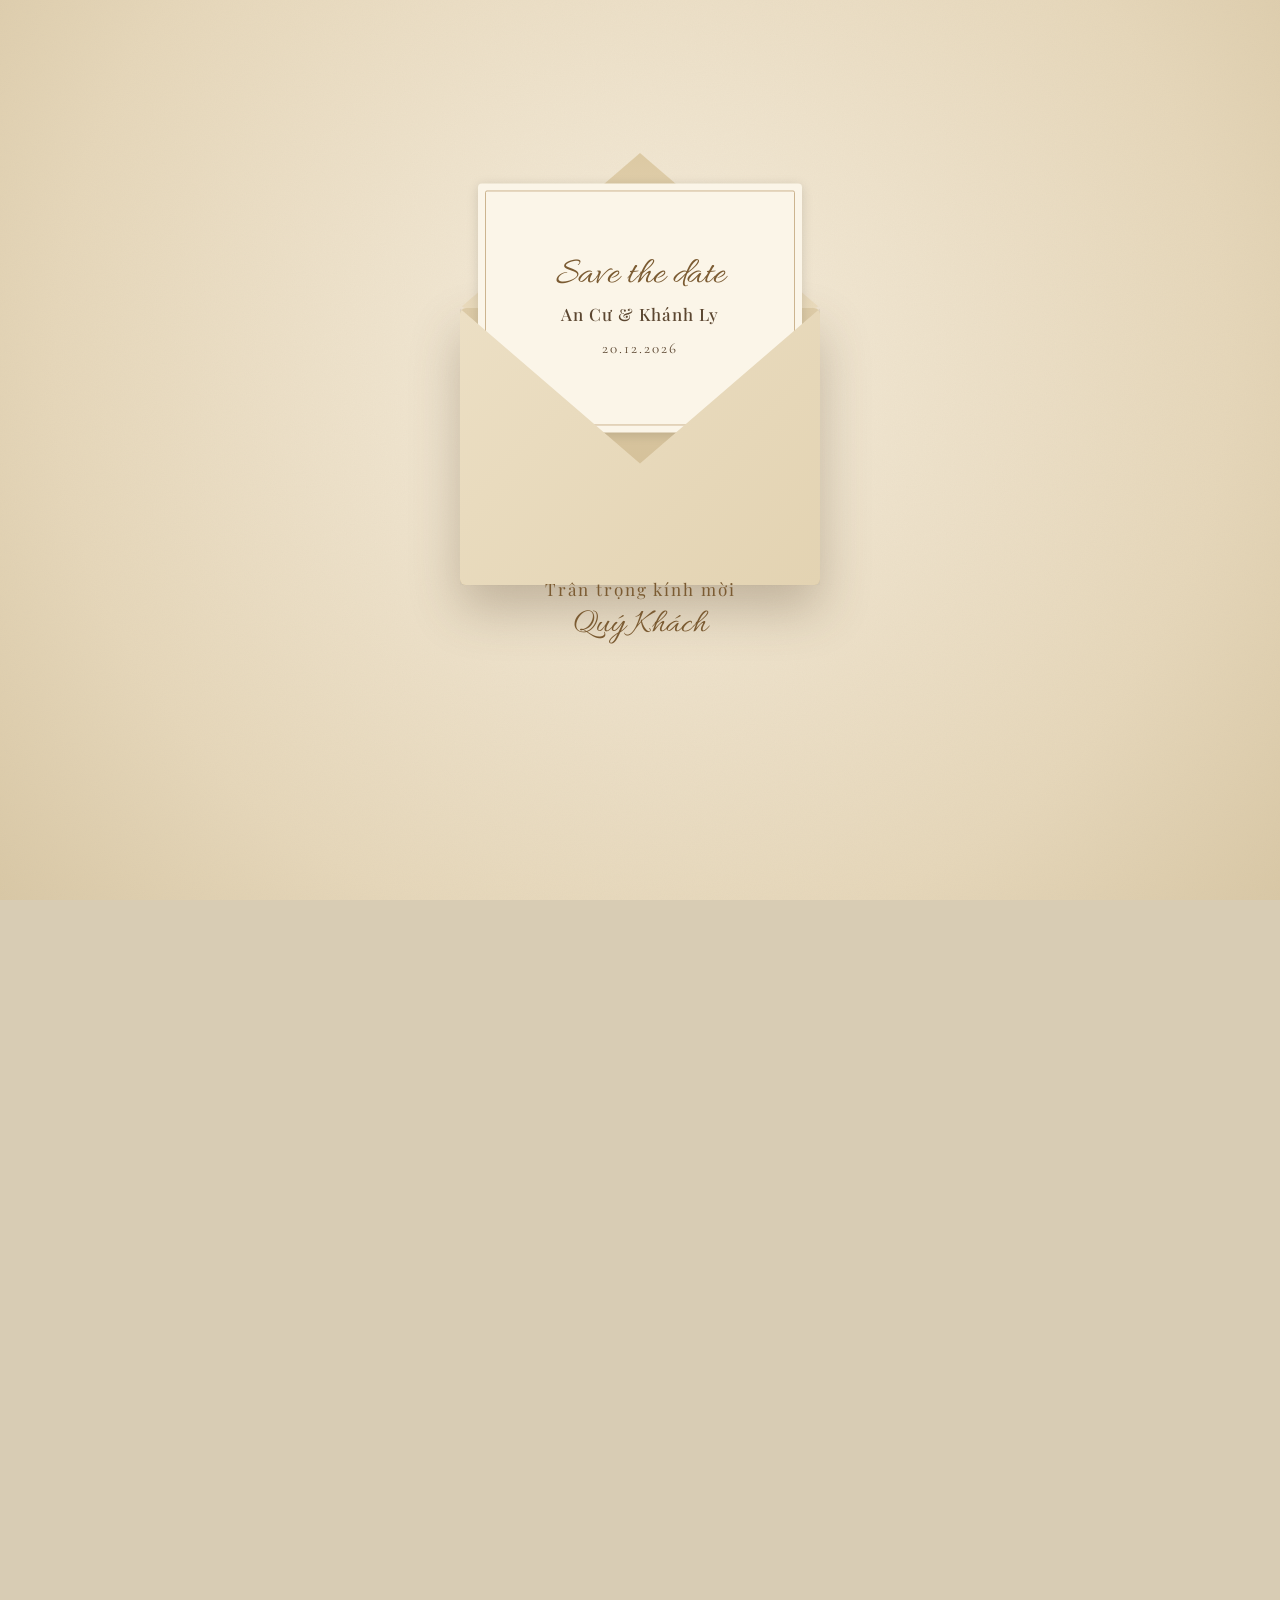
==== index.html @ e48bba0f "Update index.html" ====
<!DOCTYPE html>
<html lang="vi">
<head>
<meta charset="utf-8">
<meta name="viewport" content="width=device-width,initial-scale=1,viewport-fit=cover">
<title>Thiệp cưới</title>
<link href="https://fonts.googleapis.com/css2?family=Allura&family=Cormorant+Garamond:wght@400;600&family=Montserrat:wght@400;600&family=Playfair+Display:wght@400;500&display=swap" rel="stylesheet">
<style>
/* ===== BẢNG MÀU BEIGE — đổi tại đây ===== */
:root{
 --p:#f3eadb;      /* nền chính (beige sáng) */
 --sd:#e7d9c0;     /* beige đậm / sand */
 --d:#6f5a3f;      /* nâu taupe đậm */
 --m:#8b7556;      /* nâu nhạt cho album */
 --g:#7b5b32;      /* nhấn: nâu vàng */
 --g2:#8a6a40;     /* thẻ sự kiện */
 --gl:#b8996a;     /* vàng beige sáng */
 --tx:#5b4630;     /* màu chữ */
 --cream:#fbf5e8;
}
*{box-sizing:border-box;margin:0}
html{scroll-behavior:smooth}
html.lock,html.lock body{overflow:hidden;height:100%}
body{background:#d8ccb4;font-family:'Cormorant Garamond',serif;color:var(--tx);-webkit-tap-highlight-color:transparent}
#app{max-width:480px;margin:auto;background:var(--p) url("data:image/svg+xml,%3Csvg xmlns='http://www.w3.org/2000/svg' width='200' height='200'%3E%3Cfilter id='n'%3E%3CfeTurbulence type='fractalNoise' baseFrequency='.8' numOctaves='3'/%3E%3CfeColorMatrix values='0 0 0 0 .45 0 0 0 0 .38 0 0 0 0 .28 0 0 0 .1 0'/%3E%3C/filter%3E%3Crect width='200' height='200' filter='url(%23n)'/%3E%3C/svg%3E");position:relative;overflow:hidden;box-shadow:0 0 40px #0003}
section{position:relative;text-align:center}
img{display:block;width:100%;height:100%;object-fit:cover}
.sc{font-family:Allura,cursive;font-weight:400}
.pf{font-family:'Playfair Display',serif}
.w{padding:56px 24px;overflow:hidden}
.dk{background:var(--d);color:var(--cream)}

/* ===== ENVELOPE (tự mở thiệp) ===== */
#env{position:fixed;inset:0;z-index:100;display:flex;flex-direction:column;align-items:center;justify-content:center;gap:46px;
 background:radial-gradient(circle at 50% 40%,#f6eddc,#e6d7ba 70%,#d9c8a6);transition:opacity 1.2s ease,visibility 0s 1.2s}
#env.out{opacity:0;visibility:hidden;pointer-events:none}
#env:before{content:"";position:absolute;inset:0;opacity:.5;background:url("data:image/svg+xml,%3Csvg xmlns='http://www.w3.org/2000/svg' width='200' height='200'%3E%3Cfilter id='n'%3E%3CfeTurbulence type='fractalNoise' baseFrequency='.9' numOctaves='3'/%3E%3CfeColorMatrix values='0 0 0 0 .45 0 0 0 0 .38 0 0 0 0 .28 0 0 0 .12 0'/%3E%3C/filter%3E%3Crect width='200' height='200' filter='url(%23n)'/%3E%3C/svg%3E")}
.ew{position:relative;width:min(86vw,360px);aspect-ratio:1.3;perspective:1400px;transform:translateY(6vh);transition:transform 1.4s cubic-bezier(.6,0,.2,1)}
#env.zoom .ew{transform:translateY(6vh) scale(2.4)}
.eb,.ef,.fp,.ec2{position:absolute}
.eb{inset:0;background:linear-gradient(#dccaa6,#d0bb92);border-radius:6px;box-shadow:0 24px 50px #5b46304d}
.ef{inset:0;z-index:3;border-radius:6px;background:linear-gradient(135deg,#ecdfc4,#e3d3b2);clip-path:polygon(0 0,50% 56%,100% 0,100% 100%,0 100%);filter:drop-shadow(0 -2px 3px #0002)}
.fp{left:0;right:0;top:0;height:56%;z-index:4;transform-origin:top;background:linear-gradient(#e8d9bb,#dcc9a3);clip-path:polygon(0 0,100% 0,50% 100%);border-radius:6px 6px 0 0;backface-visibility:visible}
#env.open .fp{animation:flap 1s .35s forwards cubic-bezier(.5,0,.3,1)}
@keyframes flap{0%{transform:rotateX(0);z-index:4}45%{z-index:4}50%{z-index:1}100%{transform:rotateX(180deg);z-index:1}}
.ec2{left:5%;right:5%;top:7%;height:90%;z-index:2;background:var(--cream);border-radius:4px;box-shadow:0 2px 12px #0002;display:flex;flex-direction:column;align-items:center;justify-content:center;text-align:center;color:var(--tx);padding:14px;transition:transform 1.1s 1.15s cubic-bezier(.3,.7,.2,1)}
#env.open .ec2{transform:translateY(-58%)}
.ec2 .sc{font-size:38px;line-height:1;color:var(--g)}
.ec2 b{font:500 17px 'Playfair Display';letter-spacing:1px;margin:8px 0 6px}
.ec2 small{font:400 15px 'Cormorant Garamond';letter-spacing:2px;margin-top:8px}
.ec2:before{content:"";position:absolute;inset:7px;border:1px solid var(--gl);border-radius:2px;opacity:.7}
#seal{position:absolute;z-index:6;left:50%;top:56%;width:68px;height:68px;margin:-34px 0 0 -34px;border-radius:50%;
 background:radial-gradient(circle at 35% 30%,#c9a974,#8a6a40 70%);color:#fbf1da;font:400 26px/68px Allura;text-align:center;box-shadow:0 5px 12px #0005,inset 0 0 0 3px #ffffff22;animation:pulse 1.6s infinite;transition:opacity .4s,transform .5s}
#env.open #seal{opacity:0;transform:scale(1.5);animation:none}
@keyframes pulse{50%{transform:scale(1.09);box-shadow:0 5px 22px #8a6a4099,inset 0 0 0 3px #ffffff22}}
#env p{position:relative;text-align:center;font:400 17px/1.5 'Playfair Display';letter-spacing:2px;color:var(--g);animation:fin 1.4s .3s both;transition:opacity .5s}
#env p b{display:block;font:400 34px/1.2 Allura;letter-spacing:0;margin-top:2px}
#env.open p{opacity:0}
@keyframes fin{from{opacity:0;transform:translateY(10px)}}

/* ===== reveal ===== */
.r{opacity:0;transform:translateY(46px);transition:opacity 1.1s,transform 1.1s cubic-bezier(.2,.7,.2,1);transition-delay:var(--d,0s)}
.r.l{transform:translateX(-70px)}.r.rt{transform:translateX(70px)}.r.z{transform:scale(.88)}
.r.in{opacity:1;transform:none}
/* viết tay: lướt từ trái sang phải */
.wp{clip-path:inset(-15% 100% -15% 0);transition:clip-path 2.6s cubic-bezier(.55,0,.25,1)}
.wp.in{clip-path:inset(-15% -6% -15% 0)}
@keyframes wipe{from{clip-path:inset(-15% 100% -15% 0)}to{clip-path:inset(-15% -6% -15% 0)}}

/* hero */
.hero{height:min(150vw,720px);overflow:hidden;color:#fff}
.hero img{position:absolute;inset:0;transform:scale(1.2)}
.go .hero img{animation:kb 14s ease-out forwards}
@keyframes kb{from{transform:scale(1.2)}to{transform:scale(1)}}
.hero:after{content:"";position:absolute;inset:0;background:linear-gradient(transparent 45%,#0009 78%,var(--d))}
.hero .t{position:absolute;z-index:2;left:0;right:0;bottom:30px}
.hero .sc,.hero .pf,.hero p{opacity:0}
.hero .sc{font-size:62px;line-height:1.1;clip-path:inset(-15% 100% -15% 0)}.hero .pf{font-size:27px;margin:4px 0 10px}
.hero p{font-size:19px;letter-spacing:1px}
.go .hero .sc{opacity:1;animation:wipe 2.6s .4s cubic-bezier(.55,0,.25,1) forwards}
.go .hero .pf{animation:up 1.4s 1.8s both}.go .hero p{animation:up 1.4s 2.2s both}
@keyframes up{from{opacity:0;transform:translateY(30px)}to{opacity:1;transform:none}}
.fl{position:absolute;pointer-events:none;stroke:#fff;fill:none;stroke-width:1.1;opacity:.3}
.fl path,.fl ellipse{stroke-dasharray:1;stroke-dashoffset:1;transition:stroke-dashoffset 3.4s ease}
.in .fl path,.in .fl ellipse,.fl.in path,.fl.in ellipse{stroke-dashoffset:0}
.tag{padding:70px 24px 40px;font-size:22px;letter-spacing:1px;line-height:1.5}
.tag i{display:block;width:1px;height:38px;background:#fff;margin:14px auto;transform-origin:top;transform:scaleY(0);transition:transform 1.2s .8s}
.tag.in i{transform:scaleY(1)}
.tag small{font-size:14px;display:block;max-width:230px;margin:auto}
.cards{padding:0 26px 60px;display:grid;gap:26px}
.pc{position:relative;border-radius:34px;overflow:hidden;aspect-ratio:3/4;cursor:zoom-in;box-shadow:0 14px 30px #0005}
.pc:after{content:"";position:absolute;inset:0;background:linear-gradient(transparent 55%,#000a)}
.pc img{transform:scale(1.25);transition:transform 2s cubic-bezier(.2,.7,.2,1)}.pc.in img{transform:scale(1)}
.pc div{position:absolute;z-index:2;left:0;right:0;bottom:22px;color:#fff;opacity:0;transform:translateY(14px);transition:1.2s .7s}
.pc.in div{opacity:1;transform:none}
.pc .sc{font-size:34px;display:block;line-height:1}.pc b{font:400 26px 'Playfair Display';letter-spacing:1px}

/* invite */
.fam{display:grid;grid-template-columns:1fr 1fr;gap:10px;font-size:15px;line-height:1.7}
.fam h4{font:600 16px 'Playfair Display';letter-spacing:1px;margin-bottom:12px}
.mono{width:150px;margin:26px auto 18px;position:relative}
.mono svg{width:100%;overflow:visible}.mono text{font:400 52px 'Playfair Display';fill:var(--g)}
.mono ellipse{stroke:var(--gl);fill:none;stroke-width:1.2;stroke-dasharray:1;stroke-dashoffset:1;transition:stroke-dashoffset 3s}
.mono.in ellipse{stroke-dashoffset:0}
.inv{font-size:17px;font-style:italic}
.guest{font:400 34px/1.2 Allura;font-weight:700;color:var(--tx);text-decoration:underline;text-underline-offset:6px;display:inline-block;margin:6px 0}
.nm{font:400 clamp(21px,6.3vw,27px)/1.3 'Playfair Display';color:var(--tx);margin-top:26px;text-wrap:balance}.nm i{display:block;font:400 30px Allura;margin:4px 0}
.dt{display:flex;justify-content:center;align-items:center;gap:18px;margin:22px 0 14px;font:400 19px 'Playfair Display'}
.dt>b{font-weight:400;opacity:.8}
.wh{border:solid #a8957a;border-width:0 1px;padding:0 20px;font:400 44px/1.12 'Playfair Display';color:var(--g);min-width:84px}
.wl{display:block;height:1.12em;overflow:hidden;-webkit-mask-image:linear-gradient(transparent,#000 20%,#000 80%,transparent);mask-image:linear-gradient(transparent,#000 20%,#000 80%,transparent)}
.wc{transition:transform 2.4s cubic-bezier(.15,.8,.2,1)}
.wc b{display:block;height:1.12em;font-weight:400}
.ln{font-size:15px;margin:10px 0 26px}.ln:empty{display:none}
.vn{margin-top:30px}
.vn h3{font:600 26px 'Playfair Display'}.vn h2{font:600 22px/1.4 'Playfair Display';margin:14px 0 8px}
.vn .tm{font:400 17px 'Playfair Display';margin-top:6px;color:var(--g)}
.vn p{font-size:16px;line-height:1.6;opacity:.85}
.bt{display:inline-flex;align-items:center;gap:6px;font:600 20px 'Playfair Display';color:var(--g);margin-top:18px;text-decoration:none;cursor:pointer}

/* banner & calendar */
.ban{height:340px;overflow:hidden;position:relative;color:#fff}
.ban img{height:130%;position:absolute;top:-15%}
.ban .tt{position:absolute;z-index:2;left:24px;bottom:30px;text-align:left}
.ban .sc{font-size:62px;display:block;line-height:.7}.ban b{font:500 52px 'Playfair Display';letter-spacing:2px}
.cal{padding:50px 22px 40px;overflow:hidden}
.yr{position:relative;font:500 96px/1 'Playfair Display';background:linear-gradient(#7b5b32,#c2a272);-webkit-background-clip:text;background-clip:text;color:transparent;display:inline-block}
.yr i{position:absolute;left:12%;bottom:-34px;font:400 64px Allura;color:#8a6a40;-webkit-text-fill-color:#8a6a40;opacity:.8}
.cg{display:grid;grid-template-columns:repeat(7,1fr);gap:16px 0;margin:62px 6px 28px;font-size:15px}
.cg b{font:600 13px 'Playfair Display'}.cg span{height:30px;line-height:30px;position:relative}
.cg .hl{color:var(--g)}.cg svg{position:absolute;left:50%;top:50%;width:36px;margin:-16px 0 0 -18px;fill:none;stroke:var(--g);stroke-width:2;stroke-dasharray:1;stroke-dashoffset:1;transition:stroke-dashoffset 2s .8s}
.in .cg svg{stroke-dashoffset:0}
.cd{display:flex;justify-content:center;gap:30px;margin-top:24px;font:400 30px 'Playfair Display';color:var(--g)}
.cd small{display:block;font:400 11px Montserrat;opacity:.7}
.pt{position:absolute;top:-20px;width:9px;height:12px;background:#fff;border-radius:60% 0 60% 0;box-shadow:0 0 4px #0003;animation:fall linear infinite;z-index:3;pointer-events:none}
@keyframes fall{to{transform:translate(70px,820px) rotate(540deg)}}

/* timeline */
.tl{min-height:150vw;max-height:760px;color:#fff;overflow:hidden;text-align:left;padding:34px 24px}
.tl>img{position:absolute;left:0;top:-10%;height:120%}
.tl:before{content:"";position:absolute;inset:0;background:#0003;z-index:1}
.tl>*{position:relative;z-index:2}
.tl>.fl{position:absolute}
.tl .sc{font-size:40px;display:inline-block}
.ti{margin:30px 0 0 120px;display:grid;gap:62px;position:relative}
.ti div{position:relative;font-size:17px;padding-left:20px}
.ti div:before{content:"";position:absolute;left:-40px;top:5px;width:16px;height:16px;border-radius:50%;background:#fff;transform:scale(0);transition:transform .7s .5s cubic-bezier(.3,1.6,.5,1)}
.ti div.in:before{transform:scale(1)}
.ti b{display:block;font:400 21px 'Playfair Display'}
.dc{position:absolute!important;right:34px;bottom:48px;text-align:center}
.dc .sc{font-size:34px}.cs{display:flex;margin-top:12px}
.cs i{width:60px;height:60px;border-radius:50%;margin-left:-26px;opacity:.9;transition:margin 1.8s cubic-bezier(.3,.7,.2,1) .5s}
.in .cs i{margin-left:12px}.cs i:first-child{margin:0!important}

/* events */
.ev h2{font:400 31px 'Playfair Display';margin-bottom:36px}
.ec{background:var(--g2);color:#fff;text-align:left;border-radius:6px;padding:62px 18px 18px;margin:0 -8px 62px;position:relative;font:400 15px/1.55 Montserrat;overflow:visible}
.ec .ph{position:absolute;right:-8px;top:-22px;width:128px;height:84px;overflow:hidden;box-shadow:0 6px 16px #0005}
.ec h3{position:absolute;left:36px;top:36px;font:500 19px 'Playfair Display';text-decoration:underline;text-underline-offset:4px}
.ec p{margin:8px 0;padding-left:30px}.ec p small{display:block;font-size:13px}
.ec .bs{display:flex;gap:12px;margin-top:18px}
.ec button{flex:1;background:#fff;border:0;border-radius:5px;padding:10px 4px;font:400 13px Montserrat;color:#222;cursor:pointer}
.col{display:grid;grid-template-columns:1fr 1.15fr 1fr;gap:8px;align-items:center;margin:0 0 20px;padding:0 6px}
.col div{overflow:hidden;aspect-ratio:3/4.4}.col div:nth-child(2){aspect-ratio:3/4.6;margin-top:50px}
.col .r{transform:translateY(110px)}.col .r.in{transform:none}
.mem{font:400 54px Allura;padding:12px 0 36px}

/* golden */
.gh{background:var(--m);color:var(--cream);padding:34px 22px 28px;text-align:left}
.gh .sc{font-size:44px;text-align:right}.gh h3{font:400 24px 'Playfair Display';letter-spacing:1px;margin-top:-6px}
.gh p{font:400 14px/1.7 Montserrat;opacity:.9;margin:10px 0 20px}
.gl{background:var(--m);padding:0 14px 14px;display:grid;grid-template-columns:1fr 1fr;gap:10px}
.gl div{overflow:hidden;opacity:0;transform:translateY(60px) scale(.94);transition:1.1s cubic-bezier(.2,.7,.2,1);cursor:zoom-in}
.gl div.in{opacity:1;transform:none}.gl div:first-child{grid-column:1/3;aspect-ratio:4/3}.gl .x{display:none}.gl.open .x{display:block}
.gl img{transform:scale(1.2);transition:transform 1.8s}.gl div.in img{transform:scale(1)}
.mo{background:var(--m);color:#fff;font:400 14px Montserrat;padding:6px 0 46px;cursor:pointer;letter-spacing:1px}
.mo i{display:block;width:10px;height:10px;border:solid #fff;border-width:0 2px 2px 0;transform:rotate(45deg);margin:8px auto;animation:bn 1.6s infinite}
@keyframes bn{50%{transform:translateY(7px) rotate(45deg)}}

/* forms */
.gb h2,.rs h2{font:400 52px/1.1 Allura;color:var(--g)}
.gb p,.rs p{font:400 17px/1.5 'Playfair Display';margin:14px 0 26px}
.fm{display:grid;gap:12px;text-align:left}
.fm input,.fm textarea,.fm select{font:400 14px Montserrat;color:var(--tx);border:1px solid #8a7a64;background:#fffaf0aa;padding:12px;width:100%;border-radius:0;outline:0;transition:border-color .3s,box-shadow .3s}
.fm input:focus,.fm textarea:focus,.fm select:focus{border-color:var(--g);box-shadow:0 0 0 3px #7b5b3224}
.fm textarea{height:130px;resize:none}
.fm .row{display:grid;grid-template-columns:1fr 1fr;gap:12px}
.fm .ra{border:1px solid #8a7a64;padding:12px;display:flex;gap:16px;font:400 14px Montserrat;flex-wrap:wrap}.fm .ra input{width:auto;margin-right:6px}
.fm button{background:var(--g);color:#fff;border:0;padding:16px;font:600 15px Montserrat;letter-spacing:1px;cursor:pointer;transition:transform .2s,background .3s}
.fm button:active{transform:scale(.98)}
.rs .fm button{font:600 20px Montserrat}

/* gift */
.gf{height:min(130vw,620px);color:#fff;overflow:hidden}
.gf img{position:absolute;inset:0}.gf:before{content:"";position:absolute;inset:0;background:#0007;z-index:1}
.gf>div{position:absolute;z-index:2;inset:56px 20px 0}
.gf .sc{font-size:58px;display:inline-block}.gf p{font:400 16px 'Playfair Display'}
.gx{position:absolute;left:50%;top:50%;margin:-20px 0 0 -70px;width:140px;height:104px;border-radius:12px;background:#4b4745;border:2px solid #fffc;display:grid;place-items:center;cursor:pointer;animation:fb 2.4s ease-in-out infinite;z-index:3}
.gx svg{width:78px;fill:none;stroke:#fff;stroke-width:2.4}
@keyframes fb{50%{transform:translateY(-10px) rotate(-3deg)}}
.foot{height:420px;overflow:hidden}

/* overlays */
.ov{position:fixed;inset:0;background:#000b;z-index:50;display:none;place-items:center;padding:16px}
.ov.on{display:grid;animation:fi .35s}
@keyframes fi{from{opacity:0}}
.ov img{max-width:100%;max-height:92vh;object-fit:contain;width:auto;height:auto;animation:zi .5s}
@keyframes zi{from{transform:scale(.85)}}
#lb.ld:after{content:"";position:absolute;left:50%;top:50%;width:34px;height:34px;margin:-17px 0 0 -17px;border:3px solid #fff5;border-top-color:#fff;border-radius:50%;animation:sp .8s linear infinite}
.x2{position:absolute;right:20px;top:18px;color:#fff;font:300 34px/1 sans-serif;cursor:pointer;background:0;border:0;z-index:2}
.md{background:#fff;color:#222;width:min(92vw,460px);border-radius:12px;padding:32px 20px;text-align:center;position:relative;animation:zi .45s;max-height:92vh;overflow:auto}
.md .x2{color:#111;font-size:28px;right:14px;top:10px}
.md h3{font:400 40px Allura}.md p{font:400 14px/1.7 Montserrat;margin:8px 0 20px}
.gc{display:grid;grid-template-columns:1fr 1fr;gap:12px;font:400 12px Montserrat}
.gc b{display:block;font:500 14px 'Playfair Display';letter-spacing:1px;margin-bottom:12px}
.gc img{width:100%;height:auto;margin-bottom:10px;border:1px solid #ddd}
.gc button{border:0;background:#eee;border-radius:20px;padding:6px 8px;font:400 11px Montserrat;margin:3px 2px;cursor:pointer;text-decoration:none;color:#222;display:inline-block}
.al{width:min(80vw,300px);padding:22px 20px 14px;text-align:left}.al b{font:600 16px Montserrat}.al p{margin:18px 0}.al button{background:0;border:0;float:right;font:600 14px Montserrat;color:#222;cursor:pointer;padding:6px 12px}

/* music */
.mu{position:fixed;left:max(12px,calc(50% - 228px));bottom:20px;width:46px;height:46px;border-radius:50%;background:#f6efe0;border:0;z-index:20;display:grid;place-items:center;box-shadow:0 2px 10px #0004;cursor:pointer}
.mu svg{width:22px;fill:var(--d)}.mu.on svg{animation:sp 3s linear infinite}
@keyframes sp{to{transform:rotate(360deg)}}
@media(prefers-reduced-motion:reduce){*{animation:none!important;transition:none!important}.r,.wp{opacity:1;transform:none;clip-path:none}.hero .sc,.hero .pf,.hero p{opacity:1;clip-path:none}}
</style>
</head>
<body>
<div id="env">
 <div class="ew">
  <div class="eb"></div>
  <div class="ec2" id="ecard"></div>
  <div class="ef"></div>
  <div class="fp"></div>
  <div id="seal"></div>
 </div>
 <p id="envtxt"></p>
</div>
<div id="app"></div>
<div class="ov" id="lb"><button class="x2">×</button><img alt=""></div>
<div class="ov" id="md"></div>
<button class="mu" id="mu" aria-label="Nhạc"><svg viewBox="0 0 24 24"><path d="M9 3v11.5A3.5 3.5 0 1 0 11 18V7h6V3z"/></svg></button>

<script>
/* ============ CHỈNH SỬA THÔNG TIN TẠI ĐÂY ============ */
const C={
 groom:{name:'An Cư',full:'NGUYỄN HOÀNG AN CƯ',parents:['Ông. Nguyễn Hoàng Tùng','Bà. Trần Thị Kim Phượng'],city:'TP. Đồng Nai'},
 bride:{name:'Khánh Ly',full:'TRƯƠNG KHÁNH LY',parents:['Ông. Trương Đức Thi','Bà. Đinh Thị Lợi'],city:'TP. Hồ Chí Minh'},
 date:'2026-12-20T09:30',          // năm-tháng-ngày T giờ:phút (giờ của Thánh lễ — dùng cho ngày + đếm ngược)
 lunar:'',                         // vd '( Tức ngày .. tháng .. năm Bính Ngọ )' — để trống sẽ tự ẩn
 tagline:'WHEN TWO HEARTS BEAT AS ONE',
 sub:'They create a soul strong enough to last forever!',
 guest:'Quý Khách',                // đổi tên khách bằng link: ?to=Anh%20Nam
 /* Địa điểm: mỗi mục vừa hiện ở phần lời mời, vừa thành 1 thẻ sự kiện */
 events:[
  {t:'Thánh Lễ Hôn Phối',time:'9h30 Chủ nhật, ngày 20/12/2026',place:'Thánh Đường Giáo xứ Hòa Bình',addr:'Địa chỉ Thánh Đường (cập nhật)',img:''},
  {t:'Tiệc Cưới',time:'11h00 Chủ nhật, ngày 20/12/2026',place:'Tên nhà hàng',addr:'Địa chỉ nhà hàng (cập nhật) — chung vui cùng hai họ',img:''}],
 timeline:[['09:30','Thánh lễ Hôn phối'],['11:00','Khai tiệc chung vui']],
 dress:['#ffffff','#b9a58a','#e9dcc0'],
 gift:{groom:{bank:'Ngân hàng',name:'NGUYEN HOANG AN CU',num:'0123456789',qr:''},
       bride:{bank:'Ngân hàng',name:'TRUONG KHANH LY',num:'9876543210',qr:''}},

 /* ===== ẢNH: bản NHẸ hiện trên trang, bản GỐC chỉ tải khi bấm phóng to =====
    Cách 1 (tự động): ghi đường dẫn bản nhẹ, vd 'img/hero.webp'
                      -> bản gốc tự hiểu là 'img/full/hero.jpg'  (xem hàm fullOf bên dưới)
    Cách 2 (tự chỉ định): ['img/hero.webp','goc/anh-hero-goc.jpg']
    Để trống '' = dùng ảnh mẫu. Nếu không tìm thấy bản gốc, lightbox dùng bản nhẹ. */
 img:{hero:'',groom:'',bride:'',banner:'',timeline:'',c1:'',c2:'',c3:'',gift:'',footer:''},
 gallery:[],                       // danh sách ảnh album, cùng quy tắc như trên (ảnh đầu là ảnh ngang lớn)
 music:'',                         // vd 'music.mp3' (tự phát nếu trình duyệt cho phép, nếu không sẽ phát khi khách chạm lần đầu)
 endpoint:''                       // (tuỳ chọn) link Google Apps Script nhận lời chúc/RSVP
};
/* quy tắc suy ra đường dẫn ảnh gốc từ ảnh nhẹ: img/xxx.webp -> img/full/xxx.jpg */
const fullOf=p=>p.replace(/^img\//,'img/full/').replace(/\.(webp|avif)$/i,'.jpg');
/* ======================================================= */
const $=(s,r=document)=>r.querySelector(s),$$=(s,r=document)=>[...r.querySelectorAll(s)];
const ph=(n,a='#cdb792',b='#7a6548',c='#fff')=>'data:image/svg+xml,'+encodeURIComponent(`<svg xmlns='http://www.w3.org/2000/svg' viewBox='0 0 600 800'><defs><linearGradient id='g' x1='0' y1='0' x2='1' y2='1'><stop offset='0' stop-color='${a}'/><stop offset='1' stop-color='${b}'/></linearGradient></defs><rect width='600' height='800' fill='url(#g)'/><text x='300' y='410' fill='${c}' fill-opacity='.7' font-family='sans-serif' font-size='34' text-anchor='middle'>${n}</text></svg>`);
const pic=v=>Array.isArray(v)?{s:v[0],f:v[1]||fullOf(v[0])}:{s:v,f:fullOf(v)};
const imgTag=(v,label,extra='')=>{if(!v)return `<img src="${ph(label)}" alt="" ${extra}>`;const p=pic(v);return `<img src="${p.s}" data-full="${p.f}" alt="" ${extra}>`};
const I=(k,l)=>imgTag(C.img[k],l||'Ảnh '+k,k==='hero'?'loading="eager"':'loading="lazy"');
const D=new Date(C.date),pad=n=>String(n).padStart(2,'0');
const WD=['CHỦ NHẬT','THỨ HAI','THỨ BA','THỨ TƯ','THỨ NĂM','THỨ SÁU','THỨ BẢY'];
const MN=['January','February','March','April','May','June','July','August','September','October','November','December'];
const ini=s=>s.trim().split(' ').pop()[0].toUpperCase();
const FL=(s='')=>`<svg class="fl" viewBox="0 0 120 200" style="${s}"><path pathLength="1" d="M14 196C22 150 34 104 62 62"/><path pathLength="1" d="M62 62c-6-22 4-38 22-46 5 22-6 40-22 46z"/><path pathLength="1" d="M38 112c-20-6-30-20-32-36 20 2 32 16 32 36z"/><path pathLength="1" d="M30 150c16-12 32-14 48-6-10 16-28 20-48 6z"/><ellipse pathLength="1" cx="76" cy="46" rx="9" ry="20" transform="rotate(40 76 46)"/><ellipse pathLength="1" cx="76" cy="46" rx="9" ry="20" transform="rotate(-20 76 46)"/><ellipse pathLength="1" cx="76" cy="46" rx="9" ry="20" transform="rotate(100 76 46)"/></svg>`;
const mapUrl=a=>'https://www.google.com/maps/search/?api=1&query='+encodeURIComponent(a);
const gal=C.gallery.length?C.gallery:Array.from({length:11},(_,i)=>'');
const gk=gal.map((s,i)=>`<div class="${i>5?'x':''}" style="aspect-ratio:${i?['3/4','3/4','1/1','3/4'][i%4]:'4/3'}">${imgTag(s,'Ảnh album '+(i+1),'class="zm" loading="lazy"')}</div>`).join('');
const cal=(()=>{const y=D.getFullYear(),m=D.getMonth(),f=(new Date(y,m,1).getDay()+6)%7,n=new Date(y,m+1,0).getDate();let h=['Thứ 2','Thứ 3','Thứ 4','Thứ 5','Thứ 6','Thứ 7','CN'].map(x=>`<b>${x}</b>`).join('')+'<span></span>'.repeat(f);
 for(let d=1;d<=n;d++)h+=d==D.getDate()?`<span class="hl">${d}<svg viewBox="0 0 36 32"><path pathLength="1" d="M18 29C4 19 2 11 6 6c4-4 10-2 12 3 2-5 8-7 12-3 4 5 2 13-12 23z"/></svg></span>`:`<span>${d}</span>`;return h})();
const fam=(p)=>`<div><h4>${p.t}</h4>${p.parents.join('<br>')}<br>${p.city}</div>`;
const gc=(g,t)=>`<div><b>${t}</b><img src="${g.qr||ph('QR','#f1f1f1','#d6d6d6','#222')}" alt="QR"><div>${g.bank}<br>${g.name}<br>${g.num}</div><a href="${g.qr||ph('QR')}" download="qr-${t}.png"><button style="border:0;background:#eee;border-radius:20px;padding:6px 10px;font:11px Montserrat;margin:6px 2px;cursor:pointer">Tải ảnh QR</button></a><button data-cp="${g.num}">Copy STK</button></div>`;
const evs=C.events.map((e,i)=>`<div class="ec r ${i%2?'rt':'l'}"><div class="ph">${imgTag(e.img,'Ảnh địa điểm')}</div><h3>${e.t}</h3><p>🕒 ${e.time}</p><p>📍 ${e.place}<small>${e.addr}</small></p><div class="bs"><button data-rv="${e.t}">Xác nhận tham dự</button><button data-mp="${e.place+' '+e.addr}">Xem bản đồ</button></div></div>`).join('');
const venues=C.events.map(e=>`<div class="vn r"><h3>${e.t.toUpperCase()}</h3><div class="tm">${e.time}</div><h2>${e.place}</h2><p>${e.addr}</p><a class="bt" href="${mapUrl(e.place+' '+e.addr)}" target="_blank" rel="noopener">📍 CHỈ ĐƯỜNG</a></div>`).join('');
document.title=`Thiệp cưới ${C.groom.name} & ${C.bride.name}`;
const to=new URLSearchParams(location.search).get('to')||C.guest;
const dd=`${pad(D.getDate())}.${pad(D.getMonth()+1)}.${D.getFullYear()}`;
const hourLbl=`${D.getHours()} GIỜ${D.getMinutes()?' '+pad(D.getMinutes()):''}`;

/* ---- phong bì ---- */
$('#ecard').innerHTML=`<span class="sc">Save the date</span><b>${C.groom.name} &amp; ${C.bride.name}</b><small>${dd}</small>`;
$('#seal').textContent=ini(C.groom.name)+'&'+ini(C.bride.name);
$('#envtxt').innerHTML=`Trân trọng kính mời<b>${to}</b>`;

$('#app').innerHTML=`
<section class="hero">${I('hero','Ảnh bìa')}<div class="t"><div class="sc">Save the date</div><div class="pf">${C.groom.name} &amp; ${C.bride.name}</div><p>${dd}</p></div></section>
<section class="dk"><div class="tag r">${FL('right:0;top:0;width:150px;transform:scaleX(-1)')}${C.tagline}<i></i><small>${C.sub}</small></div>
 <div class="cards"><div class="pc r z">${I('groom','Ảnh chú rể')}<div><span class="sc">Chú rể</span><b>${C.groom.name.toUpperCase()}</b></div></div>
 <div class="pc r z">${I('bride','Ảnh cô dâu')}<div><span class="sc">Cô dâu</span><b>${C.bride.name.toUpperCase()}</b></div></div></div></section>
<section class="w"><div class="fam r">${fam({t:'NHÀ TRAI',...C.groom})}${fam({t:'NHÀ GÁI',...C.bride})}</div>
 <div class="mono r z"><svg viewBox="0 0 150 200"><ellipse cx="75" cy="100" rx="62" ry="92" pathLength="1"/><text x="40" y="95">${ini(C.groom.name)}</text><text x="68" y="150">${ini(C.bride.name)}</text></svg></div>
 <div class="inv r">Trân trọng kính mời</div><div class="guest r wp">${to}</div><div class="inv r">tới dự Thánh lễ Hôn phối và Tiệc cưới<br>chung vui cùng chúng tôi</div>
 <div class="nm r">${C.groom.full}<i>and</i>${C.bride.full}</div>
 <div class="dt r"><b>${hourLbl}</b><div class="wh"><span class="wl" data-n="${D.getDate()}"></span><span class="wl" data-n="${D.getMonth()+1}"></span><span class="wl" data-n="${D.getFullYear()%100}"></span></div><b>${WD[D.getDay()]}</b></div>
 <div class="ln r">${C.lunar}</div>
 ${venues}</section>
<section class="ban" data-p>${I('banner','Ảnh Just Married')}<div class="tt r"><span class="sc wp" style="display:block">Just</span><b>MARRIED</b></div></section>
<section class="cal" id="cal"><div class="r z"><div class="yr">${D.getFullYear()}<i class="wp">${MN[D.getMonth()]}</i></div></div>
 <div class="cg r">${cal}</div><div class="r" style="font-size:17px;line-height:1.5">We'll be sharing a home and a life<br>together in</div><div class="cd r" id="cd"></div></section>
<section class="tl" data-p>${I('timeline','Ảnh timeline')}<span class="sc wp">Timeline</span>${FL('left:32px;top:90px;width:70px')}${FL('left:20px;top:240px;width:90px')}
 <div class="ti">${C.timeline.map((x,i)=>`<div class="r l" style="--d:${.3+i*.45}s"><b>${x[0]}</b>${x[1]}</div>`).join('')}</div>
 <div class="dc r"><span class="sc">Dress code</span><div class="cs">${C.dress.map(c=>`<i style="background:${c}"></i>`).join('')}</div></div></section>
<section class="w ev"><h2 class="r">Thánh Lễ và Tiệc Cưới</h2>${evs}</section>
<section style="padding-top:20px"><div class="col"><div class="r" style="--d:.1s">${I('c1','Ảnh 1')}</div><div class="r" style="--d:.35s">${I('c2','Ảnh 2')}</div><div class="r" style="--d:.6s">${I('c3','Ảnh 3')}</div></div><div class="mem sc wp">Our Memories</div></section>
<section class="gh"><div class="sc r rt">of LOVE</div><h3 class="r l">GOLDEN HOUR</h3><p class="r">Our wedding album captures the gentle glow of love – moments of laughter, tenderness, and forever promises, wrapped in a dreamy elegance that will never fade</p></section>
<section class="gl" id="gl">${gk}</section><div class="mo" id="mo">XEM THÊM<i></i></div>
<section class="w gb"><h2 class="wp">Sổ lưu bút</h2><p class="r">Cảm ơn bạn rất nhiều vì đã gửi những lời chúc mừng tốt đẹp nhất đến đám cưới của chúng tôi!</p>
 <form class="fm r" id="gf"><input name="name" placeholder="Tên của bạn" required><textarea name="msg" placeholder="Gửi lời chúc tới cô dâu chú rể" required></textarea><button>GỬI LỜI CHÚC</button></form></section>
<section class="gf">${I('gift','Ảnh hộp mừng cưới')}<div><div class="sc wp">Hộp mừng cưới</div><p class="r">Cảm ơn tình cảm của mọi người đã dành cho chúng mình!</p></div>
 <div class="gx" id="gx"><svg viewBox="0 0 80 70"><rect x="10" y="26" width="60" height="38" rx="3"/><rect x="6" y="16" width="68" height="14" rx="3"/><path d="M40 16v48M40 16C28 2 18 6 24 12c4 4 16 4 16 4zM40 16C52 2 62 6 56 12c-4 4-16 4-16 4z"/></svg></div></section>
<section class="w rs" id="rsvp"><h2 class="wp">Bạn sẽ tham dự chứ?</h2><p class="r">Hãy xác nhận sự có mặt của bạn trước để chúng mình<br>chuẩn bị đón tiếp một cách chu đáo nhất.<br>Trân trọng!</p>
 <form class="fm r" id="rf"><div class="row"><input name="name" placeholder="Tên của bạn" required><input name="phone" type="tel" inputmode="numeric" placeholder="Số điện thoại" required></div>
 <div class="ra"><label><input type="radio" name="ok" value="Có" checked>Có, tôi sẽ đến</label><label><input type="radio" name="ok" value="Không">Xin lỗi, tôi bận mất rồi</label></div>
 <div class="row"><select name="where" id="wh">${C.events.map(e=>`<option>${e.t}</option>`).join('')}<option>Cả hai</option></select><select name="with"><option>Tôi tới 1 mình</option><option>Tôi đi cùng 1 người</option><option>Tôi đi cùng 2 người</option><option>Tôi đi cùng 3 người</option></select></div>
 <textarea name="note" style="height:90px" placeholder="Lời nhắn"></textarea><button>Gửi Xác Nhận</button></form></section>
<section class="foot" data-p>${I('footer','Ảnh cuối trang')}</section>`;

/* ---- bánh xe số (ngày/tháng/năm) ---- */
$$('.wl').forEach(w=>{const t=+w.dataset.n;w.innerHTML='<div class="wc">'+Array.from({length:t+1},(_,i)=>`<b>${pad(i)}</b>`).join('')+'</div>'});
function roll(el){$$('.wl',el).forEach((w,i)=>{const c=$('.wc',w),t=+w.dataset.n;setTimeout(()=>{c.style.transform=`translateY(${-t*1.12}em)`},150+i*250)})}

/* ---- reveal + parallax ---- */
const io=new IntersectionObserver(es=>es.forEach(e=>{if(e.isIntersecting){e.target.classList.add('in');io.unobserve(e.target);if(e.target.matches('.dt'))roll(e.target)}}),{threshold:.18});
$$('.r,.wp,.gl div,.mono,.cal,.tl').forEach(e=>io.observe(e));
const ps2=$$('[data-p]');const pl=()=>{const h=innerHeight;ps2.forEach(s=>{const r=s.getBoundingClientRect();if(r.bottom<0||r.top>h)return;const im=$('img',s);im.style.transform=`translateY(${(r.top+r.height/2-h/2)*-.14}px)`})};
addEventListener('scroll',pl,{passive:true});pl();
$$('.gl div').forEach((d,i)=>d.style.transitionDelay=(i%2)*.18+'s');
/* cánh hoa rơi */
const cs=$('#cal');for(let i=0;i<14;i++){const p=document.createElement('i');p.className='pt';p.style.cssText=`left:${Math.random()*100}%;animation-duration:${7+Math.random()*7}s;animation-delay:${-Math.random()*12}s;transform:scale(${.6+Math.random()*.7})`;cs.appendChild(p)}
/* đếm ngược */
const cd=$('#cd');(function t(){let s=Math.max(0,Math.floor((D-Date.now())/1e3));const v=[Math.floor(s/86400),Math.floor(s%86400/3600),Math.floor(s%3600/60),s%60],l=['ngày','giờ','phút','giây'];cd.innerHTML=v.map((x,i)=>`<div>${pad(x)}<small>${l[i]}</small></div>`).join('');setTimeout(t,1000)})();

/* ---- lightbox: hiện ngay bản nhẹ, rồi thay bằng bản GỐC khi tải xong ---- */
const lb=$('#lb'),md=$('#md'),lbImg=$('img',lb);
let lbToken=0;
function openLB(img){
 const token=++lbToken,light=img.currentSrc||img.src,full=img.dataset.full;
 lbImg.src=light;lb.classList.add('on');
 if(full&&full!==light&&!light.startsWith('data:')){
  lb.classList.add('ld');
  const t=new Image();
  t.onload=()=>{if(token===lbToken&&lb.classList.contains('on'))lbImg.src=full;lb.classList.remove('ld')};
  t.onerror=()=>lb.classList.remove('ld');   // không có bản gốc -> giữ bản nhẹ
  t.src=full;
 }else lb.classList.remove('ld');
}
function closeLB(){lb.classList.remove('on','ld');lbToken++}
document.addEventListener('click',e=>{
 const z=e.target.closest('.pc,.zm');if(z&&!e.target.closest('.ov'))openLB($('img',z)||z);
 else if(e.target.closest('#lb'))closeLB();
 if(e.target===md||e.target.closest('.md .x2'))md.classList.remove('on');
 const rv=e.target.closest('[data-rv]');if(rv){$('#wh').value=rv.dataset.rv;$('#rsvp').scrollIntoView()}
 const mp=e.target.closest('[data-mp]');if(mp)open(mapUrl(mp.dataset.mp),'_blank');
 const cp=e.target.closest('[data-cp]');if(cp){navigator.clipboard?.writeText(cp.dataset.cp);cp.textContent='Đã copy ✓'}});
addEventListener('keydown',e=>{if(e.key==='Escape')closeLB()});
const modal=h=>{md.innerHTML=h;md.classList.add('on')};
$('#gx').onclick=()=>modal(`<div class="md"><button class="x2">×</button><h3>Hộp mừng cưới</h3><p>Vợ chồng xin cảm ơn tất cả tình cảm của mọi người ạ ❤️</p><div class="gc">${gc(C.gift.groom,'MỪNG CƯỚI ĐẾN CHÚ RỂ')}${gc(C.gift.bride,'MỪNG CƯỚI ĐẾN CÔ DÂU')}</div></div>`);
$('#mo').onclick=()=>{$('#gl').classList.add('open');$$('.x').forEach((d,i)=>setTimeout(()=>d.classList.add('in'),90*i));$('#mo').style.display='none'};

/* ---- form ---- */
const send=(type,f)=>{const d=Object.fromEntries(new FormData(f));d.type=type;d.time=new Date().toISOString();try{const a=JSON.parse(localStorage.getItem('wedding')||'[]');a.push(d);localStorage.setItem('wedding',JSON.stringify(a))}catch(_){}
 if(C.endpoint)fetch(C.endpoint,{method:'POST',mode:'no-cors',body:JSON.stringify(d)}).catch(()=>{})};
[['gf','wish','GỬI LỜI CHÚC','Cảm ơn bạn đã gửi lời chúc!'],['rf','rsvp','Gửi Xác Nhận','Cảm ơn bạn đã xác nhận! Hẹn gặp bạn nhé.']].forEach(([id,t,lb2,msg])=>{const f=$('#'+id),b=$('button',f);
 f.onsubmit=e=>{e.preventDefault();b.textContent='• • •';send(t,f);setTimeout(()=>{b.textContent=lb2;f.reset();modal(`<div class="md al"><b>Thông báo</b><p>${msg}</p><button class="x2" style="position:static;font:600 14px Montserrat;color:#222">OK</button></div>`)},900)}});

/* ---- nhạc ---- */
const au=new Audio(C.music||'');au.loop=true;const mu=$('#mu');
mu.onclick=e=>{e.stopPropagation();if(mu.classList.toggle('on')){au.play().catch(()=>{})}else au.pause()};
function tryMusic(){
 if(!C.music)return;
 au.play().then(()=>mu.classList.add('on')).catch(()=>{   // trình duyệt chặn tự phát -> phát ở lần chạm đầu tiên
  const once=()=>{au.play().then(()=>mu.classList.add('on')).catch(()=>{});['pointerdown','keydown'].forEach(ev=>removeEventListener(ev,once))};
  ['pointerdown','keydown'].forEach(ev=>addEventListener(ev,once,{once:true}));
 });
}

/* ---- TỰ ĐỘNG mở thiệp (không cần chạm) ---- */
const env=$('#env'),root=document.documentElement;
function start(){document.body.classList.add('go');pl()}
if(matchMedia('(prefers-reduced-motion:reduce)').matches){env.remove();start();tryMusic()}
else{
 history.scrollRestoration='manual';root.classList.add('lock');scrollTo(0,0);
 const openEnv=()=>{
  env.classList.add('open');tryMusic();
  setTimeout(()=>env.classList.add('zoom'),2500);   // thiệp rút ra xong -> zoom vào
  setTimeout(()=>{env.classList.add('out');root.classList.remove('lock')},3200);
  setTimeout(start,3500);
  setTimeout(()=>env.remove(),5000)};
 const ready=Promise.all([new Promise(r=>document.readyState==='complete'?r():addEventListener('load',r,{once:true})),document.fonts?document.fonts.ready:0]);
 Promise.race([ready,new Promise(r=>setTimeout(r,3500))]).then(()=>setTimeout(openEnv,900));
}
</script>
</body>
</html>
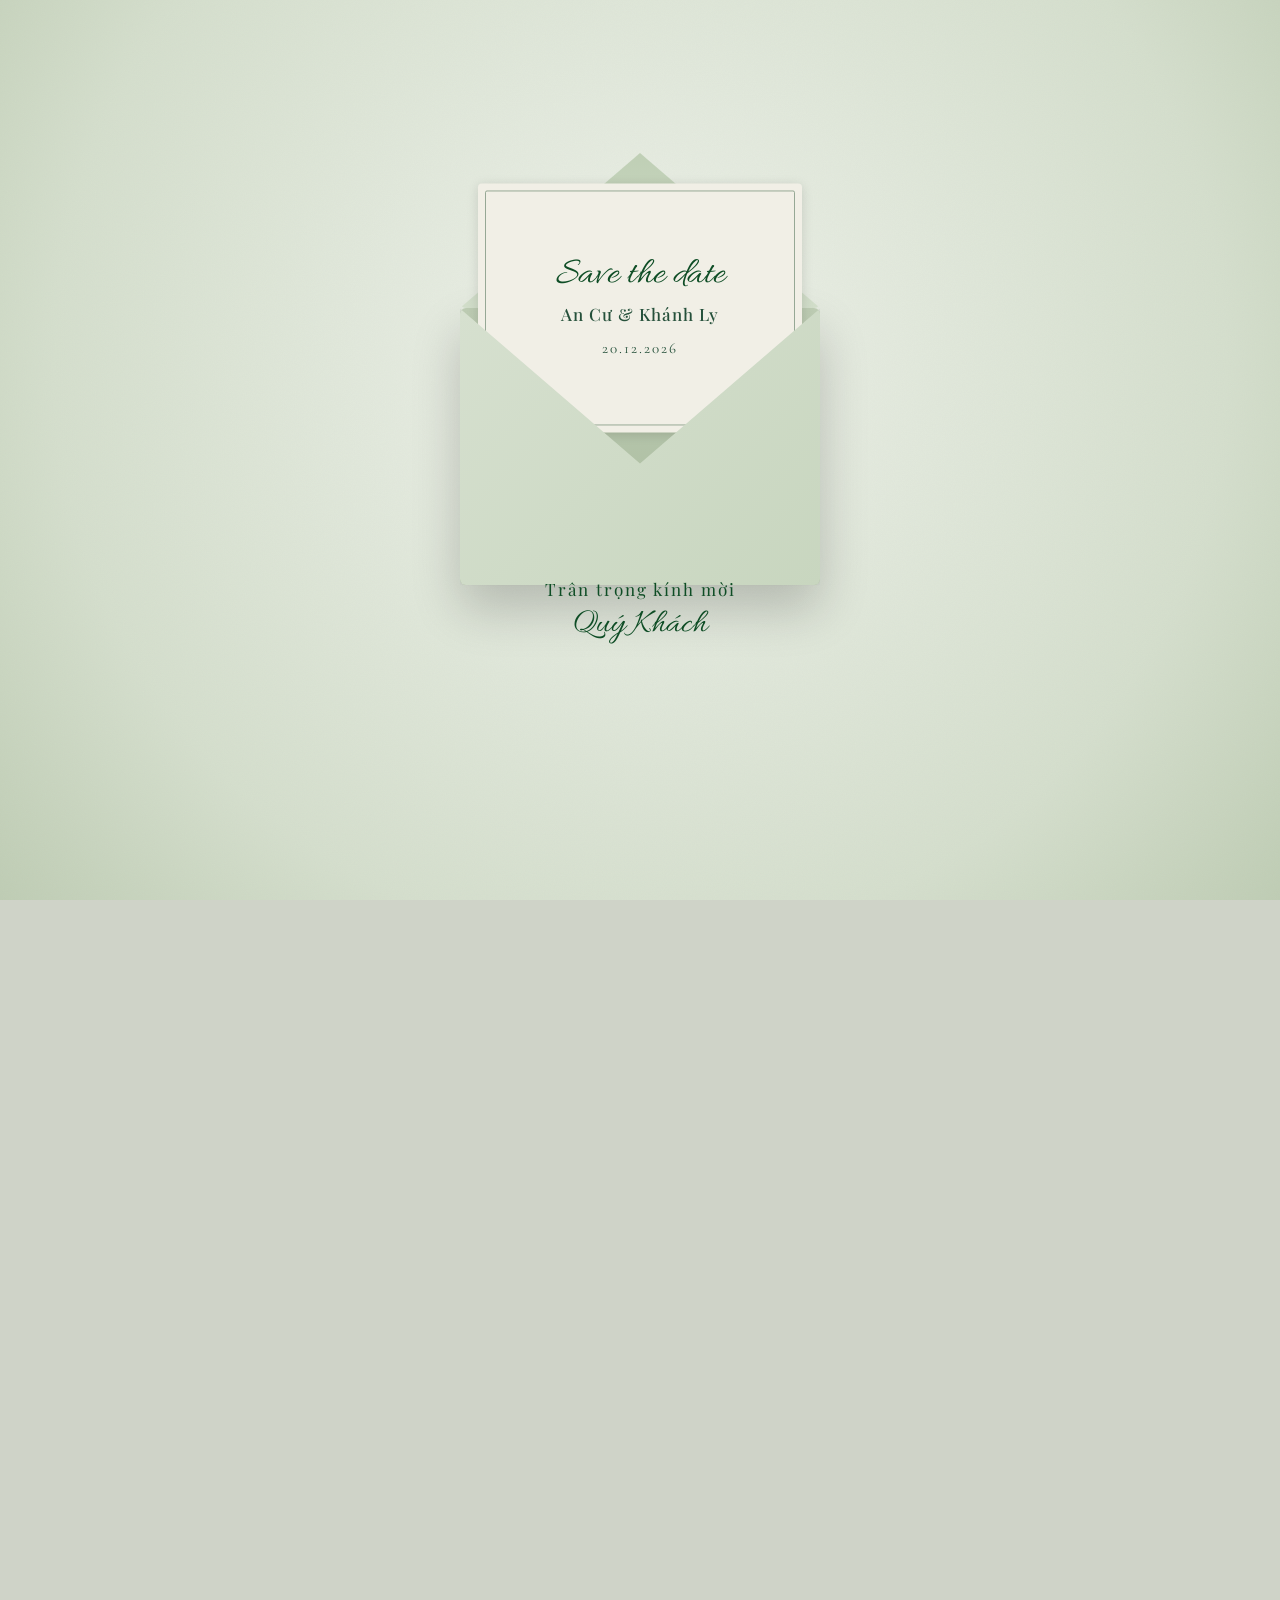
==== commit 6a211748: "Update index.html" ====
--- a/index.html
+++ b/index.html
@@ -4,25 +4,30 @@
 <meta charset="utf-8">
 <meta name="viewport" content="width=device-width,initial-scale=1,viewport-fit=cover">
 <title>Thiệp cưới</title>
-<link href="https://fonts.googleapis.com/css2?family=Allura&family=Cormorant+Garamond:wght@400;600&family=Montserrat:wght@400;600&family=Playfair+Display:wght@400;500&display=swap" rel="stylesheet">
+<link href="https://fonts.googleapis.com/css2?family=Allura&family=Cormorant+Garamond:wght@400;600&family=Great+Vibes&family=Montserrat:wght@400;600&family=Playfair+Display:wght@400;500&display=swap" rel="stylesheet">
 <style>
-/* ===== BẢNG MÀU BEIGE — đổi tại đây ===== */
+/* ===== BẢNG MÀU XANH LÁ — đổi tại đây ===== */
 :root{
- --p:#f3eadb;      /* nền chính (beige sáng) */
- --sd:#e7d9c0;     /* beige đậm / sand */
- --d:#6f5a3f;      /* nâu taupe đậm */
- --m:#8b7556;      /* nâu nhạt cho album */
- --g:#7b5b32;      /* nhấn: nâu vàng */
- --g2:#8a6a40;     /* thẻ sự kiện */
- --gl:#b8996a;     /* vàng beige sáng */
- --tx:#5b4630;     /* màu chữ */
- --cream:#fbf5e8;
+ --p:#f8f8f5;      /* nền chính */
+ --d:#2d3a26;      /* mảng xanh đậm (olive) */
+ --m:#4a6249;      /* nền album */
+ --g:#0e4d25;      /* màu nhấn: xanh rừng */
+ --g2:#0e5a26;     /* thẻ sự kiện */
+ --gl:#6f8b72;     /* xanh nhạt */
+ --tx:#25503a;     /* chữ */
+ --bd:#666;        /* viền ô nhập */
+ --cream:#f1efe6;
+ --bg:#cfd3c8;     /* nền ngoài khung */
+ /* phong bì */
+ --e1:#eef2ea;--e2:#d5dfcd;--e3:#bfcdb4;
+ --eb1:#bccbb2;--eb2:#a9bb9e;--ef1:#d6e0cf;--ef2:#c8d6bf;--fp1:#d1ddc9;--fp2:#bfcfb5;
+ --s1:#5b8a60;--s2:#1f4a2b;--st:#f1efe6;
 }
 *{box-sizing:border-box;margin:0}
 html{scroll-behavior:smooth}
 html.lock,html.lock body{overflow:hidden;height:100%}
-body{background:#d8ccb4;font-family:'Cormorant Garamond',serif;color:var(--tx);-webkit-tap-highlight-color:transparent}
-#app{max-width:480px;margin:auto;background:var(--p) url("data:image/svg+xml,%3Csvg xmlns='http://www.w3.org/2000/svg' width='200' height='200'%3E%3Cfilter id='n'%3E%3CfeTurbulence type='fractalNoise' baseFrequency='.8' numOctaves='3'/%3E%3CfeColorMatrix values='0 0 0 0 .45 0 0 0 0 .38 0 0 0 0 .28 0 0 0 .1 0'/%3E%3C/filter%3E%3Crect width='200' height='200' filter='url(%23n)'/%3E%3C/svg%3E");position:relative;overflow:hidden;box-shadow:0 0 40px #0003}
+body{background:var(--bg);font-family:'Cormorant Garamond',serif;color:var(--tx);-webkit-tap-highlight-color:transparent}
+#app{max-width:480px;margin:auto;background:var(--p) url("data:image/svg+xml,%3Csvg xmlns='http://www.w3.org/2000/svg' width='200' height='200'%3E%3Cfilter id='n'%3E%3CfeTurbulence type='fractalNoise' baseFrequency='.8' numOctaves='3'/%3E%3CfeColorMatrix values='0 0 0 0 .4 0 0 0 0 .4 0 0 0 0 .4 0 0 0 .1 0'/%3E%3C/filter%3E%3Crect width='200' height='200' filter='url(%23n)'/%3E%3C/svg%3E");position:relative;overflow:hidden;box-shadow:0 0 40px #0003}
 section{position:relative;text-align:center}
 img{display:block;width:100%;height:100%;object-fit:cover}
 .sc{font-family:Allura,cursive;font-weight:400}
@@ -30,17 +35,22 @@
 .w{padding:56px 24px;overflow:hidden}
 .dk{background:var(--d);color:var(--cream)}
 
+/* ===== công tắc ngôn ngữ ===== */
+#tg{position:fixed;top:calc(12px + env(safe-area-inset-top,0px));right:max(12px,calc(50% - 228px));z-index:30;display:flex;align-items:center;gap:4px;padding:4px 6px;border-radius:30px;background:#fffffff0;box-shadow:0 2px 10px #0003;font:600 12px Montserrat}
+#tg button{border:0;background:0;cursor:pointer;font:inherit;color:#555;padding:5px 9px;border-radius:20px;transition:background .3s,color .3s}
+#tg button.on{background:var(--g);color:#fff}
+
 /* ===== ENVELOPE (tự mở thiệp) ===== */
 #env{position:fixed;inset:0;z-index:100;display:flex;flex-direction:column;align-items:center;justify-content:center;gap:46px;
- background:radial-gradient(circle at 50% 40%,#f6eddc,#e6d7ba 70%,#d9c8a6);transition:opacity 1.2s ease,visibility 0s 1.2s}
+ background:radial-gradient(circle at 50% 40%,var(--e1),var(--e2) 70%,var(--e3));transition:opacity 1.2s ease,visibility 0s 1.2s}
 #env.out{opacity:0;visibility:hidden;pointer-events:none}
-#env:before{content:"";position:absolute;inset:0;opacity:.5;background:url("data:image/svg+xml,%3Csvg xmlns='http://www.w3.org/2000/svg' width='200' height='200'%3E%3Cfilter id='n'%3E%3CfeTurbulence type='fractalNoise' baseFrequency='.9' numOctaves='3'/%3E%3CfeColorMatrix values='0 0 0 0 .45 0 0 0 0 .38 0 0 0 0 .28 0 0 0 .12 0'/%3E%3C/filter%3E%3Crect width='200' height='200' filter='url(%23n)'/%3E%3C/svg%3E")}
+#env:before{content:"";position:absolute;inset:0;opacity:.5;background:url("data:image/svg+xml,%3Csvg xmlns='http://www.w3.org/2000/svg' width='200' height='200'%3E%3Cfilter id='n'%3E%3CfeTurbulence type='fractalNoise' baseFrequency='.9' numOctaves='3'/%3E%3CfeColorMatrix values='0 0 0 0 .4 0 0 0 0 .4 0 0 0 0 .4 0 0 0 .12 0'/%3E%3C/filter%3E%3Crect width='200' height='200' filter='url(%23n)'/%3E%3C/svg%3E")}
 .ew{position:relative;width:min(86vw,360px);aspect-ratio:1.3;perspective:1400px;transform:translateY(6vh);transition:transform 1.4s cubic-bezier(.6,0,.2,1)}
 #env.zoom .ew{transform:translateY(6vh) scale(2.4)}
 .eb,.ef,.fp,.ec2{position:absolute}
-.eb{inset:0;background:linear-gradient(#dccaa6,#d0bb92);border-radius:6px;box-shadow:0 24px 50px #5b46304d}
-.ef{inset:0;z-index:3;border-radius:6px;background:linear-gradient(135deg,#ecdfc4,#e3d3b2);clip-path:polygon(0 0,50% 56%,100% 0,100% 100%,0 100%);filter:drop-shadow(0 -2px 3px #0002)}
-.fp{left:0;right:0;top:0;height:56%;z-index:4;transform-origin:top;background:linear-gradient(#e8d9bb,#dcc9a3);clip-path:polygon(0 0,100% 0,50% 100%);border-radius:6px 6px 0 0;backface-visibility:visible}
+.eb{inset:0;background:linear-gradient(var(--eb1),var(--eb2));border-radius:6px;box-shadow:0 24px 50px #0003}
+.ef{inset:0;z-index:3;border-radius:6px;background:linear-gradient(135deg,var(--ef1),var(--ef2));clip-path:polygon(0 0,50% 56%,100% 0,100% 100%,0 100%);filter:drop-shadow(0 -2px 3px #0002)}
+.fp{left:0;right:0;top:0;height:56%;z-index:4;transform-origin:top;background:linear-gradient(var(--fp1),var(--fp2));clip-path:polygon(0 0,100% 0,50% 100%);border-radius:6px 6px 0 0;backface-visibility:visible}
 #env.open .fp{animation:flap 1s .35s forwards cubic-bezier(.5,0,.3,1)}
 @keyframes flap{0%{transform:rotateX(0);z-index:4}45%{z-index:4}50%{z-index:1}100%{transform:rotateX(180deg);z-index:1}}
 .ec2{left:5%;right:5%;top:7%;height:90%;z-index:2;background:var(--cream);border-radius:4px;box-shadow:0 2px 12px #0002;display:flex;flex-direction:column;align-items:center;justify-content:center;text-align:center;color:var(--tx);padding:14px;transition:transform 1.1s 1.15s cubic-bezier(.3,.7,.2,1)}
@@ -50,9 +60,9 @@
 .ec2 small{font:400 15px 'Cormorant Garamond';letter-spacing:2px;margin-top:8px}
 .ec2:before{content:"";position:absolute;inset:7px;border:1px solid var(--gl);border-radius:2px;opacity:.7}
 #seal{position:absolute;z-index:6;left:50%;top:56%;width:68px;height:68px;margin:-34px 0 0 -34px;border-radius:50%;
- background:radial-gradient(circle at 35% 30%,#c9a974,#8a6a40 70%);color:#fbf1da;font:400 26px/68px Allura;text-align:center;box-shadow:0 5px 12px #0005,inset 0 0 0 3px #ffffff22;animation:pulse 1.6s infinite;transition:opacity .4s,transform .5s}
+ background:radial-gradient(circle at 35% 30%,var(--s1),var(--s2) 70%);color:var(--st);font:400 30px/66px 'Great Vibes',cursive;letter-spacing:4px;text-indent:4px;text-align:center;box-shadow:0 5px 12px #0005,inset 0 0 0 3px #ffffff22;animation:pulse 1.6s infinite;transition:opacity .4s,transform .5s}
 #env.open #seal{opacity:0;transform:scale(1.5);animation:none}
-@keyframes pulse{50%{transform:scale(1.09);box-shadow:0 5px 22px #8a6a4099,inset 0 0 0 3px #ffffff22}}
+@keyframes pulse{50%{transform:scale(1.09);box-shadow:0 5px 22px #0006,inset 0 0 0 3px #ffffff22}}
 #env p{position:relative;text-align:center;font:400 17px/1.5 'Playfair Display';letter-spacing:2px;color:var(--g);animation:fin 1.4s .3s both;transition:opacity .5s}
 #env p b{display:block;font:400 34px/1.2 Allura;letter-spacing:0;margin-top:2px}
 #env.open p{opacity:0}
@@ -80,6 +90,9 @@
 .go .hero .sc{opacity:1;animation:wipe 2.6s .4s cubic-bezier(.55,0,.25,1) forwards}
 .go .hero .pf{animation:up 1.4s 1.8s both}.go .hero p{animation:up 1.4s 2.2s both}
 @keyframes up{from{opacity:0;transform:translateY(30px)}to{opacity:1;transform:none}}
+/* đổi ngôn ngữ giữa chừng: không chạy lại hiệu ứng mở đầu */
+.inst .hero img{animation:none!important;transform:none}
+.inst .hero .sc,.inst .hero .pf,.inst .hero p{animation:none!important;opacity:1;clip-path:none}
 .fl{position:absolute;pointer-events:none;stroke:#fff;fill:none;stroke-width:1.1;opacity:.3}
 .fl path,.fl ellipse{stroke-dasharray:1;stroke-dashoffset:1;transition:stroke-dashoffset 3.4s ease}
 .in .fl path,.in .fl ellipse,.fl.in path,.fl.in ellipse{stroke-dashoffset:0}
@@ -98,16 +111,22 @@
 /* invite */
 .fam{display:grid;grid-template-columns:1fr 1fr;gap:10px;font-size:15px;line-height:1.7}
 .fam h4{font:600 16px 'Playfair Display';letter-spacing:1px;margin-bottom:12px}
-.mono{width:150px;margin:26px auto 18px;position:relative}
-.mono svg{width:100%;overflow:visible}.mono text{font:400 52px 'Playfair Display';fill:var(--g)}
-.mono ellipse{stroke:var(--gl);fill:none;stroke-width:1.2;stroke-dasharray:1;stroke-dashoffset:1;transition:stroke-dashoffset 3s}
-.mono.in ellipse{stroke-dashoffset:0}
+
+/* ===== MONOGRAM: chữ L (trên) và C (dưới), calligraphy, tách rời nhau ===== */
+.mono{width:168px;margin:26px auto 18px;position:relative}
+.mono svg{width:100%;overflow:visible;display:block}
+.mono ellipse{stroke:var(--gl);fill:none;stroke-width:1.4;stroke-dasharray:1;stroke-dashoffset:1;transition:stroke-dashoffset 3s}
+.mono text{font-family:'Great Vibes',cursive;fill:transparent;stroke:var(--g);stroke-width:.9;stroke-linejoin:round;stroke-dasharray:1600;stroke-dashoffset:1600;transition:stroke-dashoffset 3s cubic-bezier(.5,0,.3,1),fill 1.2s 2.3s}
+.mono .m2{transition:stroke-dashoffset 3s .7s cubic-bezier(.5,0,.3,1),fill 1.2s 3s}
+.mono.in ellipse,.mono.in text{stroke-dashoffset:0}
+.mono.in text{fill:var(--g)}
+
 .inv{font-size:17px;font-style:italic}
 .guest{font:400 34px/1.2 Allura;font-weight:700;color:var(--tx);text-decoration:underline;text-underline-offset:6px;display:inline-block;margin:6px 0}
 .nm{font:400 clamp(21px,6.3vw,27px)/1.3 'Playfair Display';color:var(--tx);margin-top:26px;text-wrap:balance}.nm i{display:block;font:400 30px Allura;margin:4px 0}
 .dt{display:flex;justify-content:center;align-items:center;gap:18px;margin:22px 0 14px;font:400 19px 'Playfair Display'}
 .dt>b{font-weight:400;opacity:.8}
-.wh{border:solid #a8957a;border-width:0 1px;padding:0 20px;font:400 44px/1.12 'Playfair Display';color:var(--g);min-width:84px}
+.wh{border:solid var(--gl);border-width:0 1px;padding:0 20px;font:400 44px/1.12 'Playfair Display';color:var(--g);min-width:84px}
 .wl{display:block;height:1.12em;overflow:hidden;-webkit-mask-image:linear-gradient(transparent,#000 20%,#000 80%,transparent);mask-image:linear-gradient(transparent,#000 20%,#000 80%,transparent)}
 .wc{transition:transform 2.4s cubic-bezier(.15,.8,.2,1)}
 .wc b{display:block;height:1.12em;font-weight:400}
@@ -124,8 +143,8 @@
 .ban .tt{position:absolute;z-index:2;left:24px;bottom:30px;text-align:left}
 .ban .sc{font-size:62px;display:block;line-height:.7}.ban b{font:500 52px 'Playfair Display';letter-spacing:2px}
 .cal{padding:50px 22px 40px;overflow:hidden}
-.yr{position:relative;font:500 96px/1 'Playfair Display';background:linear-gradient(#7b5b32,#c2a272);-webkit-background-clip:text;background-clip:text;color:transparent;display:inline-block}
-.yr i{position:absolute;left:12%;bottom:-34px;font:400 64px Allura;color:#8a6a40;-webkit-text-fill-color:#8a6a40;opacity:.8}
+.yr{position:relative;font:500 96px/1 'Playfair Display';background:linear-gradient(var(--g),var(--gl));-webkit-background-clip:text;background-clip:text;color:transparent;display:inline-block}
+.yr i{position:absolute;left:12%;bottom:-34px;font:400 64px Allura;color:var(--g2);-webkit-text-fill-color:var(--g2);opacity:.8}
 .cg{display:grid;grid-template-columns:repeat(7,1fr);gap:16px 0;margin:62px 6px 28px;font-size:15px}
 .cg b{font:600 13px 'Playfair Display'}.cg span{height:30px;line-height:30px;position:relative}
 .cg .hl{color:var(--g)}.cg svg{position:absolute;left:50%;top:50%;width:36px;margin:-16px 0 0 -18px;fill:none;stroke:var(--g);stroke-width:2;stroke-dasharray:1;stroke-dashoffset:1;transition:stroke-dashoffset 2s .8s}
@@ -181,11 +200,11 @@
 .gb h2,.rs h2{font:400 52px/1.1 Allura;color:var(--g)}
 .gb p,.rs p{font:400 17px/1.5 'Playfair Display';margin:14px 0 26px}
 .fm{display:grid;gap:12px;text-align:left}
-.fm input,.fm textarea,.fm select{font:400 14px Montserrat;color:var(--tx);border:1px solid #8a7a64;background:#fffaf0aa;padding:12px;width:100%;border-radius:0;outline:0;transition:border-color .3s,box-shadow .3s}
-.fm input:focus,.fm textarea:focus,.fm select:focus{border-color:var(--g);box-shadow:0 0 0 3px #7b5b3224}
+.fm input,.fm textarea,.fm select{font:400 14px Montserrat;color:var(--tx);border:1px solid var(--bd);background:#fffffffa;padding:12px;width:100%;border-radius:0;outline:0;transition:border-color .3s,box-shadow .3s}
+.fm input:focus,.fm textarea:focus,.fm select:focus{border-color:var(--g);box-shadow:0 0 0 3px color-mix(in srgb,var(--g) 15%,transparent)}
 .fm textarea{height:130px;resize:none}
 .fm .row{display:grid;grid-template-columns:1fr 1fr;gap:12px}
-.fm .ra{border:1px solid #8a7a64;padding:12px;display:flex;gap:16px;font:400 14px Montserrat;flex-wrap:wrap}.fm .ra input{width:auto;margin-right:6px}
+.fm .ra{border:1px solid var(--bd);padding:12px;display:flex;gap:16px;font:400 14px Montserrat;flex-wrap:wrap}.fm .ra input{width:auto;margin-right:6px}
 .fm button{background:var(--g);color:#fff;border:0;padding:16px;font:600 15px Montserrat;letter-spacing:1px;cursor:pointer;transition:transform .2s,background .3s}
 .fm button:active{transform:scale(.98)}
 .rs .fm button{font:600 20px Montserrat}
@@ -218,10 +237,10 @@
 .al{width:min(80vw,300px);padding:22px 20px 14px;text-align:left}.al b{font:600 16px Montserrat}.al p{margin:18px 0}.al button{background:0;border:0;float:right;font:600 14px Montserrat;color:#222;cursor:pointer;padding:6px 12px}
 
 /* music */
-.mu{position:fixed;left:max(12px,calc(50% - 228px));bottom:20px;width:46px;height:46px;border-radius:50%;background:#f6efe0;border:0;z-index:20;display:grid;place-items:center;box-shadow:0 2px 10px #0004;cursor:pointer}
+.mu{position:fixed;left:max(12px,calc(50% - 228px));bottom:20px;width:46px;height:46px;border-radius:50%;background:var(--cream);border:0;z-index:20;display:grid;place-items:center;box-shadow:0 2px 10px #0004;cursor:pointer}
 .mu svg{width:22px;fill:var(--d)}.mu.on svg{animation:sp 3s linear infinite}
 @keyframes sp{to{transform:rotate(360deg)}}
-@media(prefers-reduced-motion:reduce){*{animation:none!important;transition:none!important}.r,.wp{opacity:1;transform:none;clip-path:none}.hero .sc,.hero .pf,.hero p{opacity:1;clip-path:none}}
+@media(prefers-reduced-motion:reduce){*{animation:none!important;transition:none!important}.r,.wp{opacity:1;transform:none;clip-path:none}.hero .sc,.hero .pf,.hero p{opacity:1;clip-path:none}.mono ellipse,.mono text{stroke-dashoffset:0}.mono text{fill:var(--g)}}
 </style>
 </head>
 <body>
@@ -235,27 +254,43 @@
  </div>
  <p id="envtxt"></p>
 </div>
+<div id="tg"><button data-lang="vi">VI</button><button data-lang="en">EN</button></div>
 <div id="app"></div>
 <div class="ov" id="lb"><button class="x2">×</button><img alt=""></div>
 <div class="ov" id="md"></div>
-<button class="mu" id="mu" aria-label="Nhạc"><svg viewBox="0 0 24 24"><path d="M9 3v11.5A3.5 3.5 0 1 0 11 18V7h6V3z"/></svg></button>
+<button class="mu" id="mu" aria-label="Music"><svg viewBox="0 0 24 24"><path d="M9 3v11.5A3.5 3.5 0 1 0 11 18V7h6V3z"/></svg></button>
 
 <script>
-/* ============ CHỈNH SỬA THÔNG TIN TẠI ĐÂY ============ */
+/* ============ CHỈNH SỬA THÔNG TIN TẠI ĐÂY ============
+   Chỗ nào có {vi:'…',en:'…'} thì sửa cả 2 ngôn ngữ. */
 const C={
- groom:{name:'An Cư',full:'NGUYỄN HOÀNG AN CƯ',parents:['Ông. Nguyễn Hoàng Tùng','Bà. Trần Thị Kim Phượng'],city:'TP. Đồng Nai'},
- bride:{name:'Khánh Ly',full:'TRƯƠNG KHÁNH LY',parents:['Ông. Trương Đức Thi','Bà. Đinh Thị Lợi'],city:'TP. Hồ Chí Minh'},
- date:'2026-12-20T09:30',          // năm-tháng-ngày T giờ:phút (giờ của Thánh lễ — dùng cho ngày + đếm ngược)
- lunar:'',                         // vd '( Tức ngày .. tháng .. năm Bính Ngọ )' — để trống sẽ tự ẩn
+ lang:'vi',                        // ngôn ngữ mặc định: 'vi' hoặc 'en'  (link: ?lang=en)
+ groom:{name:'An Cư',full:'NGUYỄN HOÀNG AN CƯ',
+        parents:{vi:['Ông. Nguyễn Hoàng Tùng','Bà. Trần Thị Kim Phượng'],en:['Mr. Nguyễn Hoàng Tùng','Mrs. Trần Thị Kim Phượng']},
+        city:{vi:'TP. Đồng Nai',en:'Dong Nai'}},
+ bride:{name:'Khánh Ly',full:'TRƯƠNG KHÁNH LY',
+        parents:{vi:['Ông. Trương Đức Thi','Bà. Đinh Thị Lợi'],en:['Mr. Trương Đức Thi','Mrs. Đinh Thị Lợi']},
+        city:{vi:'TP. Hồ Chí Minh',en:'Ho Chi Minh City'}},
+ date:'2026-12-20T09:30',          // năm-tháng-ngày T giờ:phút (giờ Thánh lễ — dùng cho ngày + đếm ngược)
+ lunar:{vi:'',en:''},              // vd {vi:'( Tức ngày .. tháng .. năm Bính Ngọ )',en:''} — để trống sẽ tự ẩn
  tagline:'WHEN TWO HEARTS BEAT AS ONE',
  sub:'They create a soul strong enough to last forever!',
- guest:'Quý Khách',                // đổi tên khách bằng link: ?to=Anh%20Nam
+ guest:{vi:'Quý Khách',en:'Dear Guest'},   // đổi tên khách bằng link: ?to=Anh%20Nam
+ /* Monogram trong khung oval: để trống = tự lấy chữ cái đầu tên (cô dâu ở trên, chú rể ở dưới).
+    Hai chữ nằm chéo, TÁCH RỜI nhau. Khung 150×200; topXY/botXY là điểm chân chữ; size là cỡ chữ. */
+ mono:{top:'',bottom:'',topXY:[62,90],botXY:[90,160],size:78},
  /* Địa điểm: mỗi mục vừa hiện ở phần lời mời, vừa thành 1 thẻ sự kiện */
  events:[
-  {t:'Thánh Lễ Hôn Phối',time:'9h30 Chủ nhật, ngày 20/12/2026',place:'Thánh Đường Giáo xứ Hòa Bình',addr:'Địa chỉ Thánh Đường (cập nhật)',img:''},
-  {t:'Tiệc Cưới',time:'11h00 Chủ nhật, ngày 20/12/2026',place:'Tên nhà hàng',addr:'Địa chỉ nhà hàng (cập nhật) — chung vui cùng hai họ',img:''}],
- timeline:[['09:30','Thánh lễ Hôn phối'],['11:00','Khai tiệc chung vui']],
- dress:['#ffffff','#b9a58a','#e9dcc0'],
+  {t:{vi:'Thánh Lễ Hôn Phối',en:'Nuptial Mass'},
+   time:{vi:'9h30 Chủ nhật, ngày 20/12/2026',en:'9:30 AM, Sunday, December 20, 2026'},
+   place:{vi:'Thánh Đường Giáo xứ Hòa Bình',en:'Hòa Bình Parish Church'},
+   addr:{vi:'Địa chỉ Thánh Đường (cập nhật)',en:'Church address (to be updated)'},img:''},
+  {t:{vi:'Tiệc Cưới',en:'Wedding Reception'},
+   time:{vi:'11h00 Chủ nhật, ngày 20/12/2026',en:'11:00 AM, Sunday, December 20, 2026'},
+   place:{vi:'Tên nhà hàng',en:'Restaurant name'},
+   addr:{vi:'Địa chỉ nhà hàng (cập nhật) — chung vui cùng hai họ',en:'Restaurant address (to be updated) — joint celebration of both families'},img:''}],
+ timeline:[['09:30',{vi:'Thánh lễ Hôn phối',en:'Nuptial Mass'}],['11:00',{vi:'Khai tiệc chung vui',en:'Wedding reception begins'}]],
+ dress:['#ffffff','#9b9b97','#ebe8c9'],
  gift:{groom:{bank:'Ngân hàng',name:'NGUYEN HOANG AN CU',num:'0123456789',qr:''},
        bride:{bank:'Ngân hàng',name:'TRUONG KHANH LY',num:'9876543210',qr:''}},
 
@@ -266,88 +301,150 @@
     Để trống '' = dùng ảnh mẫu. Nếu không tìm thấy bản gốc, lightbox dùng bản nhẹ. */
  img:{hero:'',groom:'',bride:'',banner:'',timeline:'',c1:'',c2:'',c3:'',gift:'',footer:''},
  gallery:[],                       // danh sách ảnh album, cùng quy tắc như trên (ảnh đầu là ảnh ngang lớn)
- music:'',                         // vd 'music.mp3' (tự phát nếu trình duyệt cho phép, nếu không sẽ phát khi khách chạm lần đầu)
+ music:'',                         // vd 'music.mp3'
  endpoint:''                       // (tuỳ chọn) link Google Apps Script nhận lời chúc/RSVP
 };
 /* quy tắc suy ra đường dẫn ảnh gốc từ ảnh nhẹ: img/xxx.webp -> img/full/xxx.jpg */
 const fullOf=p=>p.replace(/^img\//,'img/full/').replace(/\.(webp|avif)$/i,'.jpg');
-/* ======================================================= */
+
+/* ===== CHỮ GIAO DIỆN 2 NGÔN NGỮ ===== */
+const U={
+vi:{grL:'Chú rể',brL:'Cô dâu',famG:'NHÀ TRAI',famB:'NHÀ GÁI',inv1:'Trân trọng kính mời',inv2:'tới dự Thánh lễ Hôn phối và Tiệc cưới<br>chung vui cùng chúng tôi',dir:'CHỈ ĐƯỜNG',
+ wk:['Thứ 2','Thứ 3','Thứ 4','Thứ 5','Thứ 6','Thứ 7','CN'],wd:['CHỦ NHẬT','THỨ HAI','THỨ BA','THỨ TƯ','THỨ NĂM','THỨ SÁU','THỨ BẢY'],cdl:['ngày','giờ','phút','giây'],
+ evh:'Thánh Lễ và Tiệc Cưới',rsvpB:'Xác nhận tham dự',mapB:'Xem bản đồ',more:'XEM THÊM',
+ gbH:'Sổ lưu bút',gbP:'Cảm ơn bạn rất nhiều vì đã gửi những lời chúc mừng tốt đẹp nhất đến đám cưới của chúng tôi!',yname:'Tên của bạn',wishPh:'Gửi lời chúc tới cô dâu chú rể',wishB:'GỬI LỜI CHÚC',
+ giftH:'Hộp mừng cưới',giftP:'Cảm ơn tình cảm của mọi người đã dành cho chúng mình!',giftM:'Vợ chồng xin cảm ơn tất cả tình cảm của mọi người ạ ❤️',gG:'MỪNG CƯỚI ĐẾN CHÚ RỂ',gB:'MỪNG CƯỚI ĐẾN CÔ DÂU',qr:'Tải ảnh QR',cp:'Copy STK',cpd:'Đã copy ✓',
+ rsH:'Bạn sẽ tham dự chứ?',rsP:'Hãy xác nhận sự có mặt của bạn trước để chúng mình<br>chuẩn bị đón tiếp một cách chu đáo nhất.<br>Trân trọng!',phone:'Số điện thoại',yes:'Có, tôi sẽ đến',no:'Xin lỗi, tôi bận mất rồi',both:'Cả hai',
+ w:['Tôi tới 1 mình','Tôi đi cùng 1 người','Tôi đi cùng 2 người','Tôi đi cùng 3 người'],note:'Lời nhắn',send:'Gửi Xác Nhận',notice:'Thông báo',thxW:'Cảm ơn bạn đã gửi lời chúc!',thxR:'Cảm ơn bạn đã xác nhận! Hẹn gặp bạn nhé.',envInv:'Trân trọng kính mời'},
+en:{grL:'The Groom',brL:'The Bride',famG:"GROOM'S FAMILY",famB:"BRIDE'S FAMILY",inv1:'With great joy, we invite',inv2:'to celebrate our Nuptial Mass and<br>Wedding Reception with us',dir:'DIRECTIONS',
+ wk:['Mon','Tue','Wed','Thu','Fri','Sat','Sun'],wd:['SUNDAY','MONDAY','TUESDAY','WEDNESDAY','THURSDAY','FRIDAY','SATURDAY'],cdl:['days','hours','mins','secs'],
+ evh:'Ceremony & Reception',rsvpB:'RSVP',mapB:'View map',more:'SEE MORE',
+ gbH:'Guestbook',gbP:'Thank you so much for sending your warmest wishes for our wedding!',yname:'Your name',wishPh:'Write your wishes for the bride and groom',wishB:'SEND WISHES',
+ giftH:'Wedding Gift Box',giftP:'Thank you for all the love you have shown us!',giftM:'With heartfelt thanks for all your love ❤️',gG:'GIFT TO THE GROOM',gB:'GIFT TO THE BRIDE',qr:'Save QR',cp:'Copy account no.',cpd:'Copied ✓',
+ rsH:'Will you join us?',rsP:'Please let us know if you can come<br>so we can welcome you with the utmost care.<br>With gratitude!',phone:'Phone number',yes:'Yes, I will be there',no:"Sorry, I can't make it",both:'Both',
+ w:['Just me','Me + 1 guest','Me + 2 guests','Me + 3 guests'],note:'Message',send:'Send RSVP',notice:'Notice',thxW:'Thank you for your wishes!',thxR:'Thank you for confirming! See you there.',envInv:'With great joy, we invite'}
+};
+
+/* ===== trạng thái ngôn ngữ ===== */
+const store={get:k=>{try{return localStorage.getItem(k)}catch(_){return null}},set:(k,v)=>{try{localStorage.setItem(k,v)}catch(_){}}};
+const qp=new URLSearchParams(location.search);
+let lang=['vi','en'].includes(qp.get('lang'))?qp.get('lang'):(store.get('w_lang')||C.lang);
+if(!U[lang])lang='vi';
+const tr=x=>(x&&typeof x==='object'&&!Array.isArray(x)&&('vi' in x||'en' in x))?(x[lang]??x.vi):x;
+const trv=x=>(x&&typeof x==='object'&&!Array.isArray(x)&&'vi' in x)?x.vi:x;   // luôn tiếng Việt (dùng cho tìm bản đồ)
+const u=k=>U[lang][k];
+
 const $=(s,r=document)=>r.querySelector(s),$$=(s,r=document)=>[...r.querySelectorAll(s)];
-const ph=(n,a='#cdb792',b='#7a6548',c='#fff')=>'data:image/svg+xml,'+encodeURIComponent(`<svg xmlns='http://www.w3.org/2000/svg' viewBox='0 0 600 800'><defs><linearGradient id='g' x1='0' y1='0' x2='1' y2='1'><stop offset='0' stop-color='${a}'/><stop offset='1' stop-color='${b}'/></linearGradient></defs><rect width='600' height='800' fill='url(#g)'/><text x='300' y='410' fill='${c}' fill-opacity='.7' font-family='sans-serif' font-size='34' text-anchor='middle'>${n}</text></svg>`);
+const ph=(n,a='#8fa88c',b='#2d3a26',c='#fff')=>'data:image/svg+xml,'+encodeURIComponent(`<svg xmlns='http://www.w3.org/2000/svg' viewBox='0 0 600 800'><defs><linearGradient id='g' x1='0' y1='0' x2='1' y2='1'><stop offset='0' stop-color='${a}'/><stop offset='1' stop-color='${b}'/></linearGradient></defs><rect width='600' height='800' fill='url(#g)'/><text x='300' y='410' fill='${c}' fill-opacity='.7' font-family='sans-serif' font-size='34' text-anchor='middle'>${n}</text></svg>`);
 const pic=v=>Array.isArray(v)?{s:v[0],f:v[1]||fullOf(v[0])}:{s:v,f:fullOf(v)};
 const imgTag=(v,label,extra='')=>{if(!v)return `<img src="${ph(label)}" alt="" ${extra}>`;const p=pic(v);return `<img src="${p.s}" data-full="${p.f}" alt="" ${extra}>`};
 const I=(k,l)=>imgTag(C.img[k],l||'Ảnh '+k,k==='hero'?'loading="eager"':'loading="lazy"');
 const D=new Date(C.date),pad=n=>String(n).padStart(2,'0');
-const WD=['CHỦ NHẬT','THỨ HAI','THỨ BA','THỨ TƯ','THỨ NĂM','THỨ SÁU','THỨ BẢY'];
 const MN=['January','February','March','April','May','June','July','August','September','October','November','December'];
 const ini=s=>s.trim().split(' ').pop()[0].toUpperCase();
+const monoTop=()=>C.mono.top||ini(C.bride.name),monoBot=()=>C.mono.bottom||ini(C.groom.name);
 const FL=(s='')=>`<svg class="fl" viewBox="0 0 120 200" style="${s}"><path pathLength="1" d="M14 196C22 150 34 104 62 62"/><path pathLength="1" d="M62 62c-6-22 4-38 22-46 5 22-6 40-22 46z"/><path pathLength="1" d="M38 112c-20-6-30-20-32-36 20 2 32 16 32 36z"/><path pathLength="1" d="M30 150c16-12 32-14 48-6-10 16-28 20-48 6z"/><ellipse pathLength="1" cx="76" cy="46" rx="9" ry="20" transform="rotate(40 76 46)"/><ellipse pathLength="1" cx="76" cy="46" rx="9" ry="20" transform="rotate(-20 76 46)"/><ellipse pathLength="1" cx="76" cy="46" rx="9" ry="20" transform="rotate(100 76 46)"/></svg>`;
 const mapUrl=a=>'https://www.google.com/maps/search/?api=1&query='+encodeURIComponent(a);
-const gal=C.gallery.length?C.gallery:Array.from({length:11},(_,i)=>'');
-const gk=gal.map((s,i)=>`<div class="${i>5?'x':''}" style="aspect-ratio:${i?['3/4','3/4','1/1','3/4'][i%4]:'4/3'}">${imgTag(s,'Ảnh album '+(i+1),'class="zm" loading="lazy"')}</div>`).join('');
-const cal=(()=>{const y=D.getFullYear(),m=D.getMonth(),f=(new Date(y,m,1).getDay()+6)%7,n=new Date(y,m+1,0).getDate();let h=['Thứ 2','Thứ 3','Thứ 4','Thứ 5','Thứ 6','Thứ 7','CN'].map(x=>`<b>${x}</b>`).join('')+'<span></span>'.repeat(f);
- for(let d=1;d<=n;d++)h+=d==D.getDate()?`<span class="hl">${d}<svg viewBox="0 0 36 32"><path pathLength="1" d="M18 29C4 19 2 11 6 6c4-4 10-2 12 3 2-5 8-7 12-3 4 5 2 13-12 23z"/></svg></span>`:`<span>${d}</span>`;return h})();
-const fam=(p)=>`<div><h4>${p.t}</h4>${p.parents.join('<br>')}<br>${p.city}</div>`;
-const gc=(g,t)=>`<div><b>${t}</b><img src="${g.qr||ph('QR','#f1f1f1','#d6d6d6','#222')}" alt="QR"><div>${g.bank}<br>${g.name}<br>${g.num}</div><a href="${g.qr||ph('QR')}" download="qr-${t}.png"><button style="border:0;background:#eee;border-radius:20px;padding:6px 10px;font:11px Montserrat;margin:6px 2px;cursor:pointer">Tải ảnh QR</button></a><button data-cp="${g.num}">Copy STK</button></div>`;
-const evs=C.events.map((e,i)=>`<div class="ec r ${i%2?'rt':'l'}"><div class="ph">${imgTag(e.img,'Ảnh địa điểm')}</div><h3>${e.t}</h3><p>🕒 ${e.time}</p><p>📍 ${e.place}<small>${e.addr}</small></p><div class="bs"><button data-rv="${e.t}">Xác nhận tham dự</button><button data-mp="${e.place+' '+e.addr}">Xem bản đồ</button></div></div>`).join('');
-const venues=C.events.map(e=>`<div class="vn r"><h3>${e.t.toUpperCase()}</h3><div class="tm">${e.time}</div><h2>${e.place}</h2><p>${e.addr}</p><a class="bt" href="${mapUrl(e.place+' '+e.addr)}" target="_blank" rel="noopener">📍 CHỈ ĐƯỜNG</a></div>`).join('');
-document.title=`Thiệp cưới ${C.groom.name} & ${C.bride.name}`;
-const to=new URLSearchParams(location.search).get('to')||C.guest;
-const dd=`${pad(D.getDate())}.${pad(D.getMonth()+1)}.${D.getFullYear()}`;
-const hourLbl=`${D.getHours()} GIỜ${D.getMinutes()?' '+pad(D.getMinutes()):''}`;
-
-/* ---- phong bì ---- */
-$('#ecard').innerHTML=`<span class="sc">Save the date</span><b>${C.groom.name} &amp; ${C.bride.name}</b><small>${dd}</small>`;
-$('#seal').textContent=ini(C.groom.name)+'&'+ini(C.bride.name);
-$('#envtxt').innerHTML=`Trân trọng kính mời<b>${to}</b>`;
-
-$('#app').innerHTML=`
+const hourLbl=()=>{const h=D.getHours(),m=D.getMinutes();return lang==='vi'?`${h} GIỜ${m?' '+pad(m):''}`:`${h%12||12}:${pad(m)} ${h<12?'AM':'PM'}`};
+const monoSVG=()=>{const M=C.mono;return `<svg viewBox="0 0 150 200">
+ <ellipse cx="75" cy="100" rx="62" ry="92" pathLength="1"/>
+ <text class="m1" x="${M.topXY[0]}" y="${M.topXY[1]}" font-size="${M.size}" text-anchor="middle">${monoTop()}</text>
+ <text class="m2" x="${M.botXY[0]}" y="${M.botXY[1]}" font-size="${M.size}" text-anchor="middle">${monoBot()}</text></svg>`};
+
+/* ===== DỰNG TRANG theo ngôn ngữ hiện tại ===== */
+let galOpen=false,ps2=[];
+const io=new IntersectionObserver(es=>es.forEach(e=>{if(e.isIntersecting){e.target.classList.add('in');io.unobserve(e.target);if(e.target.matches('.dt'))roll(e.target)}}),{threshold:.18});
+function roll(el){$$('.wl',el).forEach((w,i)=>{const c=$('.wc',w),t=+w.dataset.n;setTimeout(()=>{c.style.transform=`translateY(${-t*1.12}em)`},150+i*250)})}
+
+function build(instant){
+ const y=scrollY,st={};
+ $$('#app form').forEach(f=>$$('[name]',f).forEach(e=>{st[f.id+'.'+e.name+(e.type==='radio'?'.'+e.value:'')]=e.type==='radio'?e.checked:e.tagName==='SELECT'?e.selectedIndex:e.value}));
+ const toP=qp.get('to'),guest=toP||tr(C.guest);
+ const dd=`${pad(D.getDate())}.${pad(D.getMonth()+1)}.${D.getFullYear()}`;
+ const fam=(t,p)=>`<div><h4>${t}</h4>${tr(p.parents).join('<br>')}<br>${tr(p.city)}</div>`;
+ const evs=C.events.map((e,i)=>`<div class="ec r ${i%2?'rt':'l'}"><div class="ph">${imgTag(e.img,'Ảnh địa điểm')}</div><h3>${tr(e.t)}</h3><p>🕒 ${tr(e.time)}</p><p>📍 ${tr(e.place)}<small>${tr(e.addr)}</small></p><div class="bs"><button data-rv="${tr(e.t)}">${u('rsvpB')}</button><button data-mp="${trv(e.place)+' '+trv(e.addr)}">${u('mapB')}</button></div></div>`).join('');
+ const venues=C.events.map(e=>`<div class="vn r"><h3>${tr(e.t).toUpperCase()}</h3><div class="tm">${tr(e.time)}</div><h2>${tr(e.place)}</h2><p>${tr(e.addr)}</p><a class="bt" href="${mapUrl(trv(e.place)+' '+trv(e.addr))}" target="_blank" rel="noopener">📍 ${u('dir')}</a></div>`).join('');
+ const gal=C.gallery.length?C.gallery:Array.from({length:11},()=>'');
+ const gk=gal.map((s,i)=>`<div class="${i>5?'x':''}" style="aspect-ratio:${i?['3/4','3/4','1/1','3/4'][i%4]:'4/3'}">${imgTag(s,'Ảnh album '+(i+1),'class="zm" loading="lazy"')}</div>`).join('');
+ const cal=(()=>{const yy=D.getFullYear(),m=D.getMonth(),f=(new Date(yy,m,1).getDay()+6)%7,n=new Date(yy,m+1,0).getDate();let h=u('wk').map(x=>`<b>${x}</b>`).join('')+'<span></span>'.repeat(f);
+  for(let d=1;d<=n;d++)h+=d==D.getDate()?`<span class="hl">${d}<svg viewBox="0 0 36 32"><path pathLength="1" d="M18 29C4 19 2 11 6 6c4-4 10-2 12 3 2-5 8-7 12-3 4 5 2 13-12 23z"/></svg></span>`:`<span>${d}</span>`;return h})();
+
+ if($('#env')){
+  $('#ecard').innerHTML=`<span class="sc">Save the date</span><b>${C.groom.name} &amp; ${C.bride.name}</b><small>${dd}</small>`;
+  $('#seal').textContent=monoTop()+monoBot();
+  $('#envtxt').innerHTML=`${u('envInv')}<b>${guest}</b>`;
+ }
+
+ $('#app').innerHTML=`
 <section class="hero">${I('hero','Ảnh bìa')}<div class="t"><div class="sc">Save the date</div><div class="pf">${C.groom.name} &amp; ${C.bride.name}</div><p>${dd}</p></div></section>
 <section class="dk"><div class="tag r">${FL('right:0;top:0;width:150px;transform:scaleX(-1)')}${C.tagline}<i></i><small>${C.sub}</small></div>
- <div class="cards"><div class="pc r z">${I('groom','Ảnh chú rể')}<div><span class="sc">Chú rể</span><b>${C.groom.name.toUpperCase()}</b></div></div>
- <div class="pc r z">${I('bride','Ảnh cô dâu')}<div><span class="sc">Cô dâu</span><b>${C.bride.name.toUpperCase()}</b></div></div></div></section>
-<section class="w"><div class="fam r">${fam({t:'NHÀ TRAI',...C.groom})}${fam({t:'NHÀ GÁI',...C.bride})}</div>
- <div class="mono r z"><svg viewBox="0 0 150 200"><ellipse cx="75" cy="100" rx="62" ry="92" pathLength="1"/><text x="40" y="95">${ini(C.groom.name)}</text><text x="68" y="150">${ini(C.bride.name)}</text></svg></div>
- <div class="inv r">Trân trọng kính mời</div><div class="guest r wp">${to}</div><div class="inv r">tới dự Thánh lễ Hôn phối và Tiệc cưới<br>chung vui cùng chúng tôi</div>
+ <div class="cards"><div class="pc r z">${I('groom','Ảnh chú rể')}<div><span class="sc">${u('grL')}</span><b>${C.groom.name.toUpperCase()}</b></div></div>
+ <div class="pc r z">${I('bride','Ảnh cô dâu')}<div><span class="sc">${u('brL')}</span><b>${C.bride.name.toUpperCase()}</b></div></div></div></section>
+<section class="w"><div class="fam r">${fam(u('famG'),C.groom)}${fam(u('famB'),C.bride)}</div>
+ <div class="mono r z">${monoSVG()}</div>
+ <div class="inv r">${u('inv1')}</div><div class="guest r wp">${guest}</div><div class="inv r">${u('inv2')}</div>
  <div class="nm r">${C.groom.full}<i>and</i>${C.bride.full}</div>
- <div class="dt r"><b>${hourLbl}</b><div class="wh"><span class="wl" data-n="${D.getDate()}"></span><span class="wl" data-n="${D.getMonth()+1}"></span><span class="wl" data-n="${D.getFullYear()%100}"></span></div><b>${WD[D.getDay()]}</b></div>
- <div class="ln r">${C.lunar}</div>
+ <div class="dt r"><b>${hourLbl()}</b><div class="wh"><span class="wl" data-n="${D.getDate()}"></span><span class="wl" data-n="${D.getMonth()+1}"></span><span class="wl" data-n="${D.getFullYear()%100}"></span></div><b>${u('wd')[D.getDay()]}</b></div>
+ <div class="ln r">${tr(C.lunar)}</div>
  ${venues}</section>
 <section class="ban" data-p>${I('banner','Ảnh Just Married')}<div class="tt r"><span class="sc wp" style="display:block">Just</span><b>MARRIED</b></div></section>
 <section class="cal" id="cal"><div class="r z"><div class="yr">${D.getFullYear()}<i class="wp">${MN[D.getMonth()]}</i></div></div>
  <div class="cg r">${cal}</div><div class="r" style="font-size:17px;line-height:1.5">We'll be sharing a home and a life<br>together in</div><div class="cd r" id="cd"></div></section>
 <section class="tl" data-p>${I('timeline','Ảnh timeline')}<span class="sc wp">Timeline</span>${FL('left:32px;top:90px;width:70px')}${FL('left:20px;top:240px;width:90px')}
- <div class="ti">${C.timeline.map((x,i)=>`<div class="r l" style="--d:${.3+i*.45}s"><b>${x[0]}</b>${x[1]}</div>`).join('')}</div>
+ <div class="ti">${C.timeline.map((x,i)=>`<div class="r l" style="--d:${.3+i*.45}s"><b>${x[0]}</b>${tr(x[1])}</div>`).join('')}</div>
  <div class="dc r"><span class="sc">Dress code</span><div class="cs">${C.dress.map(c=>`<i style="background:${c}"></i>`).join('')}</div></div></section>
-<section class="w ev"><h2 class="r">Thánh Lễ và Tiệc Cưới</h2>${evs}</section>
+<section class="w ev"><h2 class="r">${u('evh')}</h2>${evs}</section>
 <section style="padding-top:20px"><div class="col"><div class="r" style="--d:.1s">${I('c1','Ảnh 1')}</div><div class="r" style="--d:.35s">${I('c2','Ảnh 2')}</div><div class="r" style="--d:.6s">${I('c3','Ảnh 3')}</div></div><div class="mem sc wp">Our Memories</div></section>
 <section class="gh"><div class="sc r rt">of LOVE</div><h3 class="r l">GOLDEN HOUR</h3><p class="r">Our wedding album captures the gentle glow of love – moments of laughter, tenderness, and forever promises, wrapped in a dreamy elegance that will never fade</p></section>
-<section class="gl" id="gl">${gk}</section><div class="mo" id="mo">XEM THÊM<i></i></div>
-<section class="w gb"><h2 class="wp">Sổ lưu bút</h2><p class="r">Cảm ơn bạn rất nhiều vì đã gửi những lời chúc mừng tốt đẹp nhất đến đám cưới của chúng tôi!</p>
- <form class="fm r" id="gf"><input name="name" placeholder="Tên của bạn" required><textarea name="msg" placeholder="Gửi lời chúc tới cô dâu chú rể" required></textarea><button>GỬI LỜI CHÚC</button></form></section>
-<section class="gf">${I('gift','Ảnh hộp mừng cưới')}<div><div class="sc wp">Hộp mừng cưới</div><p class="r">Cảm ơn tình cảm của mọi người đã dành cho chúng mình!</p></div>
+<section class="gl" id="gl">${gk}</section><div class="mo" id="mo">${u('more')}<i></i></div>
+<section class="w gb"><h2 class="wp">${u('gbH')}</h2><p class="r">${u('gbP')}</p>
+ <form class="fm r" id="gf"><input name="name" placeholder="${u('yname')}" required><textarea name="msg" placeholder="${u('wishPh')}" required></textarea><button>${u('wishB')}</button></form></section>
+<section class="gf">${I('gift','Ảnh hộp mừng cưới')}<div><div class="sc wp">${u('giftH')}</div><p class="r">${u('giftP')}</p></div>
  <div class="gx" id="gx"><svg viewBox="0 0 80 70"><rect x="10" y="26" width="60" height="38" rx="3"/><rect x="6" y="16" width="68" height="14" rx="3"/><path d="M40 16v48M40 16C28 2 18 6 24 12c4 4 16 4 16 4zM40 16C52 2 62 6 56 12c-4 4-16 4-16 4z"/></svg></div></section>
-<section class="w rs" id="rsvp"><h2 class="wp">Bạn sẽ tham dự chứ?</h2><p class="r">Hãy xác nhận sự có mặt của bạn trước để chúng mình<br>chuẩn bị đón tiếp một cách chu đáo nhất.<br>Trân trọng!</p>
- <form class="fm r" id="rf"><div class="row"><input name="name" placeholder="Tên của bạn" required><input name="phone" type="tel" inputmode="numeric" placeholder="Số điện thoại" required></div>
- <div class="ra"><label><input type="radio" name="ok" value="Có" checked>Có, tôi sẽ đến</label><label><input type="radio" name="ok" value="Không">Xin lỗi, tôi bận mất rồi</label></div>
- <div class="row"><select name="where" id="wh">${C.events.map(e=>`<option>${e.t}</option>`).join('')}<option>Cả hai</option></select><select name="with"><option>Tôi tới 1 mình</option><option>Tôi đi cùng 1 người</option><option>Tôi đi cùng 2 người</option><option>Tôi đi cùng 3 người</option></select></div>
- <textarea name="note" style="height:90px" placeholder="Lời nhắn"></textarea><button>Gửi Xác Nhận</button></form></section>
+<section class="w rs" id="rsvp"><h2 class="wp">${u('rsH')}</h2><p class="r">${u('rsP')}</p>
+ <form class="fm r" id="rf"><div class="row"><input name="name" placeholder="${u('yname')}" required><input name="phone" type="tel" inputmode="numeric" placeholder="${u('phone')}" required></div>
+ <div class="ra"><label><input type="radio" name="ok" value="Có" checked>${u('yes')}</label><label><input type="radio" name="ok" value="Không">${u('no')}</label></div>
+ <div class="row"><select name="where" id="wh">${C.events.map(e=>`<option>${tr(e.t)}</option>`).join('')}<option>${u('both')}</option></select><select name="with">${u('w').map(x=>`<option>${x}</option>`).join('')}</select></div>
+ <textarea name="note" style="height:90px" placeholder="${u('note')}"></textarea><button>${u('send')}</button></form></section>
 <section class="foot" data-p>${I('footer','Ảnh cuối trang')}</section>`;
 
-/* ---- bánh xe số (ngày/tháng/năm) ---- */
-$$('.wl').forEach(w=>{const t=+w.dataset.n;w.innerHTML='<div class="wc">'+Array.from({length:t+1},(_,i)=>`<b>${pad(i)}</b>`).join('')+'</div>'});
-function roll(el){$$('.wl',el).forEach((w,i)=>{const c=$('.wc',w),t=+w.dataset.n;setTimeout(()=>{c.style.transform=`translateY(${-t*1.12}em)`},150+i*250)})}
-
-/* ---- reveal + parallax ---- */
-const io=new IntersectionObserver(es=>es.forEach(e=>{if(e.isIntersecting){e.target.classList.add('in');io.unobserve(e.target);if(e.target.matches('.dt'))roll(e.target)}}),{threshold:.18});
-$$('.r,.wp,.gl div,.mono,.cal,.tl').forEach(e=>io.observe(e));
-const ps2=$$('[data-p]');const pl=()=>{const h=innerHeight;ps2.forEach(s=>{const r=s.getBoundingClientRect();if(r.bottom<0||r.top>h)return;const im=$('img',s);im.style.transform=`translateY(${(r.top+r.height/2-h/2)*-.14}px)`})};
-addEventListener('scroll',pl,{passive:true});pl();
-$$('.gl div').forEach((d,i)=>d.style.transitionDelay=(i%2)*.18+'s');
-/* cánh hoa rơi */
-const cs=$('#cal');for(let i=0;i<14;i++){const p=document.createElement('i');p.className='pt';p.style.cssText=`left:${Math.random()*100}%;animation-duration:${7+Math.random()*7}s;animation-delay:${-Math.random()*12}s;transform:scale(${.6+Math.random()*.7})`;cs.appendChild(p)}
-/* đếm ngược */
-const cd=$('#cd');(function t(){let s=Math.max(0,Math.floor((D-Date.now())/1e3));const v=[Math.floor(s/86400),Math.floor(s%86400/3600),Math.floor(s%3600/60),s%60],l=['ngày','giờ','phút','giây'];cd.innerHTML=v.map((x,i)=>`<div>${pad(x)}<small>${l[i]}</small></div>`).join('');setTimeout(t,1000)})();
+ /* khôi phục nội dung khách đã nhập */
+ $$('#app form').forEach(f=>$$('[name]',f).forEach(e=>{const k=f.id+'.'+e.name+(e.type==='radio'?'.'+e.value:'');if(!(k in st))return;
+  if(e.type==='radio')e.checked=st[k];else if(e.tagName==='SELECT')e.selectedIndex=st[k];else e.value=st[k]}));
+
+ /* bánh xe số */
+ $$('.wl').forEach(w=>{const t=+w.dataset.n;w.innerHTML='<div class="wc">'+Array.from({length:t+1},(_,i)=>`<b>${pad(i)}</b>`).join('')+'</div>'});
+ $$('.gl div').forEach((d,i)=>d.style.transitionDelay=(i%2)*.18+'s');
+ /* cánh hoa rơi */
+ const cs=$('#cal');for(let i=0;i<14;i++){const p=document.createElement('i');p.className='pt';p.style.cssText=`left:${Math.random()*100}%;animation-duration:${7+Math.random()*7}s;animation-delay:${-Math.random()*12}s;transform:scale(${.6+Math.random()*.7})`;cs.appendChild(p)}
+ /* gallery đã mở */
+ if(galOpen){$('#gl').classList.add('open');$('#mo').style.display='none'}
+
+ /* hiệu ứng cuộn */
+ io.disconnect();
+ const rv=$$('.r,.wp,.gl div,.mono,.cal,.tl');
+ if(instant){   // đổi ngôn ngữ: hiện luôn trạng thái cuối, không chạy lại hiệu ứng
+  document.body.classList.add('inst');
+  rv.forEach(e=>e.classList.add('in'));
+  $$('.wl').forEach(w=>{const c=$('.wc',w);c.style.transition='none';c.style.transform=`translateY(${-(+w.dataset.n)*1.12}em)`});
+ }else rv.forEach(e=>io.observe(e));
+ ps2=$$('[data-p]');pl();
+
+ /* sự kiện */
+ $('#gx').onclick=()=>modal(`<div class="md"><button class="x2">×</button><h3>${u('giftH')}</h3><p>${u('giftM')}</p><div class="gc">${gc(C.gift.groom,u('gG'))}${gc(C.gift.bride,u('gB'))}</div></div>`);
+ $('#mo').onclick=()=>{galOpen=true;$('#gl').classList.add('open');$$('.x').forEach((d,i)=>setTimeout(()=>d.classList.add('in'),90*i));$('#mo').style.display='none'};
+ [['gf','wish','wishB','thxW'],['rf','rsvp','send','thxR']].forEach(([id,t,bk,mk])=>{const f=$('#'+id),b=$('button',f);
+  f.onsubmit=e=>{e.preventDefault();b.textContent='• • •';send(t,f);setTimeout(()=>{b.textContent=u(bk);f.reset();modal(`<div class="md al"><b>${u('notice')}</b><p>${u(mk)}</p><button class="x2" style="position:static;font:600 14px Montserrat;color:#222">OK</button></div>`)},900)}});
+ if(instant)scrollTo(0,y);
+}
+const gc=(g,t)=>`<div><b>${t}</b><img src="${g.qr||ph('QR','#f1f1f1','#d6d6d6','#222')}" alt="QR"><div>${g.bank}<br>${g.name}<br>${g.num}</div><a href="${g.qr||ph('QR')}" download="qr-${t}.png"><button style="border:0;background:#eee;border-radius:20px;padding:6px 10px;font:11px Montserrat;margin:6px 2px;cursor:pointer">${u('qr')}</button></a><button data-cp="${g.num}">${u('cp')}</button></div>`;
+
+/* ---- parallax ---- */
+const pl=()=>{const h=innerHeight;ps2.forEach(s=>{const r=s.getBoundingClientRect();if(r.bottom<0||r.top>h)return;const im=$('img',s);im.style.transform=`translateY(${(r.top+r.height/2-h/2)*-.14}px)`})};
+addEventListener('scroll',pl,{passive:true});
+
+/* ---- đếm ngược ---- */
+setInterval(()=>{const cd=$('#cd');if(!cd)return;let s=Math.max(0,Math.floor((D-Date.now())/1e3));const v=[Math.floor(s/86400),Math.floor(s%86400/3600),Math.floor(s%3600/60),s%60],l=u('cdl');cd.innerHTML=v.map((x,i)=>`<div>${pad(x)}<small>${l[i]}</small></div>`).join('')},1000);
 
 /* ---- lightbox: hiện ngay bản nhẹ, rồi thay bằng bản GỐC khi tải xong ---- */
 const lb=$('#lb'),md=$('#md'),lbImg=$('img',lb);
@@ -364,23 +461,20 @@
  }else lb.classList.remove('ld');
 }
 function closeLB(){lb.classList.remove('on','ld');lbToken++}
+const modal=h=>{md.innerHTML=h;md.classList.add('on')};
 document.addEventListener('click',e=>{
+ const lg=e.target.closest('[data-lang]');if(lg){setLang(lg.dataset.lang);return}
  const z=e.target.closest('.pc,.zm');if(z&&!e.target.closest('.ov'))openLB($('img',z)||z);
  else if(e.target.closest('#lb'))closeLB();
  if(e.target===md||e.target.closest('.md .x2'))md.classList.remove('on');
  const rv=e.target.closest('[data-rv]');if(rv){$('#wh').value=rv.dataset.rv;$('#rsvp').scrollIntoView()}
  const mp=e.target.closest('[data-mp]');if(mp)open(mapUrl(mp.dataset.mp),'_blank');
- const cp=e.target.closest('[data-cp]');if(cp){navigator.clipboard?.writeText(cp.dataset.cp);cp.textContent='Đã copy ✓'}});
+ const cp=e.target.closest('[data-cp]');if(cp){navigator.clipboard?.writeText(cp.dataset.cp);cp.textContent=u('cpd')}});
 addEventListener('keydown',e=>{if(e.key==='Escape')closeLB()});
-const modal=h=>{md.innerHTML=h;md.classList.add('on')};
-$('#gx').onclick=()=>modal(`<div class="md"><button class="x2">×</button><h3>Hộp mừng cưới</h3><p>Vợ chồng xin cảm ơn tất cả tình cảm của mọi người ạ ❤️</p><div class="gc">${gc(C.gift.groom,'MỪNG CƯỚI ĐẾN CHÚ RỂ')}${gc(C.gift.bride,'MỪNG CƯỚI ĐẾN CÔ DÂU')}</div></div>`);
-$('#mo').onclick=()=>{$('#gl').classList.add('open');$$('.x').forEach((d,i)=>setTimeout(()=>d.classList.add('in'),90*i));$('#mo').style.display='none'};
 
 /* ---- form ---- */
-const send=(type,f)=>{const d=Object.fromEntries(new FormData(f));d.type=type;d.time=new Date().toISOString();try{const a=JSON.parse(localStorage.getItem('wedding')||'[]');a.push(d);localStorage.setItem('wedding',JSON.stringify(a))}catch(_){}
+const send=(type,f)=>{const d=Object.fromEntries(new FormData(f));d.type=type;d.lang=lang;d.time=new Date().toISOString();try{const a=JSON.parse(localStorage.getItem('wedding')||'[]');a.push(d);localStorage.setItem('wedding',JSON.stringify(a))}catch(_){}
  if(C.endpoint)fetch(C.endpoint,{method:'POST',mode:'no-cors',body:JSON.stringify(d)}).catch(()=>{})};
-[['gf','wish','GỬI LỜI CHÚC','Cảm ơn bạn đã gửi lời chúc!'],['rf','rsvp','Gửi Xác Nhận','Cảm ơn bạn đã xác nhận! Hẹn gặp bạn nhé.']].forEach(([id,t,lb2,msg])=>{const f=$('#'+id),b=$('button',f);
- f.onsubmit=e=>{e.preventDefault();b.textContent='• • •';send(t,f);setTimeout(()=>{b.textContent=lb2;f.reset();modal(`<div class="md al"><b>Thông báo</b><p>${msg}</p><button class="x2" style="position:static;font:600 14px Montserrat;color:#222">OK</button></div>`)},900)}});
 
 /* ---- nhạc ---- */
 const au=new Audio(C.music||'');au.loop=true;const mu=$('#mu');
@@ -393,7 +487,14 @@
  });
 }
 
-/* ---- TỰ ĐỘNG mở thiệp (không cần chạm) ---- */
+/* ---- công tắc ngôn ngữ ---- */
+function syncTg(){$$('#tg [data-lang]').forEach(b=>b.classList.toggle('on',b.dataset.lang===lang))}
+function setLang(l){if(l===lang||!U[l])return;lang=l;store.set('w_lang',l);document.documentElement.lang=l;syncTg();build(true)}
+document.documentElement.lang=lang;syncTg();
+document.title=`${C.groom.name} & ${C.bride.name} — Wedding`;
+
+/* ---- dựng trang + TỰ ĐỘNG mở thiệp (không cần chạm) ---- */
+build(false);
 const env=$('#env'),root=document.documentElement;
 function start(){document.body.classList.add('go');pl()}
 if(matchMedia('(prefers-reduced-motion:reduce)').matches){env.remove();start();tryMusic()}
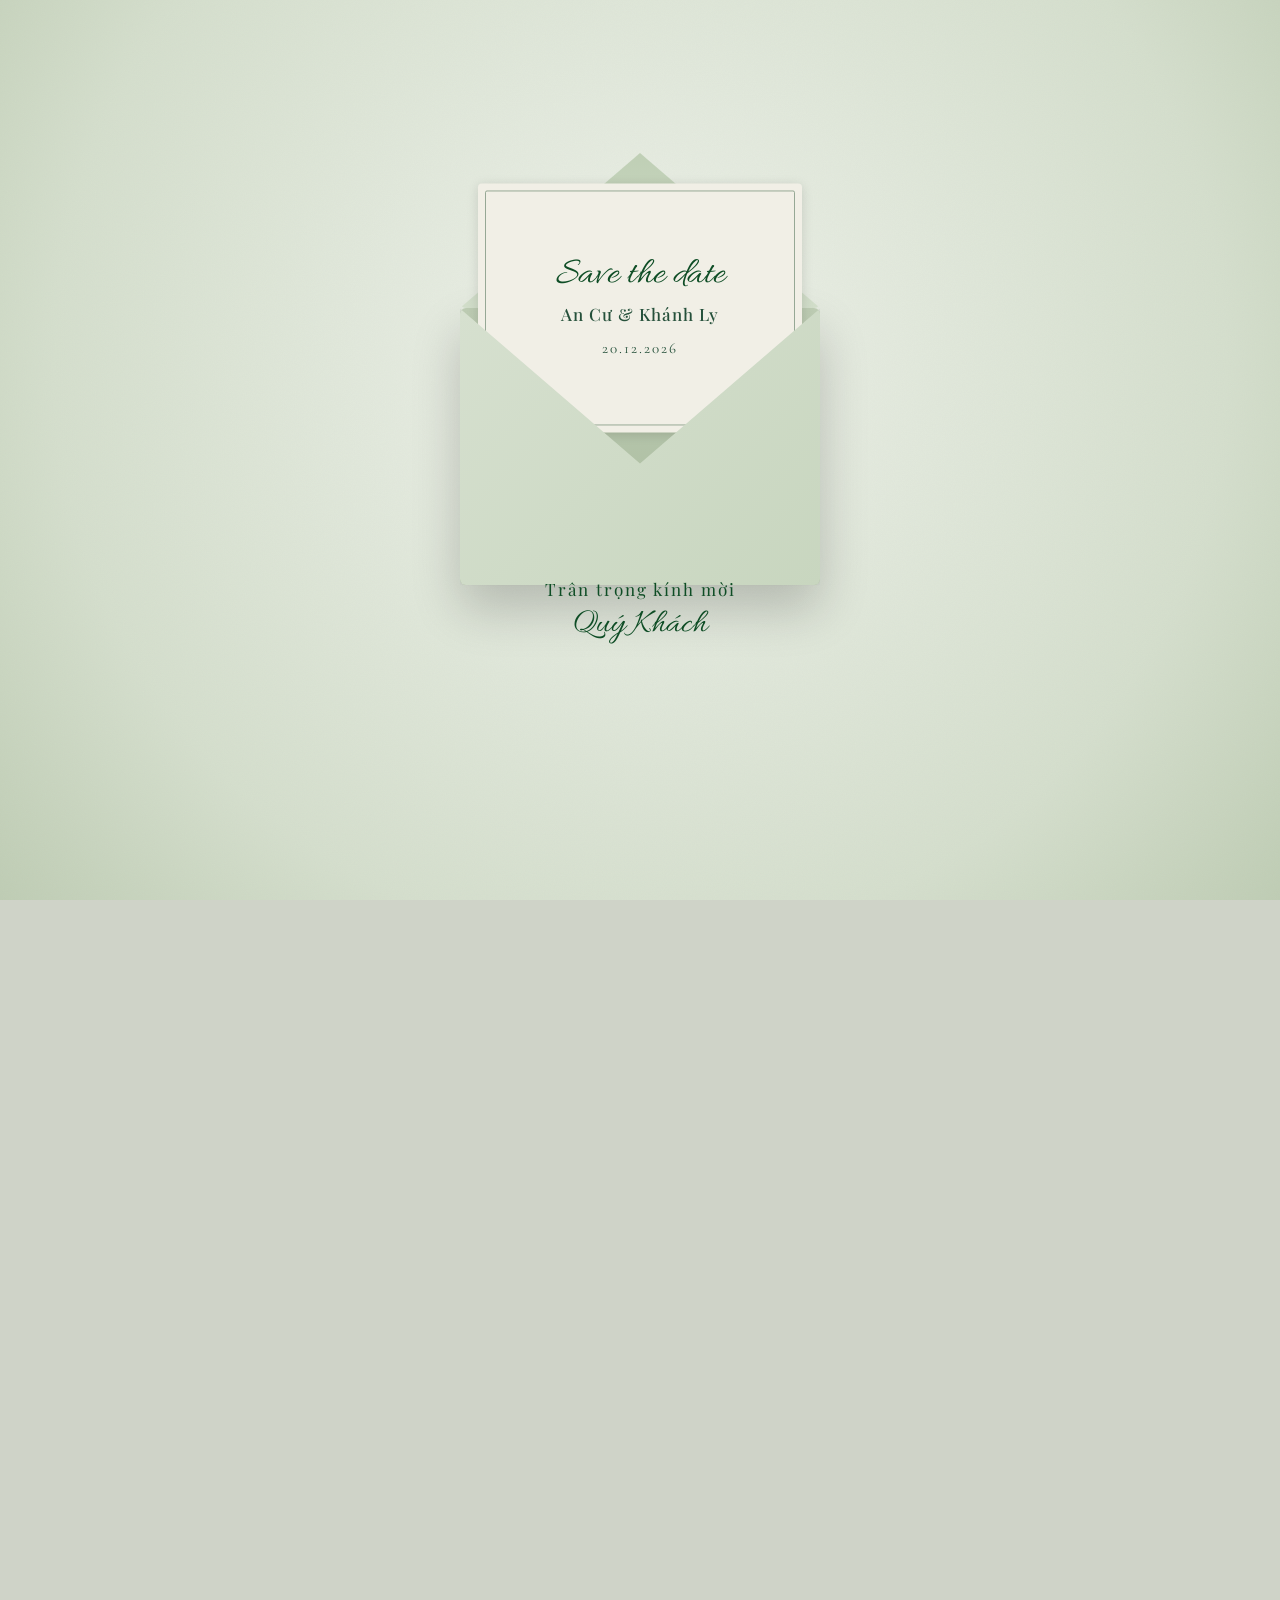
==== commit 5997c3e7: "Update index.html" ====
--- a/index.html
+++ b/index.html
@@ -265,10 +265,10 @@
    Chỗ nào có {vi:'…',en:'…'} thì sửa cả 2 ngôn ngữ. */
 const C={
  lang:'vi',                        // ngôn ngữ mặc định: 'vi' hoặc 'en'  (link: ?lang=en)
- groom:{name:'An Cư',full:'NGUYỄN HOÀNG AN CƯ',
-        parents:{vi:['Ông. Nguyễn Hoàng Tùng','Bà. Trần Thị Kim Phượng'],en:['Mr. Nguyễn Hoàng Tùng','Mrs. Trần Thị Kim Phượng']},
+ groom:{name:'An Cư',full:'Đa Minh NGUYỄN HOÀNG AN CƯ',
+        parents:{vi:['Ông. Đa Minh Nguyễn Hoàng Tùng','Bà. Rosa Trần Thị Kim Phượng'],en:['Mr.Đa Minh Nguyễn Hoàng Tùng','Mrs. Rosa Trần Thị Kim Phượng']},
         city:{vi:'TP. Đồng Nai',en:'Dong Nai'}},
- bride:{name:'Khánh Ly',full:'TRƯƠNG KHÁNH LY',
+ bride:{name:'Khánh Ly',full:'Cecilia TRƯƠNG KHÁNH LY',
         parents:{vi:['Ông. Trương Đức Thi','Bà. Đinh Thị Lợi'],en:['Mr. Trương Đức Thi','Mrs. Đinh Thị Lợi']},
         city:{vi:'TP. Hồ Chí Minh',en:'Ho Chi Minh City'}},
  date:'2026-12-20T09:30',          // năm-tháng-ngày T giờ:phút (giờ Thánh lễ — dùng cho ngày + đếm ngược)
@@ -284,11 +284,11 @@
   {t:{vi:'Thánh Lễ Hôn Phối',en:'Nuptial Mass'},
    time:{vi:'9h30 Chủ nhật, ngày 20/12/2026',en:'9:30 AM, Sunday, December 20, 2026'},
    place:{vi:'Thánh Đường Giáo xứ Hòa Bình',en:'Hòa Bình Parish Church'},
-   addr:{vi:'Địa chỉ Thánh Đường (cập nhật)',en:'Church address (to be updated)'},img:''},
+   addr:{vi:'49 Khu phố 6, Hố Nai, Đồng Nai',en:'49 Khu phố 6, Hố Nai, Đồng Nai'},img:''},
   {t:{vi:'Tiệc Cưới',en:'Wedding Reception'},
    time:{vi:'11h00 Chủ nhật, ngày 20/12/2026',en:'11:00 AM, Sunday, December 20, 2026'},
-   place:{vi:'Tên nhà hàng',en:'Restaurant name'},
-   addr:{vi:'Địa chỉ nhà hàng (cập nhật) — chung vui cùng hai họ',en:'Restaurant address (to be updated) — joint celebration of both families'},img:''}],
+   place:{vi:'Trung tâm sự kiện Tavico',en:'Tavico'},
+   addr:{vi:'81 Đường Điểu Xiển, Khu phố 9, Phường Tân Biên (hoặc Long Bình), Thành phố Biên Hòa, Tỉnh Đồng Nai. — chung vui cùng hai họ',en:'81 Đường Điểu Xiển, Khu phố 9, Phường Tân Biên (hoặc Long Bình), Thành phố Biên Hòa, Tỉnh Đồng Nai. — joint celebration of both families'},img:''}],
  timeline:[['09:30',{vi:'Thánh lễ Hôn phối',en:'Nuptial Mass'}],['11:00',{vi:'Khai tiệc chung vui',en:'Wedding reception begins'}]],
  dress:['#ffffff','#9b9b97','#ebe8c9'],
  gift:{groom:{bank:'Ngân hàng',name:'NGUYEN HOANG AN CU',num:'0123456789',qr:''},
@@ -299,7 +299,7 @@
                       -> bản gốc tự hiểu là 'img/full/hero.jpg'  (xem hàm fullOf bên dưới)
     Cách 2 (tự chỉ định): ['img/hero.webp','goc/anh-hero-goc.jpg']
     Để trống '' = dùng ảnh mẫu. Nếu không tìm thấy bản gốc, lightbox dùng bản nhẹ. */
- img:{hero:'',groom:'',bride:'',banner:'',timeline:'',c1:'',c2:'',c3:'',gift:'',footer:''},
+ img:{hero:'images/hero.png',groom:'images/groom.png',bride:'images/bride.png',banner:'images/both.png',timeline:'',c1:'images/C1.png',c2:'images/C2.png',c3:'images/C3.png',gift:'',footer:''},
  gallery:[],                       // danh sách ảnh album, cùng quy tắc như trên (ảnh đầu là ảnh ngang lớn)
  music:'',                         // vd 'music.mp3'
  endpoint:''                       // (tuỳ chọn) link Google Apps Script nhận lời chúc/RSVP
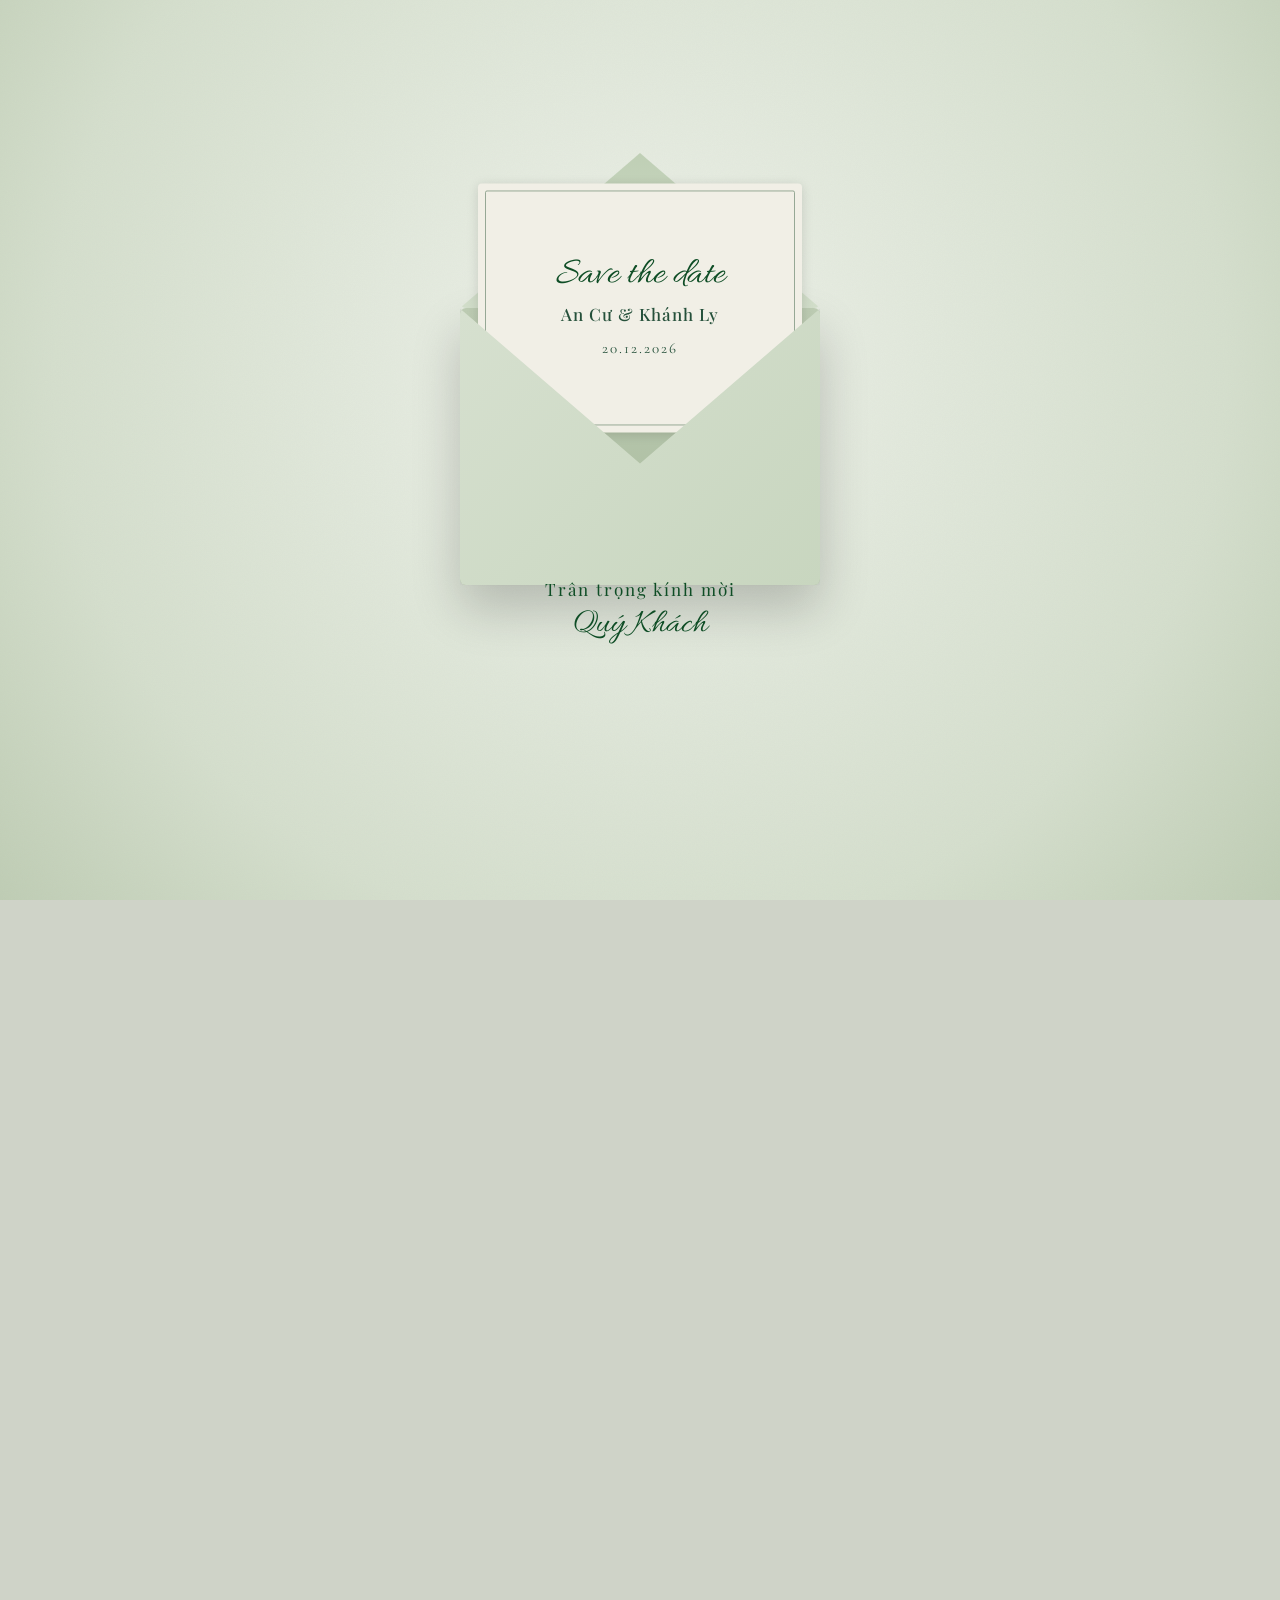
==== commit dcac2855: "Add images to gallery in index.html" ====
--- a/index.html
+++ b/index.html
@@ -299,8 +299,8 @@
                       -> bản gốc tự hiểu là 'img/full/hero.jpg'  (xem hàm fullOf bên dưới)
     Cách 2 (tự chỉ định): ['img/hero.webp','goc/anh-hero-goc.jpg']
     Để trống '' = dùng ảnh mẫu. Nếu không tìm thấy bản gốc, lightbox dùng bản nhẹ. */
- img:{hero:'images/hero.png',groom:'images/groom.png',bride:'images/bride.png',banner:'images/both.png',timeline:'',c1:'images/C1.png',c2:'images/C2.png',c3:'images/C3.png',gift:'',footer:''},
- gallery:[],                       // danh sách ảnh album, cùng quy tắc như trên (ảnh đầu là ảnh ngang lớn)
+ img:{hero:'images/Hero.png',groom:'images/groom.png',Bride:'images/Bride.png',banner:'images/Both.png',timeline:'images/Timeline.png',c1:'images/C1.png',c2:'images/C2.png',c3:'images/C3.png',gift:'',footer:''},
+ gallery:['images/IMG_1839.JPG','images/IMG_5478.JPG','images/IMG_9245.JPG','images/IMG_0512.JPG'],                       // danh sách ảnh album, cùng quy tắc như trên (ảnh đầu là ảnh ngang lớn)
  music:'',                         // vd 'music.mp3'
  endpoint:''                       // (tuỳ chọn) link Google Apps Script nhận lời chúc/RSVP
 };
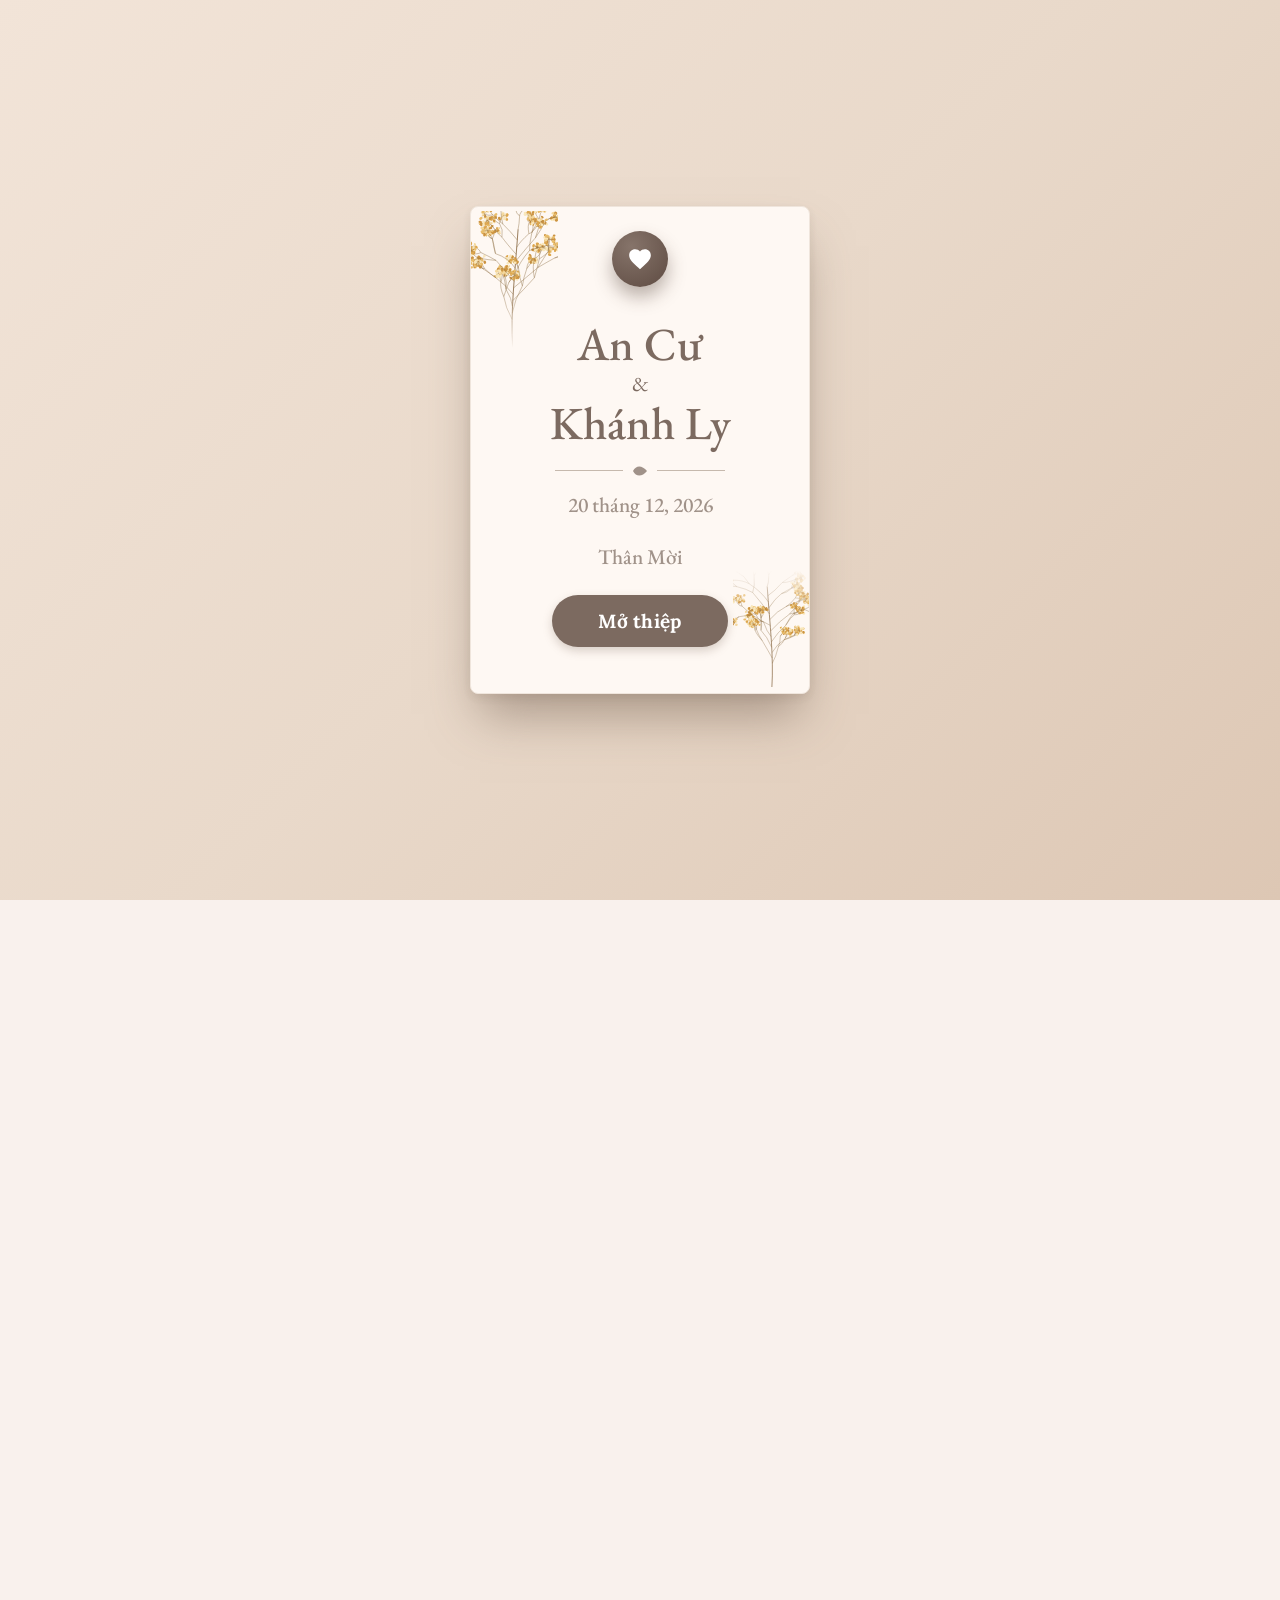
==== commit ab7a7644: "Update index.html" ====
--- a/index.html
+++ b/index.html
@@ -4,488 +4,700 @@
 <meta charset="utf-8">
 <meta name="viewport" content="width=device-width,initial-scale=1,viewport-fit=cover">
 <title>Thiệp cưới</title>
-<link href="https://fonts.googleapis.com/css2?family=Allura&family=Cormorant+Garamond:wght@400;600&family=Great+Vibes&family=Montserrat:wght@400;600&family=Playfair+Display:wght@400;500&display=swap" rel="stylesheet">
+<link href="https://fonts.googleapis.com/css2?family=EB+Garamond:ital,wght@0,400;0,500;0,600;0,700;1,400;1,500&family=Cormorant+Garamond:ital,wght@1,400;1,500;1,600&family=Lora:wght@600;700&display=swap" rel="stylesheet">
 <style>
-/* ===== BẢNG MÀU XANH LÁ — đổi tại đây ===== */
+/* ===== BẢNG MÀU (đo trực tiếp từ thiệp mẫu thật) — đổi tại đây ===== */
 :root{
- --p:#f8f8f5;      /* nền chính */
- --d:#2d3a26;      /* mảng xanh đậm (olive) */
- --m:#4a6249;      /* nền album */
- --g:#0e4d25;      /* màu nhấn: xanh rừng */
- --g2:#0e5a26;     /* thẻ sự kiện */
- --gl:#6f8b72;     /* xanh nhạt */
- --tx:#25503a;     /* chữ */
- --bd:#666;        /* viền ô nhập */
- --cream:#f1efe6;
- --bg:#cfd3c8;     /* nền ngoài khung */
- /* phong bì */
- --e1:#eef2ea;--e2:#d5dfcd;--e3:#bfcdb4;
- --eb1:#bccbb2;--eb2:#a9bb9e;--ef1:#d6e0cf;--ef2:#c8d6bf;--fp1:#d1ddc9;--fp2:#bfcfb5;
- --s1:#5b8a60;--s2:#1f4a2b;--st:#f1efe6;
+ --tk:#7c6a60;      /* nâu taupe: chữ, nút */
+ --tk2:#a09289;     /* nâu nhạt: chữ phụ */
+ --tk3:#c6b9ad;     /* đường kẻ */
+ --page:#f9f1ed;    /* nền trang (hồng kem nhạt) */
+ --card:#ebdfd3;    /* nền thẻ thông tin (be) */
+ --ocard:#fef8f3;   /* nền thẻ mở thiệp */
+ --noise:url("data:image/svg+xml,%3Csvg xmlns='http://www.w3.org/2000/svg' width='220' height='220'%3E%3Cfilter id='n'%3E%3CfeTurbulence type='fractalNoise' baseFrequency='.75' numOctaves='3'/%3E%3CfeColorMatrix values='0 0 0 0 .55 0 0 0 0 .45 0 0 0 0 .38 0 0 0 .16 0'/%3E%3C/filter%3E%3Crect width='220' height='220' filter='url(%23n)'/%3E%3C/svg%3E");
+ --serif:'EB Garamond',serif;
+ --it:'Cormorant Garamond',serif;
 }
 *{box-sizing:border-box;margin:0}
 html{scroll-behavior:smooth}
 html.lock,html.lock body{overflow:hidden;height:100%}
-body{background:var(--bg);font-family:'Cormorant Garamond',serif;color:var(--tx);-webkit-tap-highlight-color:transparent}
-#app{max-width:480px;margin:auto;background:var(--p) url("data:image/svg+xml,%3Csvg xmlns='http://www.w3.org/2000/svg' width='200' height='200'%3E%3Cfilter id='n'%3E%3CfeTurbulence type='fractalNoise' baseFrequency='.8' numOctaves='3'/%3E%3CfeColorMatrix values='0 0 0 0 .4 0 0 0 0 .4 0 0 0 0 .4 0 0 0 .1 0'/%3E%3C/filter%3E%3Crect width='200' height='200' filter='url(%23n)'/%3E%3C/svg%3E");position:relative;overflow:hidden;box-shadow:0 0 40px #0003}
-section{position:relative;text-align:center}
+body{background:var(--page);color:var(--tk);font:500 16px/1.5 var(--serif);-webkit-tap-highlight-color:transparent}
+#app{max-width:520px;margin:auto;position:relative;overflow:hidden;background:var(--page) var(--noise)}
+section,article,footer{position:relative;text-align:center}
 img{display:block;width:100%;height:100%;object-fit:cover}
-.sc{font-family:Allura,cursive;font-weight:400}
-.pf{font-family:'Playfair Display',serif}
-.w{padding:56px 24px;overflow:hidden}
-.dk{background:var(--d);color:var(--cream)}
+button{font-family:inherit}
+:focus-visible{outline:2px solid var(--tk);outline-offset:3px}
 
 /* ===== công tắc ngôn ngữ ===== */
-#tg{position:fixed;top:calc(12px + env(safe-area-inset-top,0px));right:max(12px,calc(50% - 228px));z-index:30;display:flex;align-items:center;gap:4px;padding:4px 6px;border-radius:30px;background:#fffffff0;box-shadow:0 2px 10px #0003;font:600 12px Montserrat}
-#tg button{border:0;background:0;cursor:pointer;font:inherit;color:#555;padding:5px 9px;border-radius:20px;transition:background .3s,color .3s}
-#tg button.on{background:var(--g);color:#fff}
-
-/* ===== ENVELOPE (tự mở thiệp) ===== */
-#env{position:fixed;inset:0;z-index:100;display:flex;flex-direction:column;align-items:center;justify-content:center;gap:46px;
- background:radial-gradient(circle at 50% 40%,var(--e1),var(--e2) 70%,var(--e3));transition:opacity 1.2s ease,visibility 0s 1.2s}
-#env.out{opacity:0;visibility:hidden;pointer-events:none}
-#env:before{content:"";position:absolute;inset:0;opacity:.5;background:url("data:image/svg+xml,%3Csvg xmlns='http://www.w3.org/2000/svg' width='200' height='200'%3E%3Cfilter id='n'%3E%3CfeTurbulence type='fractalNoise' baseFrequency='.9' numOctaves='3'/%3E%3CfeColorMatrix values='0 0 0 0 .4 0 0 0 0 .4 0 0 0 0 .4 0 0 0 .12 0'/%3E%3C/filter%3E%3Crect width='200' height='200' filter='url(%23n)'/%3E%3C/svg%3E")}
-.ew{position:relative;width:min(86vw,360px);aspect-ratio:1.3;perspective:1400px;transform:translateY(6vh);transition:transform 1.4s cubic-bezier(.6,0,.2,1)}
-#env.zoom .ew{transform:translateY(6vh) scale(2.4)}
-.eb,.ef,.fp,.ec2{position:absolute}
-.eb{inset:0;background:linear-gradient(var(--eb1),var(--eb2));border-radius:6px;box-shadow:0 24px 50px #0003}
-.ef{inset:0;z-index:3;border-radius:6px;background:linear-gradient(135deg,var(--ef1),var(--ef2));clip-path:polygon(0 0,50% 56%,100% 0,100% 100%,0 100%);filter:drop-shadow(0 -2px 3px #0002)}
-.fp{left:0;right:0;top:0;height:56%;z-index:4;transform-origin:top;background:linear-gradient(var(--fp1),var(--fp2));clip-path:polygon(0 0,100% 0,50% 100%);border-radius:6px 6px 0 0;backface-visibility:visible}
-#env.open .fp{animation:flap 1s .35s forwards cubic-bezier(.5,0,.3,1)}
-@keyframes flap{0%{transform:rotateX(0);z-index:4}45%{z-index:4}50%{z-index:1}100%{transform:rotateX(180deg);z-index:1}}
-.ec2{left:5%;right:5%;top:7%;height:90%;z-index:2;background:var(--cream);border-radius:4px;box-shadow:0 2px 12px #0002;display:flex;flex-direction:column;align-items:center;justify-content:center;text-align:center;color:var(--tx);padding:14px;transition:transform 1.1s 1.15s cubic-bezier(.3,.7,.2,1)}
-#env.open .ec2{transform:translateY(-58%)}
-.ec2 .sc{font-size:38px;line-height:1;color:var(--g)}
-.ec2 b{font:500 17px 'Playfair Display';letter-spacing:1px;margin:8px 0 6px}
-.ec2 small{font:400 15px 'Cormorant Garamond';letter-spacing:2px;margin-top:8px}
-.ec2:before{content:"";position:absolute;inset:7px;border:1px solid var(--gl);border-radius:2px;opacity:.7}
-#seal{position:absolute;z-index:6;left:50%;top:56%;width:68px;height:68px;margin:-34px 0 0 -34px;border-radius:50%;
- background:radial-gradient(circle at 35% 30%,var(--s1),var(--s2) 70%);color:var(--st);font:400 30px/66px 'Great Vibes',cursive;letter-spacing:4px;text-indent:4px;text-align:center;box-shadow:0 5px 12px #0005,inset 0 0 0 3px #ffffff22;animation:pulse 1.6s infinite;transition:opacity .4s,transform .5s}
-#env.open #seal{opacity:0;transform:scale(1.5);animation:none}
-@keyframes pulse{50%{transform:scale(1.09);box-shadow:0 5px 22px #0006,inset 0 0 0 3px #ffffff22}}
-#env p{position:relative;text-align:center;font:400 17px/1.5 'Playfair Display';letter-spacing:2px;color:var(--g);animation:fin 1.4s .3s both;transition:opacity .5s}
-#env p b{display:block;font:400 34px/1.2 Allura;letter-spacing:0;margin-top:2px}
-#env.open p{opacity:0}
-@keyframes fin{from{opacity:0;transform:translateY(10px)}}
+#tg{position:fixed;top:calc(12px + env(safe-area-inset-top,0px));right:max(12px,calc(50% - 248px));z-index:60;display:flex;gap:2px;padding:3px;border-radius:30px;background:#fffffff2;box-shadow:0 2px 10px rgba(140,121,109,.25);font:600 12px var(--serif);letter-spacing:1px}
+#tg button{border:0;background:0;cursor:pointer;font:inherit;color:var(--tk);padding:5px 11px;border-radius:20px;transition:background .3s,color .3s}
+#tg button.on{background:var(--tk);color:#fff}
 
 /* ===== reveal ===== */
-.r{opacity:0;transform:translateY(46px);transition:opacity 1.1s,transform 1.1s cubic-bezier(.2,.7,.2,1);transition-delay:var(--d,0s)}
-.r.l{transform:translateX(-70px)}.r.rt{transform:translateX(70px)}.r.z{transform:scale(.88)}
-.r.in{opacity:1;transform:none}
-/* viết tay: lướt từ trái sang phải */
-.wp{clip-path:inset(-15% 100% -15% 0);transition:clip-path 2.6s cubic-bezier(.55,0,.25,1)}
-.wp.in{clip-path:inset(-15% -6% -15% 0)}
-@keyframes wipe{from{clip-path:inset(-15% 100% -15% 0)}to{clip-path:inset(-15% -6% -15% 0)}}
-
-/* hero */
-.hero{height:min(150vw,720px);overflow:hidden;color:#fff}
-.hero img{position:absolute;inset:0;transform:scale(1.2)}
-.go .hero img{animation:kb 14s ease-out forwards}
-@keyframes kb{from{transform:scale(1.2)}to{transform:scale(1)}}
-.hero:after{content:"";position:absolute;inset:0;background:linear-gradient(transparent 45%,#0009 78%,var(--d))}
-.hero .t{position:absolute;z-index:2;left:0;right:0;bottom:30px}
-.hero .sc,.hero .pf,.hero p{opacity:0}
-.hero .sc{font-size:62px;line-height:1.1;clip-path:inset(-15% 100% -15% 0)}.hero .pf{font-size:27px;margin:4px 0 10px}
-.hero p{font-size:19px;letter-spacing:1px}
-.go .hero .sc{opacity:1;animation:wipe 2.6s .4s cubic-bezier(.55,0,.25,1) forwards}
-.go .hero .pf{animation:up 1.4s 1.8s both}.go .hero p{animation:up 1.4s 2.2s both}
-@keyframes up{from{opacity:0;transform:translateY(30px)}to{opacity:1;transform:none}}
-/* đổi ngôn ngữ giữa chừng: không chạy lại hiệu ứng mở đầu */
-.inst .hero img{animation:none!important;transform:none}
-.inst .hero .sc,.inst .hero .pf,.inst .hero p{animation:none!important;opacity:1;clip-path:none}
-.fl{position:absolute;pointer-events:none;stroke:#fff;fill:none;stroke-width:1.1;opacity:.3}
-.fl path,.fl ellipse{stroke-dasharray:1;stroke-dashoffset:1;transition:stroke-dashoffset 3.4s ease}
-.in .fl path,.in .fl ellipse,.fl.in path,.fl.in ellipse{stroke-dashoffset:0}
-.tag{padding:70px 24px 40px;font-size:22px;letter-spacing:1px;line-height:1.5}
-.tag i{display:block;width:1px;height:38px;background:#fff;margin:14px auto;transform-origin:top;transform:scaleY(0);transition:transform 1.2s .8s}
-.tag.in i{transform:scaleY(1)}
-.tag small{font-size:14px;display:block;max-width:230px;margin:auto}
-.cards{padding:0 26px 60px;display:grid;gap:26px}
-.pc{position:relative;border-radius:34px;overflow:hidden;aspect-ratio:3/4;cursor:zoom-in;box-shadow:0 14px 30px #0005}
-.pc:after{content:"";position:absolute;inset:0;background:linear-gradient(transparent 55%,#000a)}
-.pc img{transform:scale(1.25);transition:transform 2s cubic-bezier(.2,.7,.2,1)}.pc.in img{transform:scale(1)}
-.pc div{position:absolute;z-index:2;left:0;right:0;bottom:22px;color:#fff;opacity:0;transform:translateY(14px);transition:1.2s .7s}
-.pc.in div{opacity:1;transform:none}
-.pc .sc{font-size:34px;display:block;line-height:1}.pc b{font:400 26px 'Playfair Display';letter-spacing:1px}
-
-/* invite */
-.fam{display:grid;grid-template-columns:1fr 1fr;gap:10px;font-size:15px;line-height:1.7}
-.fam h4{font:600 16px 'Playfair Display';letter-spacing:1px;margin-bottom:12px}
-
-/* ===== MONOGRAM: chữ L (trên) và C (dưới), calligraphy, tách rời nhau ===== */
-.mono{width:168px;margin:26px auto 18px;position:relative}
-.mono svg{width:100%;overflow:visible;display:block}
-.mono ellipse{stroke:var(--gl);fill:none;stroke-width:1.4;stroke-dasharray:1;stroke-dashoffset:1;transition:stroke-dashoffset 3s}
-.mono text{font-family:'Great Vibes',cursive;fill:transparent;stroke:var(--g);stroke-width:.9;stroke-linejoin:round;stroke-dasharray:1600;stroke-dashoffset:1600;transition:stroke-dashoffset 3s cubic-bezier(.5,0,.3,1),fill 1.2s 2.3s}
-.mono .m2{transition:stroke-dashoffset 3s .7s cubic-bezier(.5,0,.3,1),fill 1.2s 3s}
-.mono.in ellipse,.mono.in text{stroke-dashoffset:0}
-.mono.in text{fill:var(--g)}
-
-.inv{font-size:17px;font-style:italic}
-.guest{font:400 34px/1.2 Allura;font-weight:700;color:var(--tx);text-decoration:underline;text-underline-offset:6px;display:inline-block;margin:6px 0}
-.nm{font:400 clamp(21px,6.3vw,27px)/1.3 'Playfair Display';color:var(--tx);margin-top:26px;text-wrap:balance}.nm i{display:block;font:400 30px Allura;margin:4px 0}
-.dt{display:flex;justify-content:center;align-items:center;gap:18px;margin:22px 0 14px;font:400 19px 'Playfair Display'}
-.dt>b{font-weight:400;opacity:.8}
-.wh{border:solid var(--gl);border-width:0 1px;padding:0 20px;font:400 44px/1.12 'Playfair Display';color:var(--g);min-width:84px}
-.wl{display:block;height:1.12em;overflow:hidden;-webkit-mask-image:linear-gradient(transparent,#000 20%,#000 80%,transparent);mask-image:linear-gradient(transparent,#000 20%,#000 80%,transparent)}
-.wc{transition:transform 2.4s cubic-bezier(.15,.8,.2,1)}
-.wc b{display:block;height:1.12em;font-weight:400}
-.ln{font-size:15px;margin:10px 0 26px}.ln:empty{display:none}
-.vn{margin-top:30px}
-.vn h3{font:600 26px 'Playfair Display'}.vn h2{font:600 22px/1.4 'Playfair Display';margin:14px 0 8px}
-.vn .tm{font:400 17px 'Playfair Display';margin-top:6px;color:var(--g)}
-.vn p{font-size:16px;line-height:1.6;opacity:.85}
-.bt{display:inline-flex;align-items:center;gap:6px;font:600 20px 'Playfair Display';color:var(--g);margin-top:18px;text-decoration:none;cursor:pointer}
-
-/* banner & calendar */
-.ban{height:340px;overflow:hidden;position:relative;color:#fff}
-.ban img{height:130%;position:absolute;top:-15%}
-.ban .tt{position:absolute;z-index:2;left:24px;bottom:30px;text-align:left}
-.ban .sc{font-size:62px;display:block;line-height:.7}.ban b{font:500 52px 'Playfair Display';letter-spacing:2px}
-.cal{padding:50px 22px 40px;overflow:hidden}
-.yr{position:relative;font:500 96px/1 'Playfair Display';background:linear-gradient(var(--g),var(--gl));-webkit-background-clip:text;background-clip:text;color:transparent;display:inline-block}
-.yr i{position:absolute;left:12%;bottom:-34px;font:400 64px Allura;color:var(--g2);-webkit-text-fill-color:var(--g2);opacity:.8}
-.cg{display:grid;grid-template-columns:repeat(7,1fr);gap:16px 0;margin:62px 6px 28px;font-size:15px}
-.cg b{font:600 13px 'Playfair Display'}.cg span{height:30px;line-height:30px;position:relative}
-.cg .hl{color:var(--g)}.cg svg{position:absolute;left:50%;top:50%;width:36px;margin:-16px 0 0 -18px;fill:none;stroke:var(--g);stroke-width:2;stroke-dasharray:1;stroke-dashoffset:1;transition:stroke-dashoffset 2s .8s}
-.in .cg svg{stroke-dashoffset:0}
-.cd{display:flex;justify-content:center;gap:30px;margin-top:24px;font:400 30px 'Playfair Display';color:var(--g)}
-.cd small{display:block;font:400 11px Montserrat;opacity:.7}
-.pt{position:absolute;top:-20px;width:9px;height:12px;background:#fff;border-radius:60% 0 60% 0;box-shadow:0 0 4px #0003;animation:fall linear infinite;z-index:3;pointer-events:none}
-@keyframes fall{to{transform:translate(70px,820px) rotate(540deg)}}
-
-/* timeline */
-.tl{min-height:150vw;max-height:760px;color:#fff;overflow:hidden;text-align:left;padding:34px 24px}
-.tl>img{position:absolute;left:0;top:-10%;height:120%}
-.tl:before{content:"";position:absolute;inset:0;background:#0003;z-index:1}
-.tl>*{position:relative;z-index:2}
-.tl>.fl{position:absolute}
-.tl .sc{font-size:40px;display:inline-block}
-.ti{margin:30px 0 0 120px;display:grid;gap:62px;position:relative}
-.ti div{position:relative;font-size:17px;padding-left:20px}
-.ti div:before{content:"";position:absolute;left:-40px;top:5px;width:16px;height:16px;border-radius:50%;background:#fff;transform:scale(0);transition:transform .7s .5s cubic-bezier(.3,1.6,.5,1)}
-.ti div.in:before{transform:scale(1)}
-.ti b{display:block;font:400 21px 'Playfair Display'}
-.dc{position:absolute!important;right:34px;bottom:48px;text-align:center}
-.dc .sc{font-size:34px}.cs{display:flex;margin-top:12px}
-.cs i{width:60px;height:60px;border-radius:50%;margin-left:-26px;opacity:.9;transition:margin 1.8s cubic-bezier(.3,.7,.2,1) .5s}
-.in .cs i{margin-left:12px}.cs i:first-child{margin:0!important}
-
-/* events */
-.ev h2{font:400 31px 'Playfair Display';margin-bottom:36px}
-.ec{background:var(--g2);color:#fff;text-align:left;border-radius:6px;padding:62px 18px 18px;margin:0 -8px 62px;position:relative;font:400 15px/1.55 Montserrat;overflow:visible}
-.ec .ph{position:absolute;right:-8px;top:-22px;width:128px;height:84px;overflow:hidden;box-shadow:0 6px 16px #0005}
-.ec h3{position:absolute;left:36px;top:36px;font:500 19px 'Playfair Display';text-decoration:underline;text-underline-offset:4px}
-.ec p{margin:8px 0;padding-left:30px}.ec p small{display:block;font-size:13px}
-.ec .bs{display:flex;gap:12px;margin-top:18px}
-.ec button{flex:1;background:#fff;border:0;border-radius:5px;padding:10px 4px;font:400 13px Montserrat;color:#222;cursor:pointer}
-.col{display:grid;grid-template-columns:1fr 1.15fr 1fr;gap:8px;align-items:center;margin:0 0 20px;padding:0 6px}
-.col div{overflow:hidden;aspect-ratio:3/4.4}.col div:nth-child(2){aspect-ratio:3/4.6;margin-top:50px}
-.col .r{transform:translateY(110px)}.col .r.in{transform:none}
-.mem{font:400 54px Allura;padding:12px 0 36px}
-
-/* golden */
-.gh{background:var(--m);color:var(--cream);padding:34px 22px 28px;text-align:left}
-.gh .sc{font-size:44px;text-align:right}.gh h3{font:400 24px 'Playfair Display';letter-spacing:1px;margin-top:-6px}
-.gh p{font:400 14px/1.7 Montserrat;opacity:.9;margin:10px 0 20px}
-.gl{background:var(--m);padding:0 14px 14px;display:grid;grid-template-columns:1fr 1fr;gap:10px}
-.gl div{overflow:hidden;opacity:0;transform:translateY(60px) scale(.94);transition:1.1s cubic-bezier(.2,.7,.2,1);cursor:zoom-in}
-.gl div.in{opacity:1;transform:none}.gl div:first-child{grid-column:1/3;aspect-ratio:4/3}.gl .x{display:none}.gl.open .x{display:block}
-.gl img{transform:scale(1.2);transition:transform 1.8s}.gl div.in img{transform:scale(1)}
-.mo{background:var(--m);color:#fff;font:400 14px Montserrat;padding:6px 0 46px;cursor:pointer;letter-spacing:1px}
-.mo i{display:block;width:10px;height:10px;border:solid #fff;border-width:0 2px 2px 0;transform:rotate(45deg);margin:8px auto;animation:bn 1.6s infinite}
-@keyframes bn{50%{transform:translateY(7px) rotate(45deg)}}
-
-/* forms */
-.gb h2,.rs h2{font:400 52px/1.1 Allura;color:var(--g)}
-.gb p,.rs p{font:400 17px/1.5 'Playfair Display';margin:14px 0 26px}
-.fm{display:grid;gap:12px;text-align:left}
-.fm input,.fm textarea,.fm select{font:400 14px Montserrat;color:var(--tx);border:1px solid var(--bd);background:#fffffffa;padding:12px;width:100%;border-radius:0;outline:0;transition:border-color .3s,box-shadow .3s}
-.fm input:focus,.fm textarea:focus,.fm select:focus{border-color:var(--g);box-shadow:0 0 0 3px color-mix(in srgb,var(--g) 15%,transparent)}
-.fm textarea{height:130px;resize:none}
-.fm .row{display:grid;grid-template-columns:1fr 1fr;gap:12px}
-.fm .ra{border:1px solid var(--bd);padding:12px;display:flex;gap:16px;font:400 14px Montserrat;flex-wrap:wrap}.fm .ra input{width:auto;margin-right:6px}
-.fm button{background:var(--g);color:#fff;border:0;padding:16px;font:600 15px Montserrat;letter-spacing:1px;cursor:pointer;transition:transform .2s,background .3s}
-.fm button:active{transform:scale(.98)}
-.rs .fm button{font:600 20px Montserrat}
-
-/* gift */
-.gf{height:min(130vw,620px);color:#fff;overflow:hidden}
-.gf img{position:absolute;inset:0}.gf:before{content:"";position:absolute;inset:0;background:#0007;z-index:1}
-.gf>div{position:absolute;z-index:2;inset:56px 20px 0}
-.gf .sc{font-size:58px;display:inline-block}.gf p{font:400 16px 'Playfair Display'}
-.gx{position:absolute;left:50%;top:50%;margin:-20px 0 0 -70px;width:140px;height:104px;border-radius:12px;background:#4b4745;border:2px solid #fffc;display:grid;place-items:center;cursor:pointer;animation:fb 2.4s ease-in-out infinite;z-index:3}
-.gx svg{width:78px;fill:none;stroke:#fff;stroke-width:2.4}
-@keyframes fb{50%{transform:translateY(-10px) rotate(-3deg)}}
-.foot{height:420px;overflow:hidden}
-
-/* overlays */
-.ov{position:fixed;inset:0;background:#000b;z-index:50;display:none;place-items:center;padding:16px}
+.rv{opacity:0;transform:translateY(34px) rotate(var(--rot,0deg));transition:opacity 1s ease,transform 1.1s cubic-bezier(.2,.7,.2,1);transition-delay:var(--d,0s)}
+.rv.in{opacity:1;transform:translateY(0) rotate(var(--rot,0deg))}
+
+/* ===== hoa khô / cành lá trang trí ===== */
+.dec{position:absolute;pointer-events:none;z-index:4}
+.dec svg{width:100%;height:auto;display:block;overflow:visible;filter:drop-shadow(2px 5px 4px rgba(90,70,40,.28));transform-origin:50% 100%;animation:sway 7s ease-in-out infinite}
+.dec.fl svg{transform:scaleX(-1);animation-name:swayf}
+@keyframes sway{0%,100%{transform:rotate(-1.6deg)}50%{transform:rotate(2deg)}}
+@keyframes swayf{0%,100%{transform:scaleX(-1) rotate(-1.6deg)}50%{transform:scaleX(-1) rotate(2deg)}}
+.ofl svg,.bgf svg{width:100%;height:auto;display:block;overflow:visible}
+
+/* ===== MÀN MỞ THIỆP ===== */
+#op{position:fixed;inset:0;z-index:100;display:flex;align-items:center;justify-content:center;overflow:hidden;
+ background:linear-gradient(135deg,#f2e4d8,#e9d9ca 50%,#ddc7b4);transition:opacity 1.1s ease,visibility 0s 1.1s}
+#op.out{opacity:0;visibility:hidden;pointer-events:none}
+.oc{position:relative;width:min(74vw,340px);padding:112px 18px 46px;background:var(--ocard);border:1px solid #efe5dc;border-radius:8px;text-align:center;
+ box-shadow:0 30px 46px -10px rgba(110,90,75,.5),0 4px 10px rgba(110,90,75,.12);overflow:hidden;animation:cardin 1.2s cubic-bezier(.2,.7,.2,1) both,cardfl 6s ease-in-out 1.2s infinite;transition:transform 1.1s cubic-bezier(.5,0,.2,1),opacity 1s}
+#op.out .oc{transform:scale(1.12) translateY(-18px);opacity:0;animation:none}
+@keyframes cardin{from{opacity:0;transform:translateY(40px) scale(.94)}}
+@keyframes cardfl{50%{transform:translateY(-6px)}}
+.ofl{position:absolute;pointer-events:none}
+.ofl.l{left:-4px;top:4px;width:27%;-webkit-mask-image:linear-gradient(#000 62%,transparent);mask-image:linear-gradient(#000 62%,transparent)}
+.ofl.r{right:-2px;bottom:6px;width:23%;-webkit-mask-image:linear-gradient(transparent,#000 30%);mask-image:linear-gradient(transparent,#000 30%)}
+.ofl svg{width:100%;height:auto;display:block;overflow:visible}
+.hrt{position:absolute;left:50%;top:24px;width:56px;height:56px;margin-left:-28px;border-radius:50%;background:radial-gradient(circle at 35% 28%,#86746a,#5e4b42);box-shadow:0 10px 18px rgba(80,60,50,.38);display:grid;place-items:center;animation:hb 2.4s ease-in-out infinite}
+.hrt svg{width:26px;height:26px;fill:#fff}
+@keyframes hb{0%,100%{transform:scale(1)}50%{transform:scale(1.07)}}
+.oc h1{font:500 clamp(38px,11.4vw,46px)/1.1 var(--serif);color:var(--tk);position:relative}
+.oc h1 em{display:block;font:400 22px/1.3 var(--serif);font-style:normal}
+.dv{display:flex;align-items:center;justify-content:center;gap:10px;margin:16px auto 14px;width:170px}
+.dv i{flex:1;height:1px;background:var(--tk3)}.dv svg{width:14px;fill:var(--tk2)}
+.od{font:500 21px var(--serif);color:var(--tk2);margin-top:14px}
+.oi{font:500 21px var(--serif);color:var(--tk2);margin:24px 0 24px;line-height:1.4}
+.oi b{display:block;font:italic 500 27px var(--it);color:var(--tk);margin-top:2px}
+.pet{position:absolute;top:-40px;background:#beada1;border-radius:0 100% 0 100%;opacity:.7;animation:pf linear infinite;pointer-events:none}
+@keyframes pf{0%{translate:0 0;rotate:0deg}50%{translate:40px 55vh;rotate:200deg}100%{translate:-20px 110vh;rotate:420deg}}
+
+/* ===== nút ===== */
+.pill{display:inline-block;position:relative;overflow:hidden;padding:11px 30px;border-radius:30px;background:var(--tk);color:#fff;border:0;font:700 14px var(--serif);letter-spacing:1.5px;text-transform:uppercase;cursor:pointer;box-shadow:0 4px 10px rgba(140,121,109,.32);transition:transform .2s}
+.pill:active{transform:scale(.97)}
+.shine:after{content:"";position:absolute;top:0;bottom:0;width:30%;left:-40%;background:linear-gradient(100deg,transparent,rgba(255,255,255,.55),transparent);animation:sh 2.8s ease-in-out infinite}
+@keyframes sh{0%{left:-40%}60%,100%{left:130%}}
+.lk{display:inline-block;margin-top:18px;font:500 14px var(--serif);color:var(--tk);text-decoration:underline;text-underline-offset:4px;cursor:pointer}
+
+/* ===== HERO ===== */
+.hero{padding:70px 0 20px}
+.wo{font:500 11px var(--serif);letter-spacing:5px;color:var(--tk2)}
+.hn{font:italic 500 clamp(34px,9.6vw,44px)/1.2 var(--it);color:#9a8a80;margin-top:10px}
+.pols{position:relative;margin-top:34px;padding-bottom:30px}
+.pol{position:relative;background:#fff;padding:13px 13px 56px;box-shadow:0 3px 16px rgba(120,100,80,.2)}
+.pol .ph{aspect-ratio:3/4.3;overflow:hidden}
+.pol.a{width:66%;margin:0 0 0 20%;--rot:2.6deg}
+.pol.b{width:62%;margin:-16px 0 0 12%;--rot:-3.2deg}
+.tape{position:absolute;top:-16px;left:50%;width:112px;height:34px;margin-left:-56px;transform:rotate(-3deg);background:linear-gradient(135deg,#efdcb6,#d9bc88 60%,#ecd7ae);opacity:.9;clip-path:polygon(0 8%,4% 0,8% 10%,12% 0,100% 0,96% 14%,100% 28%,96% 42%,100% 58%,96% 72%,100% 86%,96% 100%,0 100%,4% 86%,0 70%,4% 56%,0 40%,4% 26%);box-shadow:0 2px 4px rgba(0,0,0,.15)}
+.seal{position:absolute;right:-16px;bottom:-14px;width:74px;filter:drop-shadow(0 3px 4px rgba(90,70,30,.35));transform:scale(0) rotate(-40deg);transition:transform 1s cubic-bezier(.3,1.6,.5,1) 1.8s}
+.go .seal,.inst .seal{transform:scale(1) rotate(-8deg)}
+.seal svg{width:100%;height:auto;display:block}
+.qt{padding:36px 34px 10px;font:italic 500 20px/1.7 var(--it);color:var(--tk)}
+
+/* ===== THẺ THÔNG TIN ===== */
+.cd{position:relative;width:88%;margin:60px auto;padding:44px 12px 40px;background:var(--card) var(--noise);border-radius:20px;box-shadow:0 12px 26px rgba(124,106,96,.2),0 2px 4px rgba(124,106,96,.1)}
+.hd{font:700 24px var(--serif);letter-spacing:2.5px;text-transform:uppercase;color:var(--tk)}
+.fam{display:grid;grid-template-columns:1fr 1.5px 1fr;gap:8px;margin:22px 0 44px;font:700 15px/1.6 var(--serif);color:var(--tk)}
+.fam i{background:#c0b2a6;margin:6px 0 26px}
+.fam small{display:block;font:500 16px var(--serif);color:var(--tk2);margin-bottom:6px}
+.fam em{display:block;font:500 13px/1.5 var(--serif);font-style:normal;color:var(--tk2);margin-top:8px}
+.an{font:400 clamp(13px,3.9vw,16px)/1.85 var(--serif);letter-spacing:.4px;text-transform:uppercase;margin-top:6px}
+.an .pl{font-weight:500;display:block}
+.nmx{margin-top:60px}
+.amp+.nmx{margin-top:34px}
+.nmx small{display:block;font:500 11px var(--serif);letter-spacing:4px;color:var(--tk2);text-transform:uppercase;margin-bottom:8px}
+.nmx b{display:block;font:500 clamp(28px,8.6vw,36px)/1.15 var(--serif);color:var(--tk);margin:0}
+.nmx em{display:block;font:500 11px var(--serif);letter-spacing:4px;color:var(--tk2);text-transform:uppercase;font-style:normal;margin-top:30px}
+.amp{font:italic 500 46px/1 var(--it);color:var(--tk);margin-top:30px}
+.tmx{font:500 26px var(--serif);margin:34px 0 24px;letter-spacing:1px}
+.dr{display:flex;align-items:center;justify-content:center;gap:24px;font:500 17px var(--serif);text-transform:uppercase;letter-spacing:.5px}
+.dr b{font:500 46px/1 var(--serif)}.dr i{width:1.5px;height:46px;background:#c0b2a6}
+.yy{font:500 26px var(--serif);margin-top:26px}
+.lu{font:500 14px/1.9 var(--serif);letter-spacing:5px;color:var(--tk2);text-transform:uppercase;margin-top:22px}
+.two{display:flex;align-items:center;justify-content:center;gap:20px;margin-top:24px}
+.two i{width:1px;height:38px;background:var(--tk3)}
+.two small{display:block;font:600 10px var(--serif);letter-spacing:2.5px;color:var(--tk2);text-transform:uppercase}
+.two b{font:500 24px var(--serif)}
+
+/* lịch nâu */
+.cal{background:var(--tk);color:#fff;border-radius:10px;padding:16px 16px 22px;margin:28px auto 0;width:84%}
+.cal .mh{font:italic 500 25px var(--it);text-align:center;letter-spacing:.5px}
+.cal .wk,.cal .gd{display:grid;grid-template-columns:repeat(7,1fr);text-align:center}
+.cal .wk{margin-top:6px;padding:6px 0 8px;border-top:1px solid rgba(255,255,255,.35);border-bottom:2px solid #fff;font:500 11px var(--serif);color:rgba(255,255,255,.8);letter-spacing:.5px}
+.cal .gd{margin-top:10px;gap:11px 0;font:600 13px var(--serif)}
+.cal .gd span{position:relative;height:26px;line-height:26px}
+.cal .hl svg{position:absolute;left:50%;top:50%;width:34px;margin:-15px 0 0 -17px;fill:#fff;transform:scale(0);transition:transform .8s cubic-bezier(.3,1.6,.5,1) .5s}
+.cal .hl b{position:relative;color:var(--tk);font-weight:700}
+.cal.in .hl svg,.inst .cal .hl svg{transform:scale(1)}
+
+/* ===== ALBUM 3D ===== */
+.alb{padding:20px 0 10px}
+.cf{position:relative;perspective:1100px;height:min(112vw,560px);margin-top:26px;touch-action:pan-y;user-select:none}
+.cf-it{position:absolute;left:50%;top:3%;width:58%;height:88%;margin-left:-29%;border-radius:14px;overflow:hidden;cursor:pointer;box-shadow:0 12px 26px rgba(120,100,80,.22);transition:transform .75s cubic-bezier(.3,.8,.3,1),opacity .75s;background:#fff}
+.cf-ar{position:absolute;top:50%;z-index:30;width:30px;height:30px;margin-top:-15px;border:0;background:0;color:var(--tk);font:400 26px/1 var(--serif);cursor:pointer}
+.cf-ar.p{left:4px}.cf-ar.n{right:4px}
+.cnt{font:500 13px var(--serif);letter-spacing:2px;color:var(--tk2);margin-top:6px}
+
+/* ===== BẢN ĐỒ ===== */
+.mpw{padding:44px 0 10px}
+.mpw .ad,.mpw .tb,.mpw .hd{padding:0 24px}
+.tb{display:flex;gap:8px;justify-content:center;margin:14px 0 6px}
+.tb button{border:1px solid var(--tk3);background:#fff;color:var(--tk);padding:6px 16px;border-radius:20px;font:600 13px var(--serif);cursor:pointer;transition:background .3s,color .3s}
+.tb button.on{background:var(--tk);border-color:var(--tk);color:#fff}
+.ad{font:500 15px/1.6 var(--serif);color:var(--tk2);margin:10px auto 14px;max-width:360px}
+.mp{position:relative;height:380px;background:#e8e3d9;overflow:hidden}
+.mtl{position:absolute;inset:0}
+.mtl img{position:absolute;width:256px;height:256px;max-width:none;filter:sepia(.2) saturate(.85) contrast(.97);-webkit-user-drag:none;user-select:none}
+.mpin{position:absolute;display:none;width:38px;height:48px;margin:-48px 0 0 -19px;pointer-events:none;filter:drop-shadow(0 4px 4px rgba(60,40,30,.4));z-index:3}
+.mpin svg{width:100%;height:100%;display:block}
+.mpin:after{content:"";position:absolute;left:50%;bottom:-5px;width:26px;height:10px;margin-left:-13px;border-radius:50%;background:rgba(80,60,50,.3);animation:pls 1.8s ease-out infinite;z-index:-1}
+@keyframes pls{0%{transform:scale(.5);opacity:.8}100%{transform:scale(2.2);opacity:0}}
+.mc{position:absolute;left:10px;top:10px;max-width:72%;background:#fff;border-radius:10px;padding:12px 14px;text-align:left;box-shadow:0 2px 10px rgba(60,40,30,.28);z-index:5}
+.mc b{display:block;font:700 16px/1.3 var(--serif);color:#3b3330}.mc span{display:block;font:500 13px/1.4 var(--serif);color:#6d625c;margin-top:2px}
+.mcb{display:flex;gap:8px;align-items:center;margin-top:10px}
+.mcb a.o{background:var(--tk);color:#fff;border-radius:6px;padding:7px 12px;font:700 13px var(--serif);text-decoration:none}
+.mcb a.d{display:grid;place-items:center;width:32px;height:32px;border-radius:50%;background:#efe9e4}
+.mcb a.d svg{width:16px;fill:none;stroke:var(--tk);stroke-width:2}
+.mz{position:absolute;right:10px;bottom:34px;display:grid;gap:6px;z-index:5}
+.mz button{width:36px;height:36px;border:0;border-radius:8px;background:#fff;color:var(--tk);font:700 22px/1 var(--serif);box-shadow:0 2px 6px rgba(60,40,30,.3);cursor:pointer}
+.mat{position:absolute;left:0;bottom:0;background:rgba(255,255,255,.85);padding:2px 6px;font:11px sans-serif;color:#555;z-index:5;text-decoration:none}
+.mp iframe{position:absolute;inset:0;width:100%;height:100%;border:0;display:none;background:transparent}
+.dir{display:inline-flex;align-items:center;gap:7px;margin-top:16px;font:700 17px var(--serif);color:var(--tk);text-decoration:none}
+.dir svg{width:15px;fill:none;stroke:var(--tk);stroke-width:2}
+
+/* ===== DRESS CODE ===== */
+.dcs{padding:50px 0 10px}
+.dcs p{color:var(--tk2);font:500 15px var(--serif);margin-top:4px}
+.cs{display:flex;justify-content:center;gap:24px;margin-top:20px}
+.cs i{width:48px;height:48px;border-radius:50%;border:1px solid #efe6d6;box-shadow:0 2px 6px rgba(120,100,80,.15);transform:scale(0);transition:transform .8s cubic-bezier(.3,1.6,.5,1)}
+.cs.in i,.inst .cs i{transform:scale(1)}.cs i:nth-child(2){transition-delay:.15s}.cs i:nth-child(3){transition-delay:.3s}.cs i:nth-child(4){transition-delay:.45s}
+
+/* ===== LỊCH TRÌNH ===== */
+.tlc{padding:38px 20px 34px}
+.tls{position:relative;margin-top:22px}
+.tls:before{content:"";position:absolute;left:50%;top:26px;bottom:26px;width:2px;margin-left:-1px;background:#dccfc2;transform-origin:top;transform:scaleY(0);transition:transform 1.8s ease .3s}
+.tls.in:before,.inst .tls:before{transform:scaleY(1)}
+.tr{display:grid;grid-template-columns:1fr 26px 1.25fr;align-items:center;height:62px}
+.tr .t{display:flex;align-items:center;justify-content:flex-end;gap:12px;font:500 18px var(--serif);padding-right:6px}
+.tr .t svg{width:26px;height:26px;fill:none;stroke:#cfae74;stroke-width:1.2;stroke-linecap:round;stroke-linejoin:round}
+.tr .d{width:11px;height:11px;border-radius:50%;background:var(--tk);margin:auto;position:relative;z-index:2}
+.tr .l{text-align:left;font:500 16px var(--serif);color:var(--tk2);padding-left:6px}
+
+/* ===== SỔ LƯU BÚT ===== */
+.gbs{padding:40px 6% 10px}
+.gbf{background:#fbf7f6;border:1.5px solid #ddd3cd;border-radius:18px;padding:22px 18px;margin-top:20px;display:grid;gap:12px;text-align:left}
+.gbf input,.gbf textarea,.fm input,.fm textarea,.fm select{font:500 16px var(--serif);color:var(--tk);border:1px solid #e8dfd4;background:#fff;padding:11px 13px;width:100%;border-radius:6px;outline:0;transition:border-color .3s,box-shadow .3s}
+.gbf input::placeholder,.gbf textarea::placeholder,.fm input::placeholder,.fm textarea::placeholder{color:var(--tk2)}
+.gbf input:focus,.gbf textarea:focus,.fm input:focus,.fm textarea:focus,.fm select:focus{border-color:var(--tk);box-shadow:0 0 0 3px rgba(140,121,109,.15)}
+.gbf textarea{height:100px;resize:none}
+.gbf .pill{justify-self:center}
+.wl{margin-top:26px;display:grid;gap:18px;text-align:left}
+.wc{background:#fbf7f6;border:1.5px solid #ddd3cd;border-radius:18px;padding:20px 22px;animation:wi .8s ease both}
+@keyframes wi{from{opacity:0;transform:translateY(16px)}}
+.wc .h{display:flex;justify-content:space-between;gap:10px;align-items:baseline}
+.wc b{font:700 19px var(--serif);color:var(--tk)}.wc time{font:400 15px var(--serif);color:#a1948c}
+.wc p{font:500 18px/1.7 var(--serif);color:var(--tk);margin-top:10px;word-break:break-word}
+
+/* ===== HỘP QUÀ ===== */
+.gfs{padding:60px 20px 40px;overflow:hidden}
+.gfs>*:not(.scene){position:relative;z-index:1}
+.scene{position:absolute;left:0;right:0;bottom:0;width:100%;height:64%;opacity:.16;pointer-events:none}
+.gift{width:310px;max-width:86%;margin:20px auto 0;cursor:pointer;animation:gf 3.2s ease-in-out infinite;background:0;border:0;display:block}
+.gift:active svg{transform:scale(.97)}
+.bob{animation:bob 3.4s ease-in-out infinite}.bob.b2{animation-delay:-1.1s}.bob.b3{animation-delay:-2.2s}
+@keyframes bob{50%{transform:translateY(-5px)}}
+.gift svg{width:100%;height:auto;display:block;filter:drop-shadow(0 8px 8px rgba(120,100,80,.2))}
+@keyframes gf{50%{transform:translateY(-8px)}}
+.gfs small{display:block;font:500 17px var(--serif);color:var(--tk2);margin-top:6px}
+.hon{font:500 17px/1.7 var(--serif);color:#7b695f;margin:34px auto 0;max-width:340px;text-wrap:balance}
+
+/* ===== FOOTER ===== */
+.ft{padding:50px 20px 70px}
+.ft .sg{font:italic 500 38px/1.2 var(--it);color:#9a8a80;margin-top:10px}
+.ft small{display:block;font:500 12px var(--serif);letter-spacing:4px;color:var(--tk2);margin-top:6px}
+
+/* ===== overlay / modal ===== */
+.ov{position:fixed;inset:0;background:rgba(40,30,20,.55);z-index:70;display:none;place-items:center;padding:16px}
 .ov.on{display:grid;animation:fi .35s}
 @keyframes fi{from{opacity:0}}
-.ov img{max-width:100%;max-height:92vh;object-fit:contain;width:auto;height:auto;animation:zi .5s}
-@keyframes zi{from{transform:scale(.85)}}
+#lb{background:rgba(30,22,14,.88);z-index:80}
+#lb img{max-width:100%;max-height:92vh;object-fit:contain;width:auto;height:auto;animation:zi .5s}
+@keyframes zi{from{transform:scale(.88);opacity:0}}
 #lb.ld:after{content:"";position:absolute;left:50%;top:50%;width:34px;height:34px;margin:-17px 0 0 -17px;border:3px solid #fff5;border-top-color:#fff;border-radius:50%;animation:sp .8s linear infinite}
-.x2{position:absolute;right:20px;top:18px;color:#fff;font:300 34px/1 sans-serif;cursor:pointer;background:0;border:0;z-index:2}
-.md{background:#fff;color:#222;width:min(92vw,460px);border-radius:12px;padding:32px 20px;text-align:center;position:relative;animation:zi .45s;max-height:92vh;overflow:auto}
-.md .x2{color:#111;font-size:28px;right:14px;top:10px}
-.md h3{font:400 40px Allura}.md p{font:400 14px/1.7 Montserrat;margin:8px 0 20px}
-.gc{display:grid;grid-template-columns:1fr 1fr;gap:12px;font:400 12px Montserrat}
-.gc b{display:block;font:500 14px 'Playfair Display';letter-spacing:1px;margin-bottom:12px}
-.gc img{width:100%;height:auto;margin-bottom:10px;border:1px solid #ddd}
-.gc button{border:0;background:#eee;border-radius:20px;padding:6px 8px;font:400 11px Montserrat;margin:3px 2px;cursor:pointer;text-decoration:none;color:#222;display:inline-block}
-.al{width:min(80vw,300px);padding:22px 20px 14px;text-align:left}.al b{font:600 16px Montserrat}.al p{margin:18px 0}.al button{background:0;border:0;float:right;font:600 14px Montserrat;color:#222;cursor:pointer;padding:6px 12px}
-
-/* music */
-.mu{position:fixed;left:max(12px,calc(50% - 228px));bottom:20px;width:46px;height:46px;border-radius:50%;background:var(--cream);border:0;z-index:20;display:grid;place-items:center;box-shadow:0 2px 10px #0004;cursor:pointer}
-.mu svg{width:22px;fill:var(--d)}.mu.on svg{animation:sp 3s linear infinite}
 @keyframes sp{to{transform:rotate(360deg)}}
-@media(prefers-reduced-motion:reduce){*{animation:none!important;transition:none!important}.r,.wp{opacity:1;transform:none;clip-path:none}.hero .sc,.hero .pf,.hero p{opacity:1;clip-path:none}.mono ellipse,.mono text{stroke-dashoffset:0}.mono text{fill:var(--g)}}
+.x2{position:absolute;right:18px;top:14px;color:#fff;font:300 34px/1 sans-serif;cursor:pointer;background:0;border:0;z-index:2}
+.mb{width:min(92vw,440px);max-height:92vh;overflow:auto;background:#fff;border-radius:8px;animation:zi .45s;position:relative}
+.mb .mh{background:var(--tk);color:#fff;text-align:center;padding:15px 40px;font:700 16px var(--serif);letter-spacing:2px;text-transform:uppercase;position:relative}
+.mb .mh .x2{top:6px;right:12px;font-size:28px}
+.mb .bd{padding:22px 18px 24px;text-align:center}
+.mb .bd>p{font:500 15px/1.6 var(--serif);color:var(--tk2);margin-bottom:18px}
+.gc{display:grid;grid-template-columns:1fr 1fr;gap:14px;font:500 13px/1.5 var(--serif);color:var(--tk)}
+.gc b{display:block;font:700 12px/1.4 var(--serif);letter-spacing:.6px;text-transform:uppercase;margin-bottom:10px}
+.gc img{width:100%;height:auto;margin-bottom:10px;border:1px solid #eee}
+.gc button{border:0;background:#f4eee8;color:var(--tk);border-radius:20px;padding:6px 10px;font:600 12px var(--serif);margin:3px 2px;cursor:pointer}
+.fm{display:grid;gap:12px;text-align:left}
+.fm .row{display:grid;grid-template-columns:1fr 1fr;gap:12px}
+.fm .ra{border:1px solid #e8dfd4;border-radius:6px;padding:11px 13px;display:flex;gap:16px;flex-wrap:wrap;font:500 15px var(--serif)}.fm .ra input{width:auto;margin-right:6px}
+.fm textarea{height:84px;resize:none}
+.fm .pill{justify-self:center;margin-top:4px}
+.al{width:min(80vw,300px);padding:22px 20px 14px;text-align:left;background:#fff;border-radius:8px;animation:zi .45s}
+.al b{font:700 17px var(--serif);color:var(--tk)}.al p{margin:14px 0;font:500 15px/1.5 var(--serif);color:var(--tk)}.al button{background:0;border:0;float:right;font:700 15px var(--serif);color:var(--tk);cursor:pointer;padding:6px 12px}
+
+/* ===== nhạc ===== */
+.mu{position:fixed;right:max(14px,calc(50% - 246px));bottom:78px;width:46px;height:46px;border-radius:50%;background:rgba(124,106,96,.9);border:2px solid rgba(255,255,255,.35);z-index:55;display:grid;place-items:center;box-shadow:0 4px 14px rgba(80,60,50,.35);cursor:pointer}
+.mu svg{width:22px;height:22px;fill:#fff}
+.mu svg rect{transform-box:fill-box;transform-origin:50% 100%}
+.mu.on svg rect{animation:eq 1s ease-in-out infinite}
+.mu.on svg rect:nth-child(2){animation-delay:.2s}.mu.on svg rect:nth-child(3){animation-delay:.4s}
+@keyframes eq{0%,100%{transform:scaleY(.4)}50%{transform:scaleY(1)}}
+@media(prefers-reduced-motion:reduce){*{animation:none!important;transition:none!important}.rv{opacity:1;transform:rotate(var(--rot,0deg))}.cs i{transform:none}.tls:before{transform:none}.cal .hl svg{transform:none}.seal{transform:rotate(-8deg)}}
 </style>
 </head>
 <body>
-<div id="env">
- <div class="ew">
-  <div class="eb"></div>
-  <div class="ec2" id="ecard"></div>
-  <div class="ef"></div>
-  <div class="fp"></div>
-  <div id="seal"></div>
+
+<!-- ===== MÀN HÌNH MỞ THIỆP ===== -->
+<div id="op">
+ <div class="oc">
+  <div class="ofl l" id="op-fl"></div><div class="ofl r" id="op-fr"></div>
+  <div class="hrt"><svg viewBox="0 0 24 24"><path d="M12 21.35l-1.45-1.32C5.4 15.36 2 12.28 2 8.5 2 5.42 4.42 3 7.5 3c1.74 0 3.41.81 4.5 2.09C13.09 3.81 14.76 3 16.5 3 19.58 3 22 5.42 22 8.5c0 3.78-3.4 6.86-8.55 11.54L12 21.35z"/></svg></div>
+  <h1 id="op-h"></h1>
+  <div class="dv"><i></i><svg viewBox="0 0 14 12"><path d="M0 6C3 0 9 0 14 6C9 12 3 12 0 6Z"/></svg><i></i></div>
+  <p class="od" id="op-d"></p>
+  <p class="oi" id="op-i"></p>
+  <button class="pill shine" id="op-b" data-act="open" style="font-family:'Lora',serif;font-weight:700;font-size:19px;letter-spacing:.3px;text-transform:none;padding:14px 46px"></button>
  </div>
- <p id="envtxt"></p>
+ <div id="pets"></div>
 </div>
+
 <div id="tg"><button data-lang="vi">VI</button><button data-lang="en">EN</button></div>
 <div id="app"></div>
-<div class="ov" id="lb"><button class="x2">×</button><img alt=""></div>
+<div class="ov" id="lb"><button class="x2" aria-label="Đóng">×</button><img alt=""></div>
 <div class="ov" id="md"></div>
-<button class="mu" id="mu" aria-label="Music"><svg viewBox="0 0 24 24"><path d="M9 3v11.5A3.5 3.5 0 1 0 11 18V7h6V3z"/></svg></button>
+<button class="mu" id="mu" aria-label="Music"><svg viewBox="0 0 24 24"><rect x="3" y="13" width="4.5" height="8" rx="1.2"/><rect x="9.8" y="3" width="4.5" height="18" rx="1.2"/><rect x="16.5" y="8" width="4.5" height="13" rx="1.2"/></svg></button>
 
 <script>
 /* ============ CHỈNH SỬA THÔNG TIN TẠI ĐÂY ============
    Chỗ nào có {vi:'…',en:'…'} thì sửa cả 2 ngôn ngữ. */
 const C={
  lang:'vi',                        // ngôn ngữ mặc định: 'vi' hoặc 'en'  (link: ?lang=en)
- groom:{name:'An Cư',full:'Đa Minh NGUYỄN HOÀNG AN CƯ',
-        parents:{vi:['Ông. Đa Minh Nguyễn Hoàng Tùng','Bà. Rosa Trần Thị Kim Phượng'],en:['Mr.Đa Minh Nguyễn Hoàng Tùng','Mrs. Rosa Trần Thị Kim Phượng']},
-        city:{vi:'TP. Đồng Nai',en:'Dong Nai'}},
- bride:{name:'Khánh Ly',full:'Cecilia TRƯƠNG KHÁNH LY',
-        parents:{vi:['Ông. Trương Đức Thi','Bà. Đinh Thị Lợi'],en:['Mr. Trương Đức Thi','Mrs. Đinh Thị Lợi']},
-        city:{vi:'TP. Hồ Chí Minh',en:'Ho Chi Minh City'}},
- date:'2026-12-20T09:30',          // năm-tháng-ngày T giờ:phút (giờ Thánh lễ — dùng cho ngày + đếm ngược)
- lunar:{vi:'',en:''},              // vd {vi:'( Tức ngày .. tháng .. năm Bính Ngọ )',en:''} — để trống sẽ tự ẩn
- tagline:'WHEN TWO HEARTS BEAT AS ONE',
- sub:'They create a soul strong enough to last forever!',
+ groom:{name:'An Cư',bap:'ĐAMINH',full:'NGUYỄN HOÀNG AN CƯ',
+        parents:{vi:['Đaminh Nguyễn Hoàng Tùng','Rosa Trần Thị Kim Phượng'],en:['Đaminh Nguyễn Hoàng Tùng','Rosa Trần Thị Kim Phượng']},
+        addr:{vi:'Số 108C/3 - Khu phố 2<br>P. Hố Nai - TP. Đồng Nai',en:'No. 108C/3 - Quarter 2<br>Hố Nai Ward - Đồng Nai City'}},
+ bride:{name:'Khánh Ly',bap:'CECILIA',full:'TRƯƠNG KHÁNH LY',
+        parents:{vi:['Trương Đức Thi','Đinh Thị Lợi'],en:['Trương Đức Thi','Đinh Thị Lợi']},
+        addr:{vi:'Số 256/1 - Nguyễn Thị Tươi<br>P. Tân Đông Hiệp - TP. HCM',en:'No. 256/1 - Nguyễn Thị Tươi<br>Tân Đông Hiệp Ward - Ho Chi Minh City'}},
+ rank:{vi:['Trưởng Nam','Út Nữ'],en:['Eldest Son','Youngest Daughter']},
+ date:'2026-12-20T09:30',          // năm-tháng-ngày T giờ:phút (ngày cưới + giờ Thánh lễ)
+ lunar:{vi:'Nhằm ngày 12 tháng 11 năm Bính Ngọ',en:''},   // để trống sẽ tự ẩn
+ quote:{vi:'Sự gì Thiên Chúa kết hợp,<br>loài người không được phân ly.',en:'What God has joined together,<br>let no one separate.'},
  guest:{vi:'Quý Khách',en:'Dear Guest'},   // đổi tên khách bằng link: ?to=Anh%20Nam
- /* Monogram trong khung oval: để trống = tự lấy chữ cái đầu tên (cô dâu ở trên, chú rể ở dưới).
-    Hai chữ nằm chéo, TÁCH RỜI nhau. Khung 150×200; topXY/botXY là điểm chân chữ; size là cỡ chữ. */
- mono:{top:'',bottom:'',topXY:[62,90],botXY:[90,160],size:78},
- /* Địa điểm: mỗi mục vừa hiện ở phần lời mời, vừa thành 1 thẻ sự kiện */
+ /* Chữ trong vòng tròn ở màn mở thiệp: để trống = tự lấy chữ cái đầu tên (chú rể | cô dâu) */
+ mono:{left:'',right:''},
+ /* Địa điểm: h = giờ chính; sub = các mốc giờ nhỏ (tuỳ chọn); map = từ khóa tìm Google Maps */
  events:[
-  {t:{vi:'Thánh Lễ Hôn Phối',en:'Nuptial Mass'},
-   time:{vi:'9h30 Chủ nhật, ngày 20/12/2026',en:'9:30 AM, Sunday, December 20, 2026'},
-   place:{vi:'Thánh Đường Giáo xứ Hòa Bình',en:'Hòa Bình Parish Church'},
-   addr:{vi:'49 Khu phố 6, Hố Nai, Đồng Nai',en:'49 Khu phố 6, Hố Nai, Đồng Nai'},img:''},
-  {t:{vi:'Tiệc Cưới',en:'Wedding Reception'},
-   time:{vi:'11h00 Chủ nhật, ngày 20/12/2026',en:'11:00 AM, Sunday, December 20, 2026'},
-   place:{vi:'Trung tâm sự kiện Tavico',en:'Tavico'},
-   addr:{vi:'81 Đường Điểu Xiển, Khu phố 9, Phường Tân Biên (hoặc Long Bình), Thành phố Biên Hòa, Tỉnh Đồng Nai. — chung vui cùng hai họ',en:'81 Đường Điểu Xiển, Khu phố 9, Phường Tân Biên (hoặc Long Bình), Thành phố Biên Hòa, Tỉnh Đồng Nai. — joint celebration of both families'},img:''}],
- timeline:[['09:30',{vi:'Thánh lễ Hôn phối',en:'Nuptial Mass'}],['11:00',{vi:'Khai tiệc chung vui',en:'Wedding reception begins'}]],
+  {t:{vi:'Thánh Lễ Hôn Phối',en:'Nuptial Mass'},h:'09:30',
+   place:{vi:'Thánh Đường GX. Hòa Bình',en:'Hòa Bình Parish Church'},
+   addr:{vi:'49 Khu phố 6, Hố Nai, Đồng Nai',en:'49 Khu phố 6, Hố Nai, Đồng Nai'},
+   map:'Thánh Đường Giáo xứ Hòa Bình, Hố Nai, Đồng Nai',lat:null,lng:null,geo:['Giáo xứ Hòa Bình, Hố Nai, Biên Hòa','Nhà thờ Hòa Bình, Hố Nai, Đồng Nai'],embed:''},   // lat/lng: tọa độ (nhấn giữ trên Google Maps để lấy) -> ghim chính xác. Để null = tự tra theo 'geo'. embed: dán link src của Google Maps > Chia sẻ > Nhúng bản đồ (để hiện đúng thẻ địa điểm), để trống = tự tìm theo 'map'
+  {t:{vi:'Tiệc Chung Vui',en:'Wedding Reception'},h:'11:00',
+   sub:[{l:{vi:'Đón khách',en:'Guest arrival'},h:'11:00'},{l:{vi:'Khai tiệc',en:'Reception'},h:'11:30'}],
+   place:{vi:'Tavico',en:'Tavico'},
+   addr:{vi:'Trung tâm sự kiện tiệc cưới<br>81 Điểu Xiển, KP. 9, P. Long Bình, TP. Đồng Nai',en:'Wedding Event Center<br>81 Điểu Xiển, Quarter 9, Long Bình Ward, Đồng Nai City'},
+   map:'Tavico 81 Điểu Xiển, Long Bình, Đồng Nai',lat:null,lng:null,geo:['81 Điểu Xiển, Long Bình, Biên Hòa','Tavico Long Bình, Biên Hòa','Điểu Xiển, Long Bình, Biên Hòa'],embed:''}],
+ timeline:[['09:30',{vi:'Thánh lễ Hôn phối',en:'Nuptial Mass'}],['11:00',{vi:'Đón khách',en:'Guest arrival'}],['11:30',{vi:'Khai tiệc chung vui',en:'Reception begins'}]],
  dress:['#ffffff','#9b9b97','#ebe8c9'],
  gift:{groom:{bank:'Ngân hàng',name:'NGUYEN HOANG AN CU',num:'0123456789',qr:''},
        bride:{bank:'Ngân hàng',name:'TRUONG KHANH LY',num:'9876543210',qr:''}},
 
  /* ===== ẢNH: bản NHẸ hiện trên trang, bản GỐC chỉ tải khi bấm phóng to =====
-    Cách 1 (tự động): ghi đường dẫn bản nhẹ, vd 'img/hero.webp'
-                      -> bản gốc tự hiểu là 'img/full/hero.jpg'  (xem hàm fullOf bên dưới)
+    Cách 1 (tự động): ghi đường dẫn bản nhẹ, vd 'img/hero.webp' -> bản gốc 'img/full/hero.jpg'
     Cách 2 (tự chỉ định): ['img/hero.webp','goc/anh-hero-goc.jpg']
-    Để trống '' = dùng ảnh mẫu. Nếu không tìm thấy bản gốc, lightbox dùng bản nhẹ. */
- img:{hero:'images/Hero.png',groom:'images/groom.png',Bride:'images/Bride.png',banner:'images/Both.png',timeline:'images/Timeline.png',c1:'images/C1.png',c2:'images/C2.png',c3:'images/C3.png',gift:'',footer:''},
- gallery:['images/IMG_1839.JPG','images/IMG_5478.JPG','images/IMG_9245.JPG','images/IMG_0512.JPG'],                       // danh sách ảnh album, cùng quy tắc như trên (ảnh đầu là ảnh ngang lớn)
+    Để trống '' hoặc ảnh lỗi = dùng khung màu mẫu. */
+ img:{hero:'images/Hero.png',second:'images/Both.png'},   // hero = ảnh polaroid 1, second = ảnh polaroid 2
+ gallery:['images/IMG_1839.JPG','images/IMG_5478.JPG','images/IMG_9245.JPG','images/IMG_0512.JPG'],   // ảnh album 3D
  music:'',                         // vd 'music.mp3'
  endpoint:''                       // (tuỳ chọn) link Google Apps Script nhận lời chúc/RSVP
 };
-/* quy tắc suy ra đường dẫn ảnh gốc từ ảnh nhẹ: img/xxx.webp -> img/full/xxx.jpg */
 const fullOf=p=>p.replace(/^img\//,'img/full/').replace(/\.(webp|avif)$/i,'.jpg');
 
 /* ===== CHỮ GIAO DIỆN 2 NGÔN NGỮ ===== */
 const U={
-vi:{grL:'Chú rể',brL:'Cô dâu',famG:'NHÀ TRAI',famB:'NHÀ GÁI',inv1:'Trân trọng kính mời',inv2:'tới dự Thánh lễ Hôn phối và Tiệc cưới<br>chung vui cùng chúng tôi',dir:'CHỈ ĐƯỜNG',
- wk:['Thứ 2','Thứ 3','Thứ 4','Thứ 5','Thứ 6','Thứ 7','CN'],wd:['CHỦ NHẬT','THỨ HAI','THỨ BA','THỨ TƯ','THỨ NĂM','THỨ SÁU','THỨ BẢY'],cdl:['ngày','giờ','phút','giây'],
- evh:'Thánh Lễ và Tiệc Cưới',rsvpB:'Xác nhận tham dự',mapB:'Xem bản đồ',more:'XEM THÊM',
- gbH:'Sổ lưu bút',gbP:'Cảm ơn bạn rất nhiều vì đã gửi những lời chúc mừng tốt đẹp nhất đến đám cưới của chúng tôi!',yname:'Tên của bạn',wishPh:'Gửi lời chúc tới cô dâu chú rể',wishB:'GỬI LỜI CHÚC',
- giftH:'Hộp mừng cưới',giftP:'Cảm ơn tình cảm của mọi người đã dành cho chúng mình!',giftM:'Vợ chồng xin cảm ơn tất cả tình cảm của mọi người ạ ❤️',gG:'MỪNG CƯỚI ĐẾN CHÚ RỂ',gB:'MỪNG CƯỚI ĐẾN CÔ DÂU',qr:'Tải ảnh QR',cp:'Copy STK',cpd:'Đã copy ✓',
- rsH:'Bạn sẽ tham dự chứ?',rsP:'Hãy xác nhận sự có mặt của bạn trước để chúng mình<br>chuẩn bị đón tiếp một cách chu đáo nhất.<br>Trân trọng!',phone:'Số điện thoại',yes:'Có, tôi sẽ đến',no:'Xin lỗi, tôi bận mất rồi',both:'Cả hai',
- w:['Tôi tới 1 mình','Tôi đi cùng 1 người','Tôi đi cùng 2 người','Tôi đi cùng 3 người'],note:'Lời nhắn',send:'Gửi Xác Nhận',notice:'Thông báo',thxW:'Cảm ơn bạn đã gửi lời chúc!',thxR:'Cảm ơn bạn đã xác nhận! Hẹn gặp bạn nhé.',envInv:'Trân trọng kính mời'},
-en:{grL:'The Groom',brL:'The Bride',famG:"GROOM'S FAMILY",famB:"BRIDE'S FAMILY",inv1:'With great joy, we invite',inv2:'to celebrate our Nuptial Mass and<br>Wedding Reception with us',dir:'DIRECTIONS',
- wk:['Mon','Tue','Wed','Thu','Fri','Sat','Sun'],wd:['SUNDAY','MONDAY','TUESDAY','WEDNESDAY','THURSDAY','FRIDAY','SATURDAY'],cdl:['days','hours','mins','secs'],
- evh:'Ceremony & Reception',rsvpB:'RSVP',mapB:'View map',more:'SEE MORE',
- gbH:'Guestbook',gbP:'Thank you so much for sending your warmest wishes for our wedding!',yname:'Your name',wishPh:'Write your wishes for the bride and groom',wishB:'SEND WISHES',
- giftH:'Wedding Gift Box',giftP:'Thank you for all the love you have shown us!',giftM:'With heartfelt thanks for all your love ❤️',gG:'GIFT TO THE GROOM',gB:'GIFT TO THE BRIDE',qr:'Save QR',cp:'Copy account no.',cpd:'Copied ✓',
- rsH:'Will you join us?',rsP:'Please let us know if you can come<br>so we can welcome you with the utmost care.<br>With gratitude!',phone:'Phone number',yes:'Yes, I will be there',no:"Sorry, I can't make it",both:'Both',
- w:['Just me','Me + 1 guest','Me + 2 guests','Me + 3 guests'],note:'Message',send:'Send RSVP',notice:'Notice',thxW:'Thank you for your wishes!',thxR:'Thank you for confirming! See you there.',envInv:'With great joy, we invite'}
+vi:{openMaps:'Mở trong Maps',pl:'Ông Bà',openB:'Mở thiệp',inv:'Thân Mời',wo:'THE WEDDING OF',infoH:'Thông tin lễ cưới',famG:'Nhà trai',famB:'Nhà gái',
+ ann:'Trân trọng báo tin<br>lễ thành hôn của con chúng tôi',held:'Lễ thành hôn được cử hành tại',atT:'Vào lúc',
+ recH:'Thông tin tiệc cưới',recAt:'Tiệc chung vui sẽ diễn ra tại',
+ calAdd:'Thêm vào lịch',rsvp:'Xác nhận tham dự',albH:'Album ảnh',mapH:'Địa điểm tổ chức',dir:'Chỉ đường',
+ dressH:'Dress code',dressS:'Trang phục dự tiệc',tlH:'Lịch trình ngày cưới',
+ gbH:'Sổ lưu bút',yname:'Nhập tên của bạn',wishPh:'Gửi lời chúc tới cô dâu chú rể…',wishB:'Gửi lời chúc',
+ giftH:'Hộp quà mừng',tap:'Nhấn để mở',hon:'Sự hiện diện của quý khách là niềm vinh hạnh của gia đình chúng tôi.',
+ giftP:'Cảm ơn tình cảm của mọi người đã dành cho chúng mình!',gG:'Chú rể',gB:'Cô dâu',qr:'Tải QR',cp:'Sao chép STK',cpd:'Đã chép ✓',
+ wk:['T2','T3','T4','T5','T6','T7','CN'],wd:['CHỦ NHẬT','THỨ HAI','THỨ BA','THỨ TƯ','THỨ NĂM','THỨ SÁU','THỨ BẢY'],
+ rsP:'Hãy xác nhận sự có mặt của bạn để chúng mình chuẩn bị đón tiếp chu đáo nhất. Trân trọng!',phone:'Số điện thoại',yes:'Có, tôi sẽ đến',no:'Xin lỗi, tôi bận mất rồi',both:'Cả hai',
+ w:['Tôi tới 1 mình','Tôi đi cùng 1 người','Tôi đi cùng 2 người','Tôi đi cùng 3 người'],note:'Lời nhắn',send:'Gửi xác nhận',notice:'Thông báo',thxW:'Cảm ơn bạn đã gửi lời chúc!',thxR:'Cảm ơn bạn đã xác nhận! Hẹn gặp bạn nhé.'},
+en:{openMaps:'Open in Maps',pl:'Mr. & Mrs.',openB:'Open invitation',inv:'You are invited',wo:'THE WEDDING OF',infoH:'Wedding information',famG:"Groom's family",famB:"Bride's family",
+ ann:'With joy, we announce<br>the wedding of our children',held:'The Nuptial Mass will be held at',atT:'At',
+ recH:'Reception information',recAt:'The reception will be held at',
+ calAdd:'Add to calendar',rsvp:'RSVP',albH:'Photo album',mapH:'Venue',dir:'Directions',
+ dressH:'Dress code',dressS:'What to wear',tlH:'Wedding day schedule',
+ gbH:'Guestbook',yname:'Your name',wishPh:'Write your wishes for the bride and groom…',wishB:'Send wishes',
+ giftH:'Wedding gift box',tap:'Tap to open',hon:'Your presence is an honor for our families.',
+ giftP:'Thank you for all the love you have shown us!',gG:'Groom',gB:'Bride',qr:'Save QR',cp:'Copy account no.',cpd:'Copied ✓',
+ wk:['Mo','Tu','We','Th','Fr','Sa','Su'],wd:['SUNDAY','MONDAY','TUESDAY','WEDNESDAY','THURSDAY','FRIDAY','SATURDAY'],
+ rsP:'Please let us know if you can come so we can welcome you with the utmost care. With gratitude!',phone:'Phone number',yes:'Yes, I will be there',no:"Sorry, I can't make it",both:'Both',
+ w:['Just me','Me + 1 guest','Me + 2 guests','Me + 3 guests'],note:'Message',send:'Send RSVP',notice:'Notice',thxW:'Thank you for your wishes!',thxR:'Thank you for confirming! See you there.'}
 };
-
-/* ===== trạng thái ngôn ngữ ===== */
+const MN=['January','February','March','April','May','June','July','August','September','October','November','December'];
+
+/* ===== tiện ích ===== */
 const store={get:k=>{try{return localStorage.getItem(k)}catch(_){return null}},set:(k,v)=>{try{localStorage.setItem(k,v)}catch(_){}}};
 const qp=new URLSearchParams(location.search);
 let lang=['vi','en'].includes(qp.get('lang'))?qp.get('lang'):(store.get('w_lang')||C.lang);
 if(!U[lang])lang='vi';
 const tr=x=>(x&&typeof x==='object'&&!Array.isArray(x)&&('vi' in x||'en' in x))?(x[lang]??x.vi):x;
-const trv=x=>(x&&typeof x==='object'&&!Array.isArray(x)&&'vi' in x)?x.vi:x;   // luôn tiếng Việt (dùng cho tìm bản đồ)
+const trv=x=>(x&&typeof x==='object'&&'vi' in x)?x.vi:x;
 const u=k=>U[lang][k];
-
 const $=(s,r=document)=>r.querySelector(s),$$=(s,r=document)=>[...r.querySelectorAll(s)];
-const ph=(n,a='#8fa88c',b='#2d3a26',c='#fff')=>'data:image/svg+xml,'+encodeURIComponent(`<svg xmlns='http://www.w3.org/2000/svg' viewBox='0 0 600 800'><defs><linearGradient id='g' x1='0' y1='0' x2='1' y2='1'><stop offset='0' stop-color='${a}'/><stop offset='1' stop-color='${b}'/></linearGradient></defs><rect width='600' height='800' fill='url(#g)'/><text x='300' y='410' fill='${c}' fill-opacity='.7' font-family='sans-serif' font-size='34' text-anchor='middle'>${n}</text></svg>`);
+const pad=n=>String(n).padStart(2,'0');
+const D=new Date(C.date);
+const ini=s=>s.trim().split(' ').pop()[0].toUpperCase();
+const monoL=()=>C.mono.left||ini(C.groom.name),monoR=()=>C.mono.right||ini(C.bride.name);
+const tc=s=>String(s).toLowerCase().replace(/(^|\s)\S/g,m=>m.toUpperCase());
+const plain=s=>String(s).replace(/<br>/g,' ');
+const mapUrl=a=>'https://www.google.com/maps/search/?api=1&query='+encodeURIComponent(a);
+const embedUrl=a=>'https://maps.google.com/maps?q='+encodeURIComponent(a)+'&t=m&z=16&ie=UTF8&iwloc=B&output=embed&hl='+lang;
+const dirUrl=a=>'https://www.google.com/maps/dir/?api=1&destination='+encodeURIComponent(a);
+const ph=(n='')=>'data:image/svg+xml,'+encodeURIComponent(`<svg xmlns='http://www.w3.org/2000/svg' viewBox='0 0 600 800'><defs><linearGradient id='g' x1='0' y1='0' x2='1' y2='1'><stop offset='0' stop-color='#fbf1de'/><stop offset='1' stop-color='#d9c4a8'/></linearGradient></defs><rect width='600' height='800' fill='url(#g)'/><text x='300' y='410' fill='#8c796d' fill-opacity='.6' font-family='serif' font-size='34' text-anchor='middle'>${n}</text></svg>`);
 const pic=v=>Array.isArray(v)?{s:v[0],f:v[1]||fullOf(v[0])}:{s:v,f:fullOf(v)};
 const imgTag=(v,label,extra='')=>{if(!v)return `<img src="${ph(label)}" alt="" ${extra}>`;const p=pic(v);return `<img src="${p.s}" data-full="${p.f}" alt="" ${extra}>`};
-const I=(k,l)=>imgTag(C.img[k],l||'Ảnh '+k,k==='hero'?'loading="eager"':'loading="lazy"');
-const D=new Date(C.date),pad=n=>String(n).padStart(2,'0');
-const MN=['January','February','March','April','May','June','July','August','September','October','November','December'];
-const ini=s=>s.trim().split(' ').pop()[0].toUpperCase();
-const monoTop=()=>C.mono.top||ini(C.bride.name),monoBot=()=>C.mono.bottom||ini(C.groom.name);
-const FL=(s='')=>`<svg class="fl" viewBox="0 0 120 200" style="${s}"><path pathLength="1" d="M14 196C22 150 34 104 62 62"/><path pathLength="1" d="M62 62c-6-22 4-38 22-46 5 22-6 40-22 46z"/><path pathLength="1" d="M38 112c-20-6-30-20-32-36 20 2 32 16 32 36z"/><path pathLength="1" d="M30 150c16-12 32-14 48-6-10 16-28 20-48 6z"/><ellipse pathLength="1" cx="76" cy="46" rx="9" ry="20" transform="rotate(40 76 46)"/><ellipse pathLength="1" cx="76" cy="46" rx="9" ry="20" transform="rotate(-20 76 46)"/><ellipse pathLength="1" cx="76" cy="46" rx="9" ry="20" transform="rotate(100 76 46)"/></svg>`;
-const mapUrl=a=>'https://www.google.com/maps/search/?api=1&query='+encodeURIComponent(a);
-const hourLbl=()=>{const h=D.getHours(),m=D.getMinutes();return lang==='vi'?`${h} GIỜ${m?' '+pad(m):''}`:`${h%12||12}:${pad(m)} ${h<12?'AM':'PM'}`};
-const monoSVG=()=>{const M=C.mono;return `<svg viewBox="0 0 150 200">
- <ellipse cx="75" cy="100" rx="62" ry="92" pathLength="1"/>
- <text class="m1" x="${M.topXY[0]}" y="${M.topXY[1]}" font-size="${M.size}" text-anchor="middle">${monoTop()}</text>
- <text class="m2" x="${M.botXY[0]}" y="${M.botXY[1]}" font-size="${M.size}" text-anchor="middle">${monoBot()}</text></svg>`};
+/* ảnh lỗi (chưa có file) -> tự thay bằng khung màu mẫu */
+document.addEventListener('error',e=>{const t=e.target;if(t&&t.tagName==='IMG'&&!t.dataset.ph){t.dataset.ph=1;t.removeAttribute('data-full');t.src=ph('')}},true);
+
+/* ===== HOA KHÔ & CÀNH LÁ (vẽ bằng SVG) ===== */
+const rnd=s=>()=>(s=(s*16807)%2147483647)/2147483647;
+function dried(seed=1){
+ const R=rnd(seed*97+13),P=['#f4d89d','#e8bd6c','#dca64f','#f9e7bb','#cc9341'];let s='';
+ const bz=t=>[(1-t)**3*100+3*(1-t)**2*t*95+3*(1-t)*t**2*105+t**3*112,(1-t)**3*300+3*(1-t)**2*t*220+3*(1-t)*t**2*140+t**3*40];
+ s+='<path d="M100 300C95 220 105 140 112 40" stroke="#7d5a32" stroke-width="1.7" fill="none"/>';
+ const sp=(x,y,a,len,dp)=>{const x2=x+Math.cos(a)*len,y2=y+Math.sin(a)*len,cx=(x+x2)/2+(R()-.5)*14,cy=(y+y2)/2+(R()-.5)*14;
+  s+=`<path d="M${x.toFixed(1)} ${y.toFixed(1)}Q${cx.toFixed(1)} ${cy.toFixed(1)} ${x2.toFixed(1)} ${y2.toFixed(1)}" stroke="#8a6a3f" stroke-width=".9" fill="none"/>`;
+  if(dp>0){for(let i=0;i<2;i++)sp(x2,y2,a+(R()-.5)*1.5,len*.62,dp-1)}
+  else for(let i=0;i<11;i++){const fx=x2+(R()-.5)*20,fy=y2+(R()-.5)*18;
+   s+=`<line x1="${x2.toFixed(1)}" y1="${y2.toFixed(1)}" x2="${fx.toFixed(1)}" y2="${fy.toFixed(1)}" stroke="#9a7a4a" stroke-width=".5"/><ellipse cx="${fx.toFixed(1)}" cy="${fy.toFixed(1)}" rx="${(2.6+R()*1.7).toFixed(1)}" ry="${(2.1+R()*1.2).toFixed(1)}" fill="${P[Math.floor(R()*5)]}" transform="rotate(${Math.floor(R()*180)} ${fx.toFixed(1)} ${fy.toFixed(1)})"/>`}};
+ for(let k=0;k<13;k++){const t=.26+k*.055,[bx,by]=bz(t),side=k%2?1:-1;sp(bx,by,-Math.PI/2+side*(.35+R()*.7),38+R()*32,2)}
+ sp(112,40,-Math.PI/2+(R()-.5)*.3,30,2);
+ return `<svg viewBox="0 0 200 300">${s}</svg>`}
+function olive(seed=1){
+ const R=rnd(seed*53+7),id='lg'+seed;
+ let s=`<defs><linearGradient id="${id}" x1="0" y1="0" x2="1" y2="0"><stop offset="0" stop-color="#f4efd8"/><stop offset=".55" stop-color="#cdd0a2"/><stop offset="1" stop-color="#9fa675"/></linearGradient></defs><path d="M30 282C40 202 60 122 94 16" stroke="#8f8553" stroke-width="2.2" fill="none"/>`;
+ for(let i=0;i<14;i++){const t=.08+i*.066,x=(1-t)**3*30+3*(1-t)**2*t*40+3*(1-t)*t**2*60+t**3*94,y=(1-t)**3*282+3*(1-t)**2*t*202+3*(1-t)*t**2*122+t**3*16,side=i%2?1:-1,sc=(1.35-t*.7)*(.92+R()*.16),ang=-72+side*(46+R()*14);
+  s+=`<g transform="translate(${x.toFixed(1)} ${y.toFixed(1)}) rotate(${ang.toFixed(0)}) scale(${sc.toFixed(2)})"><path d="M0 0C7-14 28-15 44 0C28 15 7 14 0 0Z" fill="url(#${id})" stroke="#8d9461" stroke-width=".8"/><path d="M2 0L40 0" stroke="#8d9461" stroke-width=".7" opacity=".75"/><path d="M0 0C7-14 28-15 44 0L2 0Z" fill="#fff" opacity=".18"/></g>`}
+ s+=`<g transform="translate(94 16) rotate(-82) scale(.9)"><path d="M0 0C7-14 28-15 44 0C28 15 7 14 0 0Z" fill="url(#${id})" stroke="#8d9461" stroke-width=".8"/></g>`;
+ return `<svg viewBox="0 0 160 290">${s}</svg>`}
+function sealSVG(){
+ let d='';for(let i=0;i<=72;i++){const a=i/72*Math.PI*2,r=43+2.4*Math.sin(a*9)+1.2*Math.sin(a*5+1);d+=(i?'L':'M')+(50+Math.cos(a)*r).toFixed(1)+' '+(50+Math.sin(a)*r).toFixed(1)}
+ return `<svg viewBox="0 0 100 100"><defs><radialGradient id="wx" cx="35%" cy="30%" r="80%"><stop offset="0" stop-color="#fbf1cc"/><stop offset=".55" stop-color="#e4cb86"/><stop offset="1" stop-color="#b99a52"/></radialGradient></defs><path d="${d}Z" fill="url(#wx)"/><circle cx="50" cy="50" r="31" fill="none" stroke="#b8993f" stroke-opacity=".55" stroke-width="1.5"/><path d="M50 71C27 53 30 33 42 32C47 32 50 36 50 40C50 36 53 32 58 32C70 33 73 53 50 71Z" fill="none" stroke="#a5862f" stroke-width="2.4" stroke-linejoin="round"/><path d="M50 66C34 53 36 39 43 38" fill="none" stroke="#b8993f" stroke-width="1.2" stroke-opacity=".7"/></svg>`}
+const ICONS=[
+ '<svg viewBox="0 0 26 26"><path d="M13 3v5M10.5 5.5h5M5 22V12l8-4 8 4v10M5 22h16M10 22v-6a3 3 0 0 1 6 0v6"/></svg>',
+ '<svg viewBox="0 0 26 26"><path d="M13 21C5 15 4 9 8 7.5c2.2-.8 4 .8 5 2.5 1-1.7 2.8-3.3 5-2.5 4 1.5 3 7.5-5 13.5Z"/></svg>',
+ '<svg viewBox="0 0 26 26"><path d="M6 4h6l-1 8a2 2 0 0 1-4 0L6 4ZM9 14v7M6.5 21h5M15 4h6l-1 8a2 2 0 0 1-4 0L15 4ZM18 14v7M15.5 21h5"/></svg>',
+ '<svg viewBox="0 0 26 26"><circle cx="13" cy="13" r="7"/><path d="M13 6v14M6 13h14"/></svg>'];
+/* ---- hộp quà 3D (hình khối đẳng cự: thân + nắp + dây ruy băng chéo + nơ) ---- */
+const hx=h=>{h=h.replace('#','');return[0,2,4].map(i=>parseInt(h.substr(i,2),16))};
+const mix=(a,b,t)=>{const A=hx(a),B=hx(b);return '#'+A.map((v,i)=>Math.round(v+(B[i]-v)*t).toString(16).padStart(2,'0')).join('')};
+const lerp=(a,b,t)=>[a[0]+(b[0]-a[0])*t,a[1]+(b[1]-a[1])*t],add=(p,v)=>[p[0]+v[0],p[1]+v[1]],sub=(a,b)=>[a[0]-b[0],a[1]-b[1]];
+const pt=p=>p[0].toFixed(1)+','+p[1].toFixed(1);
+const poly=(ps,fill,ex='')=>`<polygon points="${ps.map(pt).join(' ')}" fill="${fill}" ${ex}/>`;
+const iso=(cx,cy,w,h)=>({T:[cx,cy],L:[cx-w,cy-w/2],R:[cx+w,cy-w/2],K:[cx,cy-w],h});
+function gpat(kind,w,h,c1,c2){
+ if(kind==='dots'){let o='';for(let j=0;j<Math.ceil(h/9)+1;j++)for(let i=0;i<Math.ceil(w/9)+1;i++)o+=`<circle cx="${i*9+(j%2)*4.5}" cy="${j*9+4}" r="1.3" fill="${c2}"/>`;return o}
+ if(kind==='stripe'){let o='';for(let i=4;i<w;i+=8)o+=`<path d="M${i} 0V${h}" stroke="${c2}" stroke-width="1.5" opacity=".6"/>`;return o}
+ if(kind==='floral'){let o='';const n=Math.max(2,Math.round(w/20));for(let i=0;i<n;i++){const u=(i+.5)*w/n,hh=h*(.55+((i*37)%5)/22);
+  o+=`<path d="M${u} ${h-2}C${u-3} ${h-hh*.4} ${u+3} ${h-hh*.7} ${u} ${h-hh}" fill="none" stroke="${c1}" stroke-width="1"/>`;
+  for(let k=1;k<=3;k++){const y=h-hh*k/4-2,sd=k%2?1:-1;o+=`<ellipse cx="${u+sd*4}" cy="${y}" rx="3.4" ry="1.5" fill="${c1}" transform="rotate(${sd*-35} ${u+sd*4} ${y})"/>`}
+  o+=`<circle cx="${u}" cy="${h-hh-1}" r="2.3" fill="${c2}"/>`}return o}
+ return ''}
+function bow(x,y,z,c1,c2,c3){return `<g transform="translate(${x.toFixed(1)} ${y.toFixed(1)}) scale(${z.toFixed(2)})">
+ <path d="M-2 5C-16 24-36 32-31 40C-26 46-6 32 0 11Z" fill="${c2}"/><path d="M2 5C16 24 36 32 31 40C26 46 6 32 0 11Z" fill="${c2}"/>
+ <path d="M0 0C-8-24-36-32-40-14C-44 4-16 8 0 0Z" fill="${c1}"/><path d="M0 0C8-24 36-32 40-14C44 4 16 8 0 0Z" fill="${c1}"/>
+ <path d="M-4-1C-10-14-27-19-31-12C-34-4-16 0-4-1Z" fill="${c2}" opacity=".4"/><path d="M4-1C10-14 27-19 31-12C34-4 16 0 4-1Z" fill="${c2}" opacity=".4"/>
+ <path d="M-8-6C-16-18-30-22-35-15" fill="none" stroke="${c3}" stroke-width="1.7" stroke-linecap="round" opacity=".85"/><path d="M8-6C16-18 30-22 35-15" fill="none" stroke="${c3}" stroke-width="1.7" stroke-linecap="round" opacity=".85"/>
+ <ellipse cx="0" cy="2" rx="7.5" ry="6.5" fill="${c2}"/><ellipse cx="-1.8" cy=".4" rx="3.6" ry="2.6" fill="${c3}" opacity=".75"/></g>`}
+function gbox(cx,cy,w,h,P,rot=0){
+ const lw=w*1.1,lidH=Math.max(6,h*.28),bodyH=h-lidH,bw=.11;
+ const lid=iso(cx,cy,lw,lidH),body=iso(cx,cy+lidH,w,bodyH);
+ const face=(o,k)=>k==='L'?[o.T,o.L,add(o.L,[0,o.h]),add(o.T,[0,o.h])]:[o.T,o.R,add(o.R,[0,o.h]),add(o.T,[0,o.h])];
+ const band=(o,k)=>{const E=k==='L'?o.L:o.R,a=lerp(o.T,E,.5-bw),b=lerp(o.T,E,.5+bw);return[a,b,add(b,[0,o.h]),add(a,[0,o.h])]};
+ const tband=(o,k)=>{const v=sub(o.R,o.T),u=sub(o.L,o.T);
+  if(k==='A'){const a=lerp(o.T,o.L,.5-bw),b=lerp(o.T,o.L,.5+bw);return[a,b,add(b,v),add(a,v)]}
+  const a=lerp(o.T,o.R,.5-bw),b=lerp(o.T,o.R,.5+bw);return[a,b,add(b,u),add(a,u)]};
+ const lidL=mix(P.l,'#ffffff',.14),lidR=mix(P.r,'#ffffff',.14),ribD=mix(P.rib,'#000000',.14),ribT=mix(P.rib,'#ffffff',.1);
+ let o=`<g transform="rotate(${rot} ${cx} ${cy+h/2})">`;
+ o+=`<ellipse cx="${cx}" cy="${cy+h+3}" rx="${w*1.15}" ry="${w*.42}" fill="#6e5a4c" opacity=".16"/>`;
+ o+=poly(face(body,'L'),P.l)+poly(face(body,'R'),P.r);
+ o+=`<g transform="matrix(-1 -.5 0 1 ${body.T[0]} ${body.T[1]})">${gpat(P.pat,w,bodyH,P.pc,P.pc2)}</g><g transform="matrix(1 -.5 0 1 ${body.T[0]} ${body.T[1]})">${gpat(P.pat,w,bodyH,P.pc,P.pc2)}</g>`;
+ o+=poly(band(body,'L'),P.rib)+poly(band(body,'R'),ribD);
+ o+=poly([body.T,body.L,add(body.L,[0,4]),add(body.T,[0,4])],'#000','opacity=".12"')+poly([body.T,body.R,add(body.R,[0,4]),add(body.T,[0,4])],'#000','opacity=".2"');
+ o+=poly(face(lid,'L'),lidL)+poly(face(lid,'R'),lidR);
+ o+=poly(band(lid,'L'),P.rib)+poly(band(lid,'R'),ribD);
+ o+=poly([lid.T,lid.L,lid.K,lid.R],P.top);
+ o+=poly(tband(lid,'A'),ribT)+poly(tband(lid,'B'),mix(ribT,'#000000',.07));
+ o+=`<path d="M${pt(lid.L)}L${pt(lid.T)}L${pt(lid.R)}" fill="none" stroke="#fff" stroke-opacity=".55" stroke-width=".9"/><path d="M${pt(lid.T)}V${(lid.T[1]+lidH+bodyH).toFixed(1)}" stroke="#000" stroke-opacity=".12" stroke-width=".9"/>`;
+ o+=bow(cx,cy-lw/2+1,w/78,P.rib,mix(P.rib,'#000000',.2),mix(P.rib,'#ffffff',.6));
+ return o+'</g>'}
+const spark=(x,y,z)=>`<path d="M${x} ${y-z}Q${x} ${y} ${x+z} ${y}Q${x} ${y} ${x} ${y+z}Q${x} ${y} ${x-z} ${y}Q${x} ${y} ${x} ${y-z}Z" fill="#8c7a6f" opacity=".75"/>`;
+const PAL={
+ big:{top:'#f7eedc',l:'#ecdcbf',r:'#d9c5a1',rib:'#e9d198',pat:'floral',pc:'#9fae88',pc2:'#d6b26d'},
+ brown:{top:'#b78566',l:'#93603f',r:'#744630',rib:'#e3cfae',pat:'floral',pc:'#e9d7bb',pc2:'#f3e6cf'},
+ sage:{top:'#f1f2ec',l:'#e1e5db',r:'#c9cfc3',rib:'#a9b4a0',pat:'stripe',pc:'',pc2:'#c3cabb'},
+ red:{top:'#df7262',l:'#c9523f',r:'#a73d30',rib:'#efc65c',pat:'dots',pc:'',pc2:'#f3c9a0'},
+ pink:{top:'#f9e0e4',l:'#f1c8cf',r:'#e2abb6',rib:'#d98d9c',pat:'dots',pc:'',pc2:'#fff4f4'},
+ navy:{top:'#f0f3fa',l:'#dde5f3',r:'#b9c7e1',rib:'#22386a',pat:'floral',pc:'#8aa0cf',pc2:'#6f86b8'},
+ beige:{top:'#f4e1cf',l:'#e8cdb4',r:'#d2ae93',rib:'#b88f72',pat:'stripe',pc:'',pc2:'#dcb99e'},
+ green:{top:'#f8fbf4',l:'#eef3e8',r:'#d1ddc7',rib:'#2f5a36',pat:'floral',pc:'#8fae8a',pc2:'#e7c98a'}};
+const giftSVG=()=>`<svg viewBox="0 0 320 300"><defs><radialGradient id="gh" cx="50%" cy="52%" r="55%"><stop offset="0" stop-color="#fff" stop-opacity=".95"/><stop offset="1" stop-color="#fff" stop-opacity="0"/></radialGradient></defs>
+<ellipse cx="160" cy="150" rx="152" ry="124" fill="url(#gh)"/>
+<g class="bob b1">${gbox(40,52,30,40,PAL.brown,-12)}</g><g class="bob b2">${gbox(282,42,30,38,PAL.sage,10)}</g>
+<g class="bob b3">${gbox(28,150,24,32,PAL.red,8)}</g><g class="bob b1">${gbox(292,170,20,28,PAL.pink,-10)}</g>
+${gbox(160,118,86,100,PAL.big)}
+<g class="bob b2">${gbox(70,236,30,40,PAL.navy,-8)}</g><g class="bob b3">${gbox(130,262,16,22,PAL.beige,12)}</g><g class="bob b1">${gbox(232,246,28,36,PAL.green,9)}</g>
+${spark(100,38,9)}${spark(262,112,8)}${spark(20,108,5)}${spark(300,236,5)}</svg>`;
 
 /* ===== DỰNG TRANG theo ngôn ngữ hiện tại ===== */
-let galOpen=false,ps2=[];
-const io=new IntersectionObserver(es=>es.forEach(e=>{if(e.isIntersecting){e.target.classList.add('in');io.unobserve(e.target);if(e.target.matches('.dt'))roll(e.target)}}),{threshold:.18});
-function roll(el){$$('.wl',el).forEach((w,i)=>{const c=$('.wc',w),t=+w.dataset.n;setTimeout(()=>{c.style.transform=`translateY(${-t*1.12}em)`},150+i*250)})}
+let cfI=0,cfT=null,mapI=1,ps2=[];
+const io=new IntersectionObserver(es=>es.forEach(e=>{if(e.isIntersecting){e.target.classList.add('in');io.unobserve(e.target)}}),{threshold:.15});
+
+function dateBits(){const m=D.getMonth()+1;return{d:pad(D.getDate()),m,y:D.getFullYear(),wd:u('wd')[D.getDay()],mon:lang==='vi'?'THÁNG '+pad(m):MN[m-1].toUpperCase()}}
+function dateRow(){const b=dateBits(),lu=tr(C.lunar);
+ return `<div class="dr rv"><span>${b.wd}</span><i></i><b>${b.d}</b><i></i><span>${b.mon}</span></div><div class="yy rv">${b.y}</div>${lu?`<div class="lu rv">(${lu})</div>`:''}`}
+function calendar(){const yy=D.getFullYear(),m=D.getMonth(),f=(new Date(yy,m,1).getDay()+6)%7,n=new Date(yy,m+1,0).getDate();
+ let g='<span></span>'.repeat(f);
+ for(let d=1;d<=n;d++)g+=d===D.getDate()?`<span class="hl"><svg viewBox="0 0 36 32"><path d="M18 30C3 19 1 10 6 5c4-3 10-1 12 4 2-5 8-7 12-4 5 5 3 14-12 25Z"/></svg><b>${d}</b></span>`:`<span>${d}</span>`;
+ const head=lang==='vi'?`Tháng ${m+1} / ${yy}`:`${MN[m]} / ${yy}`;
+ return `<div class="cal rv"><div class="mh">${head}</div><div class="wk">${u('wk').map(x=>`<span>${x}</span>`).join('')}</div><div class="gd">${g}</div></div>`}
+const famBlk=(t,p)=>`<div><small>${u('pl')}</small>${tr(p.parents).join('<br>')}<em>${tr(p.addr)}</em></div>`;
 
 function build(instant){
- const y=scrollY,st={};
- $$('#app form').forEach(f=>$$('[name]',f).forEach(e=>{st[f.id+'.'+e.name+(e.type==='radio'?'.'+e.value:'')]=e.type==='radio'?e.checked:e.tagName==='SELECT'?e.selectedIndex:e.value}));
- const toP=qp.get('to'),guest=toP||tr(C.guest);
- const dd=`${pad(D.getDate())}.${pad(D.getMonth()+1)}.${D.getFullYear()}`;
- const fam=(t,p)=>`<div><h4>${t}</h4>${tr(p.parents).join('<br>')}<br>${tr(p.city)}</div>`;
- const evs=C.events.map((e,i)=>`<div class="ec r ${i%2?'rt':'l'}"><div class="ph">${imgTag(e.img,'Ảnh địa điểm')}</div><h3>${tr(e.t)}</h3><p>🕒 ${tr(e.time)}</p><p>📍 ${tr(e.place)}<small>${tr(e.addr)}</small></p><div class="bs"><button data-rv="${tr(e.t)}">${u('rsvpB')}</button><button data-mp="${trv(e.place)+' '+trv(e.addr)}">${u('mapB')}</button></div></div>`).join('');
- const venues=C.events.map(e=>`<div class="vn r"><h3>${tr(e.t).toUpperCase()}</h3><div class="tm">${tr(e.time)}</div><h2>${tr(e.place)}</h2><p>${tr(e.addr)}</p><a class="bt" href="${mapUrl(trv(e.place)+' '+trv(e.addr))}" target="_blank" rel="noopener">📍 ${u('dir')}</a></div>`).join('');
- const gal=C.gallery.length?C.gallery:Array.from({length:11},()=>'');
- const gk=gal.map((s,i)=>`<div class="${i>5?'x':''}" style="aspect-ratio:${i?['3/4','3/4','1/1','3/4'][i%4]:'4/3'}">${imgTag(s,'Ảnh album '+(i+1),'class="zm" loading="lazy"')}</div>`).join('');
- const cal=(()=>{const yy=D.getFullYear(),m=D.getMonth(),f=(new Date(yy,m,1).getDay()+6)%7,n=new Date(yy,m+1,0).getDate();let h=u('wk').map(x=>`<b>${x}</b>`).join('')+'<span></span>'.repeat(f);
-  for(let d=1;d<=n;d++)h+=d==D.getDate()?`<span class="hl">${d}<svg viewBox="0 0 36 32"><path pathLength="1" d="M18 29C4 19 2 11 6 6c4-4 10-2 12 3 2-5 8-7 12-3 4 5 2 13-12 23z"/></svg></span>`:`<span>${d}</span>`;return h})();
-
- if($('#env')){
-  $('#ecard').innerHTML=`<span class="sc">Save the date</span><b>${C.groom.name} &amp; ${C.bride.name}</b><small>${dd}</small>`;
-  $('#seal').textContent=monoTop()+monoBot();
-  $('#envtxt').innerHTML=`${u('envInv')}<b>${guest}</b>`;
+ const st={};
+ $$('#app form').forEach(f=>$$('[name]',f).forEach(e=>{st[f.id+'.'+e.name]=e.value}));
+ const y0=scrollY,toP=qp.get('to'),guest=toP||tr(C.guest),b=dateBits(),rk=tr(C.rank);
+ const E=C.events,e0=E[0],e1=E[1]||E[0];
+ const gal=C.gallery.length?C.gallery:Array.from({length:6},()=>'');
+ const dd=lang==='vi'?`${D.getDate()} tháng ${b.m}, ${b.y}`:`${MN[b.m-1]} ${D.getDate()}, ${b.y}`;
+
+ /* màn mở thiệp */
+ if($('#op')){
+  $('#op-fl').innerHTML=dried(1);$('#op-fr').innerHTML=`<div style="transform:scaleX(-1)">${dried(2)}</div>`;
+  $('#op-h').innerHTML=`${C.groom.name}<em>&amp;</em>${C.bride.name}`;
+  $('#op-d').textContent=dd;
+  $('#op-i').innerHTML=`${u('inv')}${toP?`<b>${guest}</b>`:''}`;
+  $('#op-b').textContent=u('openB');
  }
 
  $('#app').innerHTML=`
-<section class="hero">${I('hero','Ảnh bìa')}<div class="t"><div class="sc">Save the date</div><div class="pf">${C.groom.name} &amp; ${C.bride.name}</div><p>${dd}</p></div></section>
-<section class="dk"><div class="tag r">${FL('right:0;top:0;width:150px;transform:scaleX(-1)')}${C.tagline}<i></i><small>${C.sub}</small></div>
- <div class="cards"><div class="pc r z">${I('groom','Ảnh chú rể')}<div><span class="sc">${u('grL')}</span><b>${C.groom.name.toUpperCase()}</b></div></div>
- <div class="pc r z">${I('bride','Ảnh cô dâu')}<div><span class="sc">${u('brL')}</span><b>${C.bride.name.toUpperCase()}</b></div></div></div></section>
-<section class="w"><div class="fam r">${fam(u('famG'),C.groom)}${fam(u('famB'),C.bride)}</div>
- <div class="mono r z">${monoSVG()}</div>
- <div class="inv r">${u('inv1')}</div><div class="guest r wp">${guest}</div><div class="inv r">${u('inv2')}</div>
- <div class="nm r">${C.groom.full}<i>and</i>${C.bride.full}</div>
- <div class="dt r"><b>${hourLbl()}</b><div class="wh"><span class="wl" data-n="${D.getDate()}"></span><span class="wl" data-n="${D.getMonth()+1}"></span><span class="wl" data-n="${D.getFullYear()%100}"></span></div><b>${u('wd')[D.getDay()]}</b></div>
- <div class="ln r">${tr(C.lunar)}</div>
- ${venues}</section>
-<section class="ban" data-p>${I('banner','Ảnh Just Married')}<div class="tt r"><span class="sc wp" style="display:block">Just</span><b>MARRIED</b></div></section>
-<section class="cal" id="cal"><div class="r z"><div class="yr">${D.getFullYear()}<i class="wp">${MN[D.getMonth()]}</i></div></div>
- <div class="cg r">${cal}</div><div class="r" style="font-size:17px;line-height:1.5">We'll be sharing a home and a life<br>together in</div><div class="cd r" id="cd"></div></section>
-<section class="tl" data-p>${I('timeline','Ảnh timeline')}<span class="sc wp">Timeline</span>${FL('left:32px;top:90px;width:70px')}${FL('left:20px;top:240px;width:90px')}
- <div class="ti">${C.timeline.map((x,i)=>`<div class="r l" style="--d:${.3+i*.45}s"><b>${x[0]}</b>${tr(x[1])}</div>`).join('')}</div>
- <div class="dc r"><span class="sc">Dress code</span><div class="cs">${C.dress.map(c=>`<i style="background:${c}"></i>`).join('')}</div></div></section>
-<section class="w ev"><h2 class="r">${u('evh')}</h2>${evs}</section>
-<section style="padding-top:20px"><div class="col"><div class="r" style="--d:.1s">${I('c1','Ảnh 1')}</div><div class="r" style="--d:.35s">${I('c2','Ảnh 2')}</div><div class="r" style="--d:.6s">${I('c3','Ảnh 3')}</div></div><div class="mem sc wp">Our Memories</div></section>
-<section class="gh"><div class="sc r rt">of LOVE</div><h3 class="r l">GOLDEN HOUR</h3><p class="r">Our wedding album captures the gentle glow of love – moments of laughter, tenderness, and forever promises, wrapped in a dreamy elegance that will never fade</p></section>
-<section class="gl" id="gl">${gk}</section><div class="mo" id="mo">${u('more')}<i></i></div>
-<section class="w gb"><h2 class="wp">${u('gbH')}</h2><p class="r">${u('gbP')}</p>
- <form class="fm r" id="gf"><input name="name" placeholder="${u('yname')}" required><textarea name="msg" placeholder="${u('wishPh')}" required></textarea><button>${u('wishB')}</button></form></section>
-<section class="gf">${I('gift','Ảnh hộp mừng cưới')}<div><div class="sc wp">${u('giftH')}</div><p class="r">${u('giftP')}</p></div>
- <div class="gx" id="gx"><svg viewBox="0 0 80 70"><rect x="10" y="26" width="60" height="38" rx="3"/><rect x="6" y="16" width="68" height="14" rx="3"/><path d="M40 16v48M40 16C28 2 18 6 24 12c4 4 16 4 16 4zM40 16C52 2 62 6 56 12c-4 4-16 4-16 4z"/></svg></div></section>
-<section class="w rs" id="rsvp"><h2 class="wp">${u('rsH')}</h2><p class="r">${u('rsP')}</p>
- <form class="fm r" id="rf"><div class="row"><input name="name" placeholder="${u('yname')}" required><input name="phone" type="tel" inputmode="numeric" placeholder="${u('phone')}" required></div>
+<section class="hero">
+ <div class="wo hv rv">${u('wo')}</div>
+ <div class="hn hv rv" style="--d:.2s">${C.groom.name} &amp; ${C.bride.name}</div>
+ <div class="pols">
+  <div class="pol a hv rv" style="--d:.4s"><span class="tape"></span><div class="ph">${imgTag(C.img.hero,'Ảnh 1')}</div>
+   <div class="dec" style="left:-30px;bottom:-26px;width:96px">${dried(3)}</div><div class="seal">${sealSVG()}</div></div>
+  <div class="pol b hv rv" style="--d:.9s"><span class="tape" style="margin-left:-30px;transform:rotate(4deg)"></span><div class="ph">${imgTag(C.img.second,'Ảnh 2')}</div></div>
+ </div>
+ <div class="qt rv">${tr(C.quote)}</div>
+</section>
+
+<article class="cd">
+ <div class="dec" data-par="-.05" style="left:-78px;top:330px;width:165px">${olive(2)}</div>
+ <h3 class="hd rv">${u('infoH')}</h3>
+ <div class="fam rv">${famBlk(u('famG'),C.groom)}<i></i>${famBlk(u('famB'),C.bride)}</div>
+ <p class="an rv">${u('ann')}</p>
+ <div class="nmx rv"><small>${C.groom.bap}</small><b>${tc(C.groom.full)}</b><em>${rk[0]}</em></div>
+ <div class="amp rv">&amp;</div>
+ <div class="nmx rv"><small>${C.bride.bap}</small><b>${tc(C.bride.full)}</b><em>${rk[1]}</em></div>
+ <p class="an rv" style="margin-top:26px">${u('held')}<br><span class="pl">${tr(e0.place)}</span><br>${u('atT')}</p>
+ <div class="tmx rv">${e0.h}</div>
+ ${dateRow()}
+ <div class="dec" data-par=".06" style="right:-56px;bottom:-64px;width:150px">${dried(4)}</div>
+</article>
+
+<section class="alb">
+ <h3 class="hd rv">${u('albH')}</h3>
+ <div class="cf rv">${gal.map((g,i)=>`<div class="cf-it" data-i="${i}">${imgTag(g,'Ảnh '+(i+1),'loading="lazy"')}</div>`).join('')}
+  <button class="cf-ar p" data-act="cfp" aria-label="‹">‹</button><button class="cf-ar n" data-act="cfn" aria-label="›">›</button></div>
+ <div class="cnt"></div>
+</section>
+
+<article class="cd">
+ <h3 class="hd rv">${u('recH')}</h3>
+ <p class="an rv" style="margin-top:16px">${u('recAt')}<br><span class="pl">${tr(e1.place)}</span><br>${u('atT')}</p>
+ <div class="tmx rv">${e1.h}</div>
+ ${dateRow()}
+ ${e1.sub?`<div class="two rv">${e1.sub.map((s,i)=>`${i?'<i></i>':''}<div><small>${tr(s.l)}</small><b>${s.h}</b></div>`).join('')}</div>`:''}
+ ${calendar()}
+ <a class="lk rv" data-act="ics" data-i="0">${u('calAdd')} · ${tr(e0.t)}</a><br><a class="lk rv" style="margin-top:8px" data-act="ics" data-i="${E.indexOf(e1)}">${u('calAdd')} · ${tr(e1.t)}</a><br>
+ <button class="pill rv" data-act="rsvp" data-i="${E.indexOf(e1)}" style="margin-top:20px">${u('rsvp')}</button>
+ <div class="dec fl" data-par="-.05" style="left:-46px;bottom:-34px;width:118px">${dried(7)}</div>
+</article>
+
+<section class="mpw">
+ <h3 class="hd rv">${u('mapH')}</h3>
+ <div class="tb rv">${E.map((e,i)=>`<button data-act="mt" data-i="${i}" class="${i===mapI?'on':''}">${tr(e.t)}</button>`).join('')}</div>
+ <p class="ad rv" id="ad"></p>
+ <div class="mp rv" id="mt">
+  <div class="mtl" id="mtl"></div>
+  <div class="mpin" id="mpin"><svg viewBox="0 0 38 48"><path d="M19 47C19 47 2 29 2 18a17 17 0 0 1 34 0c0 11-17 29-17 29Z" fill="#7c6a60" stroke="#fff" stroke-width="2"/><circle cx="19" cy="18" r="6.5" fill="#fff"/></svg></div>
+  <div class="mc" id="mc"></div>
+  <div class="mz"><button data-act="mz" data-d="1" aria-label="+">+</button><button data-act="mz" data-d="-1" aria-label="−">−</button></div>
+  <a class="mat" href="https://www.openstreetmap.org/copyright" target="_blank" rel="noopener">© OpenStreetMap</a>
+  <iframe id="mf" title="map" referrerpolicy="no-referrer-when-downgrade"></iframe>
+ </div>
+ <a class="dir rv" id="dl" target="_blank" rel="noopener"><svg viewBox="0 0 24 24"><path d="M3 11l18-8-8 18-2-8-8-2Z"/></svg>${u('dir')}</a>
+</section>
+
+<section class="dcs">
+ <h3 class="hd rv">${u('dressH')}</h3><p class="rv">${u('dressS')}</p>
+ <div class="cs rv">${C.dress.map(c=>`<i style="background:${c}"></i>`).join('')}</div>
+</section>
+
+<article class="cd tlc">
+ <div class="dec fl" data-par="-.06" style="right:-46px;top:-30px;width:122px">${dried(8)}</div>
+ <h3 class="hd rv">${u('tlH')}</h3>
+ <div class="tls rv">${C.timeline.map((x,i)=>`<div class="tr"><div class="t">${ICONS[i%ICONS.length]}${x[0]}</div><div class="d"></div><div class="l">${tr(x[1])}</div></div>`).join('')}</div>
+</article>
+
+<section class="gbs">
+ <h3 class="hd rv">${u('gbH')}</h3>
+ <form class="gbf rv" id="gf"><input name="name" placeholder="${u('yname')}" required><textarea name="msg" placeholder="${u('wishPh')}" required></textarea><button class="pill">${u('wishB')}</button></form>
+ <div class="wl" id="wl"></div>
+</section>
+
+<section class="gfs">
+ <svg class="scene" viewBox="0 0 400 300" preserveAspectRatio="xMidYMax slice"><g fill="#a89887"><ellipse cx="42" cy="190" rx="24" ry="100"/><ellipse cx="358" cy="180" rx="26" ry="112"/><ellipse cx="14" cy="230" rx="14" ry="60"/><ellipse cx="388" cy="226" rx="14" ry="64"/></g><g fill="#b79d8c"><rect x="104" y="128" width="192" height="172"/><polygon points="92,128 200,74 308,128"/><rect x="82" y="168" width="40" height="132"/><rect x="278" y="168" width="40" height="132"/><polygon points="76,168 102,148 128,168"/><polygon points="272,168 298,148 324,168"/></g><g fill="#f9f1ed"><path d="M128 190v-26a10 10 0 0 1 20 0v26z"/><path d="M178 190v-26a10 10 0 0 1 20 0v26z"/><path d="M228 190v-26a10 10 0 0 1 20 0v26z"/><path d="M178 300v-50a22 22 0 0 1 44 0v50z"/><rect x="92" y="196" width="20" height="36" rx="10"/><rect x="288" y="196" width="20" height="36" rx="10"/></g></svg>
+ <h3 class="hd rv">${u('giftH')}</h3>
+ <button class="gift rv" data-act="gift" aria-label="${u('giftH')}">${giftSVG()}</button><small class="rv">${u('tap')}</small>
+ <p class="hon rv">${u('hon')}</p>
+</section>
+
+<footer class="ft"></footer>`;
+
+ /* khôi phục nội dung đã nhập */
+ $$('#app form').forEach(f=>$$('[name]',f).forEach(e=>{const k=f.id+'.'+e.name;if(k in st)e.value=st[k]}));
+ setMap();renderWishes();
+ $('#gf').onsubmit=ev=>{ev.preventDefault();const f=ev.target,btn=$('button',f);btn.textContent='• • •';send('wish',f);
+  setTimeout(()=>{btn.textContent=u('wishB');f.reset();renderWishes();notice(u('thxW'))},700)};
+
+ /* hiệu ứng */
+ io.disconnect();
+ const rv=$$('.rv:not(.hv)'),extra=$$('.cal,.cs,.tls');
+ if(instant){document.body.classList.add('inst');$$('.rv').forEach(e=>e.classList.add('in'));extra.forEach(e=>e.classList.add('in'))}
+ else{rv.forEach(e=>io.observe(e));extra.forEach(e=>io.observe(e))}
+ if(document.body.classList.contains('go'))$$('.hv').forEach(e=>e.classList.add('in'));
+ ps2=$$('[data-par]');par();
+ cfLay();cfPlay();
+ if(instant)scrollTo(0,y0);
+}
+
+/* ---- bản đồ ---- */
+const TS=256;
+const ll2p=(lat,lng,z)=>{const n=2**z*TS,sn=Math.sin(lat*Math.PI/180);return[(lng+180)/360*n,(.5-Math.log((1+sn)/(1-sn))/(4*Math.PI))*n]};
+let M=null,mapTok=0,tiles={};
+function mapDraw(){const w=$('#mt');if(!w||!M)return;const W=w.clientWidth,H=w.clientHeight,[cx,cy]=ll2p(M.lat,M.lng,M.z),x0=cx-W/2,y0=cy-H/2,
+ tx0=Math.floor(x0/TS),ty0=Math.floor(y0/TS),tx1=Math.floor((x0+W)/TS),ty1=Math.floor((y0+H)/TS),mx=2**M.z,box=$('#mtl'),need={};
+ for(let ty=ty0;ty<=ty1;ty++)for(let tx=tx0;tx<=tx1;tx++){if(ty<0||ty>=mx)continue;const k=M.z+'_'+tx+'_'+ty;need[k]=1;let im=tiles[k];
+  if(!im){im=document.createElement('img');im.alt='';im.draggable=false;im.src=`https://tile.openstreetmap.org/${M.z}/${((tx%mx)+mx)%mx}/${ty}.png`;box.appendChild(im);tiles[k]=im}
+  im.style.left=Math.round(tx*TS-x0)+'px';im.style.top=Math.round(ty*TS-y0)+'px'}
+ Object.keys(tiles).forEach(k=>{if(!need[k]){tiles[k].remove();delete tiles[k]}});
+ const[px,py]=ll2p(M.pin[0],M.pin[1],M.z),pn=$('#mpin');pn.style.left=(px-x0)+'px';pn.style.top=(py-y0)+'px';pn.style.display='block'}
+async function geocode(qs){for(const q of qs||[]){const k='geo:'+q,c=store.get(k);if(c){try{return JSON.parse(c)}catch(_){}}
+ try{const r=await fetch('https://nominatim.openstreetmap.org/search?format=json&limit=1&accept-language=vi&q='+encodeURIComponent(q));const j=await r.json();
+  if(j&&j[0]){const v=[+j[0].lat,+j[0].lon];store.set(k,JSON.stringify(v));return v}}catch(_){}}return null}
+async function loadMap(e,q){const tk=++mapTok,f=$('#mf');f.style.display='none';M=null;tiles={};$('#mtl').innerHTML='';$('#mpin').style.display='none';
+ let ll=(e.lat!=null&&e.lng!=null)?[+e.lat,+e.lng]:null;if(!ll)ll=await geocode(e.geo);
+ if(tk!==mapTok)return;
+ if(ll){M={lat:ll[0],lng:ll[1],z:16,pin:ll};mapDraw()}
+ else{f.style.display='block';f.src=e.embed||embedUrl(q)}}   // không tra được tọa độ -> thử khung Google Maps
+addEventListener('resize',()=>mapDraw());
+function setMap(){const e=C.events[mapI]||C.events[0],q=e.map||plain(trv(e.place)+' '+trv(e.addr));
+ $('#ad').innerHTML=`<b>${tr(e.place)}</b><br>${tr(e.addr)}`;
+ $('#dl').href=dirUrl(q);
+ $('#mc').innerHTML=`<b>${tr(e.place)}</b><span>${plain(tr(e.addr))}</span><div class="mcb"><a class="o" href="${mapUrl(q)}" target="_blank" rel="noopener">${u('openMaps')}</a><a class="d" href="${dirUrl(q)}" target="_blank" rel="noopener" aria-label="${u('dir')}"><svg viewBox="0 0 24 24"><path d="M3 11l18-8-8 18-2-8-8-2Z"/></svg></a></div>`;
+ $$('.tb button').forEach(b=>b.classList.toggle('on',+b.dataset.i===mapI));
+ loadMap(e,q)}
+
+/* ---- album 3D ---- */
+function cfLay(){const cf=$('.cf');if(!cf)return;const W=cf.clientWidth,its=$$('.cf-it',cf),n=its.length;
+ its.forEach((el,i)=>{let o=i-cfI;if(o>n/2)o-=n;if(o<-n/2)o+=n;const a=Math.abs(o),s=Math.sign(o),x=a?s*(W*.31+(a-1)*W*.17):0;
+  el.style.transform=`translate3d(${x}px,0,${-a*80}px) rotateY(${-s*Math.min(a,2)*26}deg) scale(${1-.07*a})`;
+  el.style.opacity=a>2?0:[1,.95,.45][a];el.style.zIndex=10-a;el.style.pointerEvents=a>2?'none':'auto'});
+ $('.cnt').textContent=`${cfI+1} / ${n}`}
+function cfGo(i){const n=$$('.cf-it').length;cfI=(i+n)%n;cfLay()}
+function cfPlay(){clearInterval(cfT);cfT=setInterval(()=>cfGo(cfI+1),3800)}
+let sx=null,moved=false;
+document.addEventListener('pointerdown',e=>{if(e.target.closest('.cf')){sx=e.clientX;moved=false}});
+document.addEventListener('pointerup',e=>{if(sx==null)return;const dx=e.clientX-sx;sx=null;if(Math.abs(dx)>40){moved=true;cfGo(cfI+(dx<0?1:-1));cfPlay()}});
+addEventListener('resize',cfLay);
+
+/* ---- parallax nhẹ cho hoa khô ---- */
+function par(){const h=innerHeight;ps2.forEach(el=>{const r=el.getBoundingClientRect();if(r.bottom<-100||r.top>h+100)return;el.style.transform=`translateY(${(r.top+r.height/2-h/2)*(+el.dataset.par)}px)`})}
+addEventListener('scroll',par,{passive:true});
+
+/* ---- sổ lưu bút ---- */
+const esc=s=>String(s??'').replace(/[&<>"]/g,c=>({'&':'&amp;','<':'&lt;','>':'&gt;','"':'&quot;'}[c]));
+function wishes(){try{return JSON.parse(localStorage.getItem('wedding')||'[]').filter(x=>x.type==='wish').reverse()}catch(_){return[]}}
+function renderWishes(){const l=$('#wl');if(!l)return;
+ l.innerHTML=wishes().map(w=>{const t=new Date(w.time);return `<div class="wc"><div class="h"><b>${esc(w.name)}</b><time>${pad(t.getHours())}:${pad(t.getMinutes())}:${pad(t.getSeconds())} ${t.getDate()}/${t.getMonth()+1}/${t.getFullYear()}</time></div><p>${esc(w.msg)}</p></div>`}).join('')}
+const send=(type,f)=>{const d=Object.fromEntries(new FormData(f));d.type=type;d.lang=lang;d.time=new Date().toISOString();
+ try{const a=JSON.parse(localStorage.getItem('wedding')||'[]');a.push(d);localStorage.setItem('wedding',JSON.stringify(a))}catch(_){}
+ if(C.endpoint)fetch(C.endpoint,{method:'POST',mode:'no-cors',body:JSON.stringify(d)}).catch(()=>{})};
+
+/* ---- thêm vào lịch (.ics) ---- */
+function ics(i){const e=C.events[i]||C.events[0],[h,m]=(e.h||'09:00').split(':').map(Number),s=new Date(D.getFullYear(),D.getMonth(),D.getDate(),h,m),en=new Date(s.getTime()+2*3600e3);
+ const f=d=>`${d.getFullYear()}${pad(d.getMonth()+1)}${pad(d.getDate())}T${pad(d.getHours())}${pad(d.getMinutes())}00`,cl=x=>plain(trv(x)).replace(/[,;]/g,' ');
+ const t=`BEGIN:VCALENDAR\r\nVERSION:2.0\r\nPRODID:-//wedding//VI\r\nBEGIN:VEVENT\r\nUID:${Date.now()}@wedding\r\nDTSTAMP:${f(new Date())}\r\nDTSTART:${f(s)}\r\nDTEND:${f(en)}\r\nSUMMARY:${cl(e.t)} - ${C.groom.name} & ${C.bride.name}\r\nLOCATION:${cl(e.place)} ${cl(e.addr)}\r\nEND:VEVENT\r\nEND:VCALENDAR`;
+ const a=document.createElement('a');a.href=URL.createObjectURL(new Blob([t],{type:'text/calendar'}));a.download='wedding.ics';document.body.appendChild(a);a.click();a.remove()}
+
+/* ---- lightbox: hiện bản nhẹ ngay, rồi thay bằng bản GỐC khi tải xong ---- */
+const lb=$('#lb'),md=$('#md'),lbImg=$('img',lb);let lbT=0;
+function openLB(img){const tk=++lbT,light=img.currentSrc||img.src,full=img.dataset.full;lbImg.src=light;lb.classList.add('on');
+ if(full&&full!==light&&!light.startsWith('data:')){lb.classList.add('ld');const t=new Image();
+  t.onload=()=>{if(tk===lbT&&lb.classList.contains('on'))lbImg.src=full;lb.classList.remove('ld')};t.onerror=()=>lb.classList.remove('ld');t.src=full}
+ else lb.classList.remove('ld')}
+function closeLB(){lb.classList.remove('on','ld');lbT++}
+
+/* ---- modal ---- */
+const modal=h=>{md.innerHTML=h;md.classList.add('on')};
+const closeM=()=>md.classList.remove('on');
+const notice=m=>modal(`<div class="al"><b>${u('notice')}</b><p>${m}</p><button data-act="close">OK</button></div>`);
+const head=t=>`<div class="mh">${t}<button class="x2" data-act="close" aria-label="×">×</button></div>`;
+const gc=(g,t)=>`<div><b>${t}<br>${g.name}</b><img src="${g.qr||ph('QR')}" alt="QR"><div>${g.bank}<br>${g.num}</div><a href="${g.qr||ph('QR')}" download="qr.png"><button>${u('qr')}</button></a><button data-cp="${g.num}">${u('cp')}</button></div>`;
+function rsvpModal(i){const E=C.events;
+ modal(`<div class="mb">${head(u('rsvp'))}<div class="bd"><p>${u('rsP')}</p>
+ <form class="fm" id="rf"><div class="row"><input name="name" placeholder="${u('yname')}" required><input name="phone" type="tel" inputmode="numeric" placeholder="${u('phone')}" required></div>
  <div class="ra"><label><input type="radio" name="ok" value="Có" checked>${u('yes')}</label><label><input type="radio" name="ok" value="Không">${u('no')}</label></div>
- <div class="row"><select name="where" id="wh">${C.events.map(e=>`<option>${tr(e.t)}</option>`).join('')}<option>${u('both')}</option></select><select name="with">${u('w').map(x=>`<option>${x}</option>`).join('')}</select></div>
- <textarea name="note" style="height:90px" placeholder="${u('note')}"></textarea><button>${u('send')}</button></form></section>
-<section class="foot" data-p>${I('footer','Ảnh cuối trang')}</section>`;
-
- /* khôi phục nội dung khách đã nhập */
- $$('#app form').forEach(f=>$$('[name]',f).forEach(e=>{const k=f.id+'.'+e.name+(e.type==='radio'?'.'+e.value:'');if(!(k in st))return;
-  if(e.type==='radio')e.checked=st[k];else if(e.tagName==='SELECT')e.selectedIndex=st[k];else e.value=st[k]}));
-
- /* bánh xe số */
- $$('.wl').forEach(w=>{const t=+w.dataset.n;w.innerHTML='<div class="wc">'+Array.from({length:t+1},(_,i)=>`<b>${pad(i)}</b>`).join('')+'</div>'});
- $$('.gl div').forEach((d,i)=>d.style.transitionDelay=(i%2)*.18+'s');
- /* cánh hoa rơi */
- const cs=$('#cal');for(let i=0;i<14;i++){const p=document.createElement('i');p.className='pt';p.style.cssText=`left:${Math.random()*100}%;animation-duration:${7+Math.random()*7}s;animation-delay:${-Math.random()*12}s;transform:scale(${.6+Math.random()*.7})`;cs.appendChild(p)}
- /* gallery đã mở */
- if(galOpen){$('#gl').classList.add('open');$('#mo').style.display='none'}
-
- /* hiệu ứng cuộn */
- io.disconnect();
- const rv=$$('.r,.wp,.gl div,.mono,.cal,.tl');
- if(instant){   // đổi ngôn ngữ: hiện luôn trạng thái cuối, không chạy lại hiệu ứng
-  document.body.classList.add('inst');
-  rv.forEach(e=>e.classList.add('in'));
-  $$('.wl').forEach(w=>{const c=$('.wc',w);c.style.transition='none';c.style.transform=`translateY(${-(+w.dataset.n)*1.12}em)`});
- }else rv.forEach(e=>io.observe(e));
- ps2=$$('[data-p]');pl();
-
- /* sự kiện */
- $('#gx').onclick=()=>modal(`<div class="md"><button class="x2">×</button><h3>${u('giftH')}</h3><p>${u('giftM')}</p><div class="gc">${gc(C.gift.groom,u('gG'))}${gc(C.gift.bride,u('gB'))}</div></div>`);
- $('#mo').onclick=()=>{galOpen=true;$('#gl').classList.add('open');$$('.x').forEach((d,i)=>setTimeout(()=>d.classList.add('in'),90*i));$('#mo').style.display='none'};
- [['gf','wish','wishB','thxW'],['rf','rsvp','send','thxR']].forEach(([id,t,bk,mk])=>{const f=$('#'+id),b=$('button',f);
-  f.onsubmit=e=>{e.preventDefault();b.textContent='• • •';send(t,f);setTimeout(()=>{b.textContent=u(bk);f.reset();modal(`<div class="md al"><b>${u('notice')}</b><p>${u(mk)}</p><button class="x2" style="position:static;font:600 14px Montserrat;color:#222">OK</button></div>`)},900)}});
- if(instant)scrollTo(0,y);
-}
-const gc=(g,t)=>`<div><b>${t}</b><img src="${g.qr||ph('QR','#f1f1f1','#d6d6d6','#222')}" alt="QR"><div>${g.bank}<br>${g.name}<br>${g.num}</div><a href="${g.qr||ph('QR')}" download="qr-${t}.png"><button style="border:0;background:#eee;border-radius:20px;padding:6px 10px;font:11px Montserrat;margin:6px 2px;cursor:pointer">${u('qr')}</button></a><button data-cp="${g.num}">${u('cp')}</button></div>`;
-
-/* ---- parallax ---- */
-const pl=()=>{const h=innerHeight;ps2.forEach(s=>{const r=s.getBoundingClientRect();if(r.bottom<0||r.top>h)return;const im=$('img',s);im.style.transform=`translateY(${(r.top+r.height/2-h/2)*-.14}px)`})};
-addEventListener('scroll',pl,{passive:true});
-
-/* ---- đếm ngược ---- */
-setInterval(()=>{const cd=$('#cd');if(!cd)return;let s=Math.max(0,Math.floor((D-Date.now())/1e3));const v=[Math.floor(s/86400),Math.floor(s%86400/3600),Math.floor(s%3600/60),s%60],l=u('cdl');cd.innerHTML=v.map((x,i)=>`<div>${pad(x)}<small>${l[i]}</small></div>`).join('')},1000);
-
-/* ---- lightbox: hiện ngay bản nhẹ, rồi thay bằng bản GỐC khi tải xong ---- */
-const lb=$('#lb'),md=$('#md'),lbImg=$('img',lb);
-let lbToken=0;
-function openLB(img){
- const token=++lbToken,light=img.currentSrc||img.src,full=img.dataset.full;
- lbImg.src=light;lb.classList.add('on');
- if(full&&full!==light&&!light.startsWith('data:')){
-  lb.classList.add('ld');
-  const t=new Image();
-  t.onload=()=>{if(token===lbToken&&lb.classList.contains('on'))lbImg.src=full;lb.classList.remove('ld')};
-  t.onerror=()=>lb.classList.remove('ld');   // không có bản gốc -> giữ bản nhẹ
-  t.src=full;
- }else lb.classList.remove('ld');
-}
-function closeLB(){lb.classList.remove('on','ld');lbToken++}
-const modal=h=>{md.innerHTML=h;md.classList.add('on')};
+ <div class="row"><select name="where">${E.map((e,k)=>`<option ${k===+i?'selected':''}>${tr(e.t)}</option>`).join('')}<option>${u('both')}</option></select><select name="with">${u('w').map(x=>`<option>${x}</option>`).join('')}</select></div>
+ <textarea name="note" placeholder="${u('note')}"></textarea><button class="pill">${u('send')}</button></form></div></div>`);
+ $('#rf').onsubmit=ev=>{ev.preventDefault();send('rsvp',ev.target);notice(u('thxR'))}}
+
+/* ---- một bộ lắng nghe click cho mọi thao tác ---- */
 document.addEventListener('click',e=>{
  const lg=e.target.closest('[data-lang]');if(lg){setLang(lg.dataset.lang);return}
- const z=e.target.closest('.pc,.zm');if(z&&!e.target.closest('.ov'))openLB($('img',z)||z);
- else if(e.target.closest('#lb'))closeLB();
- if(e.target===md||e.target.closest('.md .x2'))md.classList.remove('on');
- const rv=e.target.closest('[data-rv]');if(rv){$('#wh').value=rv.dataset.rv;$('#rsvp').scrollIntoView()}
- const mp=e.target.closest('[data-mp]');if(mp)open(mapUrl(mp.dataset.mp),'_blank');
- const cp=e.target.closest('[data-cp]');if(cp){navigator.clipboard?.writeText(cp.dataset.cp);cp.textContent=u('cpd')}});
-addEventListener('keydown',e=>{if(e.key==='Escape')closeLB()});
-
-/* ---- form ---- */
-const send=(type,f)=>{const d=Object.fromEntries(new FormData(f));d.type=type;d.lang=lang;d.time=new Date().toISOString();try{const a=JSON.parse(localStorage.getItem('wedding')||'[]');a.push(d);localStorage.setItem('wedding',JSON.stringify(a))}catch(_){}
- if(C.endpoint)fetch(C.endpoint,{method:'POST',mode:'no-cors',body:JSON.stringify(d)}).catch(()=>{})};
+ const cp=e.target.closest('[data-cp]');if(cp){navigator.clipboard?.writeText(cp.dataset.cp);cp.textContent=u('cpd');return}
+ const ci=e.target.closest('.cf-it');if(ci){if(moved){moved=false;return}const i=+ci.dataset.i;if(i===cfI)openLB($('img',ci));else{cfGo(i);cfPlay()}return}
+ if(e.target.closest('#lb')){closeLB();return}
+ if(e.target===md){closeM();return}
+ const a=e.target.closest('[data-act]');if(!a)return;const k=a.dataset.act,i=a.dataset.i;
+ if(k==='open')openInv();
+ else if(k==='close')closeM();
+ else if(k==='cfp'){cfGo(cfI-1);cfPlay()}
+ else if(k==='cfn'){cfGo(cfI+1);cfPlay()}
+ else if(k==='mt'){mapI=+i;setMap()}
+ else if(k==='mz'){if(M){M.z=Math.min(18,Math.max(13,M.z+ +a.dataset.d));Object.values(tiles).forEach(x=>x.remove());tiles={};mapDraw()}}
+ else if(k==='ics')ics(+i);
+ else if(k==='rsvp')rsvpModal(i);
+ else if(k==='gift')modal(`<div class="mb">${head(u('giftH'))}<div class="bd"><p>${u('giftP')}</p><div class="gc">${gc(C.gift.groom,u('gG'))}${gc(C.gift.bride,u('gB'))}</div></div></div>`)});
+addEventListener('keydown',e=>{if(e.key==='Escape'){closeLB();closeM()}});
 
 /* ---- nhạc ---- */
 const au=new Audio(C.music||'');au.loop=true;const mu=$('#mu');
 mu.onclick=e=>{e.stopPropagation();if(mu.classList.toggle('on')){au.play().catch(()=>{})}else au.pause()};
-function tryMusic(){
- if(!C.music)return;
- au.play().then(()=>mu.classList.add('on')).catch(()=>{   // trình duyệt chặn tự phát -> phát ở lần chạm đầu tiên
-  const once=()=>{au.play().then(()=>mu.classList.add('on')).catch(()=>{});['pointerdown','keydown'].forEach(ev=>removeEventListener(ev,once))};
-  ['pointerdown','keydown'].forEach(ev=>addEventListener(ev,once,{once:true}));
- });
-}
+function tryMusic(){if(!C.music)return;au.play().then(()=>mu.classList.add('on')).catch(()=>{})}
 
 /* ---- công tắc ngôn ngữ ---- */
 function syncTg(){$$('#tg [data-lang]').forEach(b=>b.classList.toggle('on',b.dataset.lang===lang))}
@@ -493,22 +705,17 @@
 document.documentElement.lang=lang;syncTg();
 document.title=`${C.groom.name} & ${C.bride.name} — Wedding`;
 
-/* ---- dựng trang + TỰ ĐỘNG mở thiệp (không cần chạm) ---- */
+/* ---- cánh hoa rơi ở màn mở thiệp ---- */
+(function(){const w=$('#pets');for(let i=0;i<16;i++){const p=document.createElement('i');p.className='pet';p.style.cssText=`left:${Math.random()*100}%;width:${12+Math.random()*16}px;height:${18+Math.random()*18}px;animation-duration:${9+Math.random()*9}s;animation-delay:${-Math.random()*14}s`;w.appendChild(p)}})();
+
+/* ---- mở thiệp ---- */
+const op=$('#op'),root=document.documentElement;
+function start(){document.body.classList.add('go');$$('.hv').forEach(e=>e.classList.add('in'))}
+function openInv(){op.classList.add('out');root.classList.remove('lock');tryMusic();setTimeout(start,500);setTimeout(()=>op.remove(),1400)}
 build(false);
-const env=$('#env'),root=document.documentElement;
-function start(){document.body.classList.add('go');pl()}
-if(matchMedia('(prefers-reduced-motion:reduce)').matches){env.remove();start();tryMusic()}
-else{
- history.scrollRestoration='manual';root.classList.add('lock');scrollTo(0,0);
- const openEnv=()=>{
-  env.classList.add('open');tryMusic();
-  setTimeout(()=>env.classList.add('zoom'),2500);   // thiệp rút ra xong -> zoom vào
-  setTimeout(()=>{env.classList.add('out');root.classList.remove('lock')},3200);
-  setTimeout(start,3500);
-  setTimeout(()=>env.remove(),5000)};
- const ready=Promise.all([new Promise(r=>document.readyState==='complete'?r():addEventListener('load',r,{once:true})),document.fonts?document.fonts.ready:0]);
- Promise.race([ready,new Promise(r=>setTimeout(r,3500))]).then(()=>setTimeout(openEnv,900));
-}
+history.scrollRestoration='manual';
+if(matchMedia('(prefers-reduced-motion:reduce)').matches){op.remove();start()}
+else{root.classList.add('lock');scrollTo(0,0)}
 </script>
 </body>
 </html>
